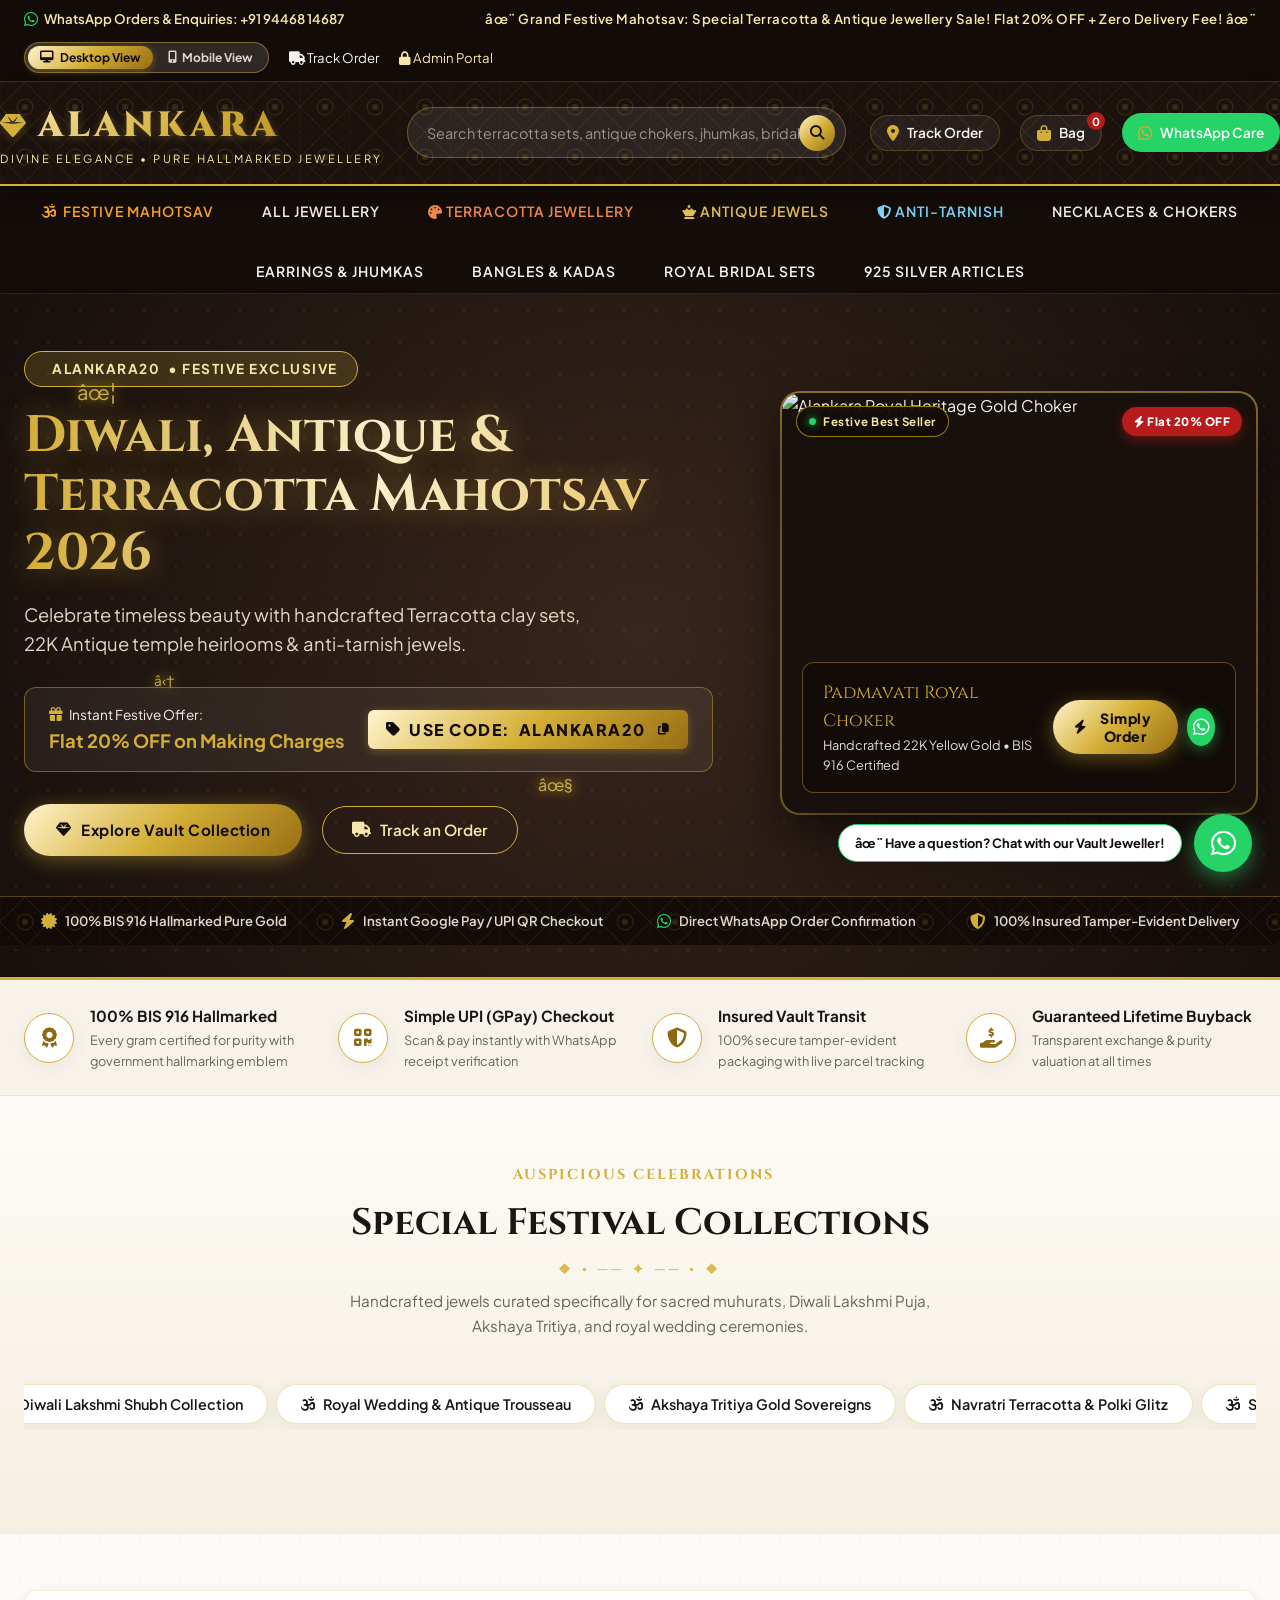
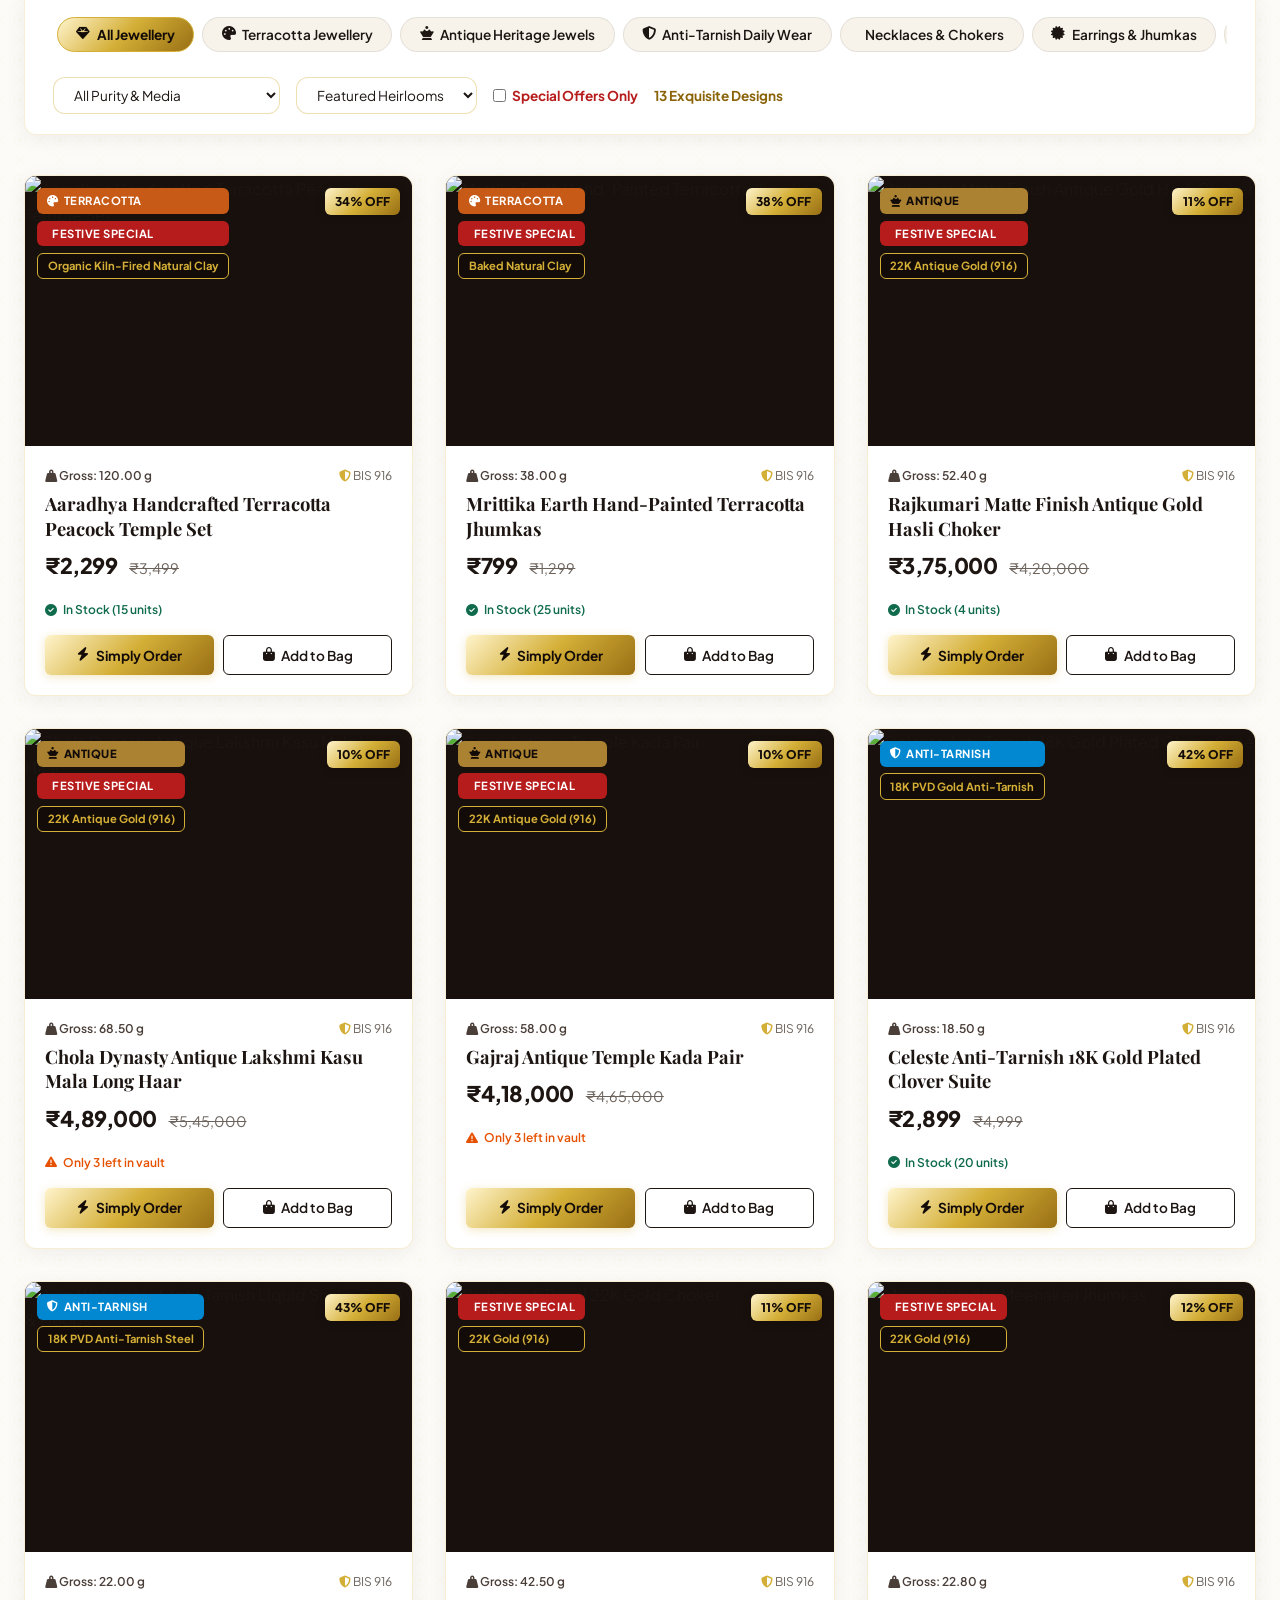
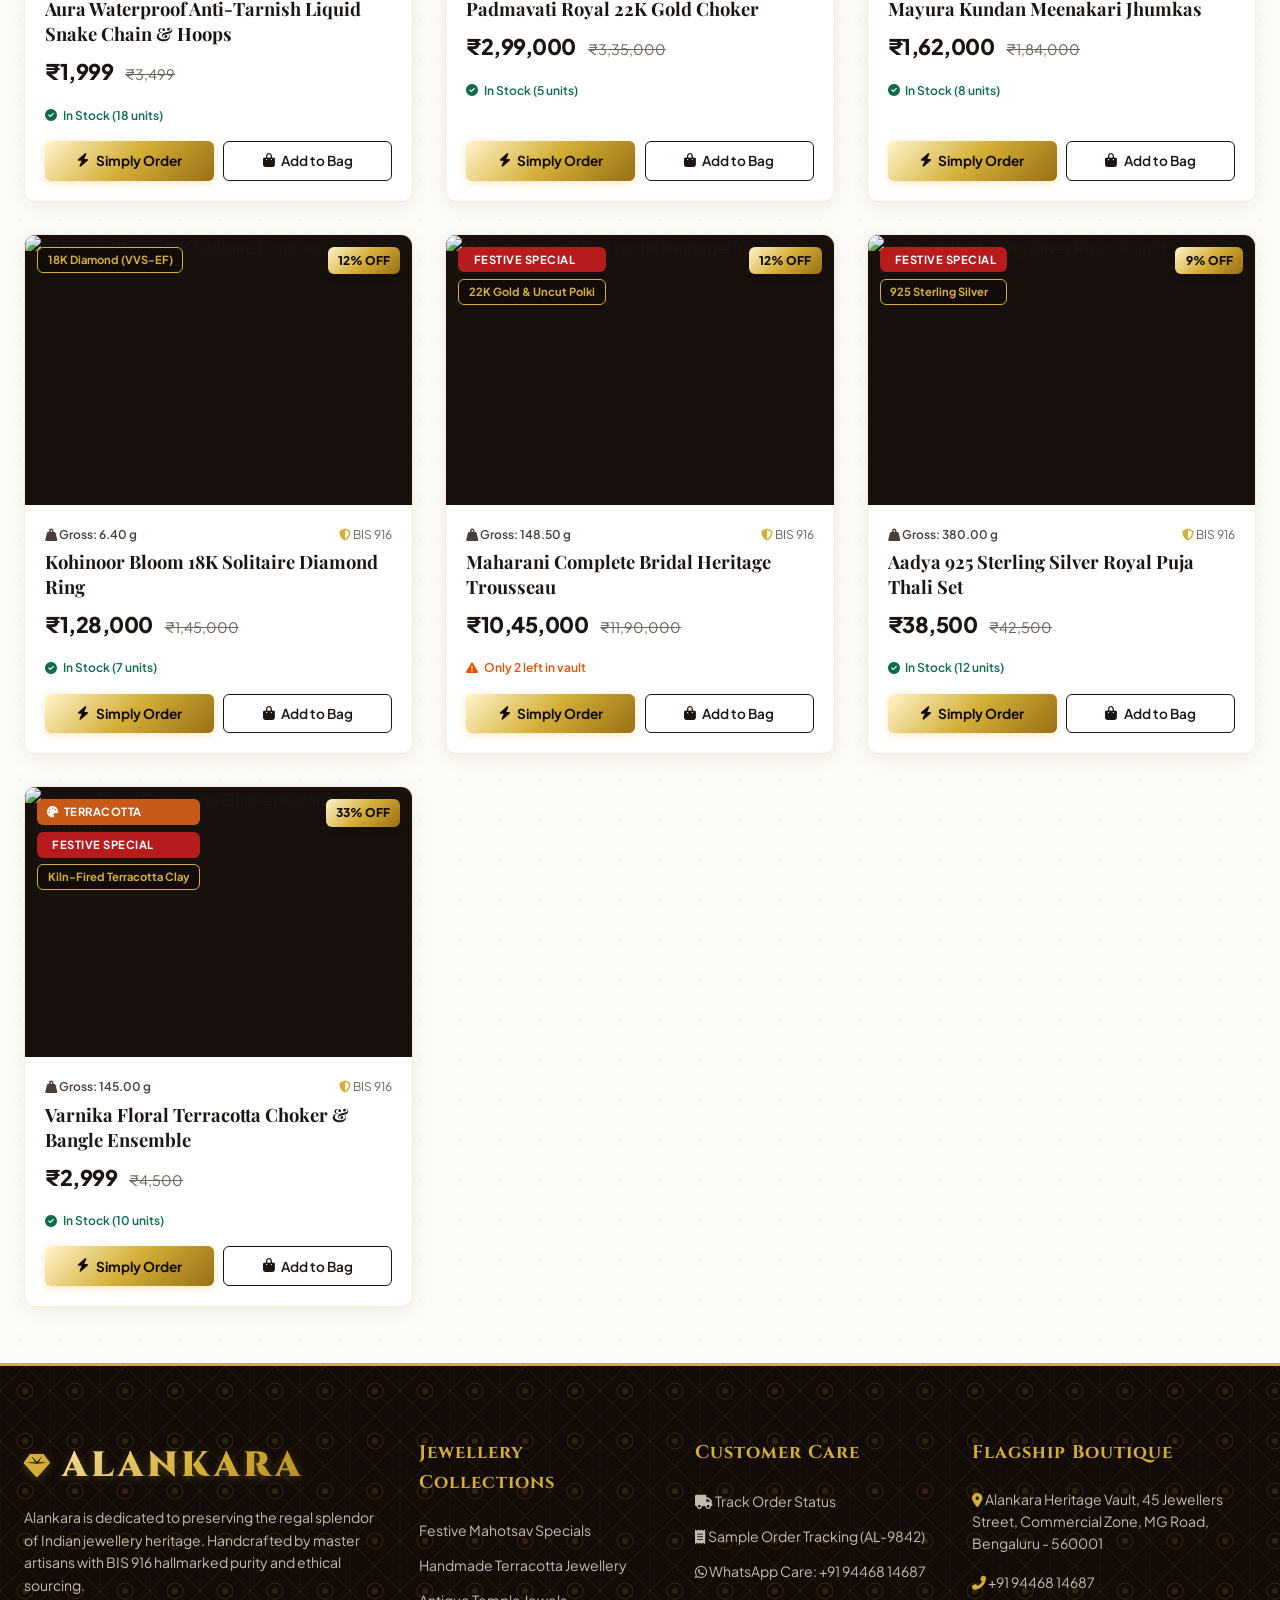
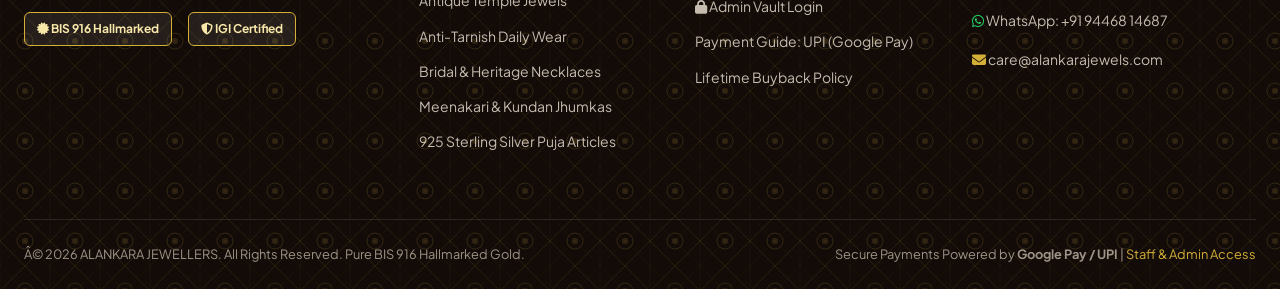
==== ALANKARA/index.html @ 3093a934 "Add files via upload" ====
﻿<!DOCTYPE html>
<html lang="en">
<head>
  <meta charset="UTF-8">
  <meta name="viewport" content="width=device-width, initial-scale=1.0">
  <title>ALANKARA | Divine Elegance • Pure Hallmarked Jewellery & Festive Specials</title>
  <meta name="description" content="Discover handcrafted 22K hallmarked gold jewellery, uncut polki diamonds, temple heritage chokers, and special festival collections at ALANKARA. Simply order via UPI (GPay) with instant WhatsApp confirmation.">
  
  <!-- Font Awesome 6 Icons -->
  <link rel="stylesheet" href="https://cdnjs.cloudflare.com/ajax/libs/font-awesome/6.4.0/css/all.min.css">
  
  <!-- Main Stylesheet -->
  <link rel="stylesheet" href="css/style.css">
  <!-- Mobile Professional Stylesheet -->
  <link rel="stylesheet" href="css/mobile.css">
</head>
<body>

  <!-- Top Announcement & Boutique Info Bar -->
  <div class="top-bar">
    <div class="container top-bar-inner">
      <div class="top-contact-info">
        <a href="https://wa.me/919446814687" target="_blank" style="color: var(--gold-light); font-weight: 600; display: inline-flex; align-items: center; gap: 0.4rem;">
          <i class="fab fa-whatsapp" style="color: #25D366; font-size: 1rem;"></i> WhatsApp Orders & Enquiries: +91 94468 14687
        </a>
      </div>

      <div class="top-announcement" id="topAnnouncementText">
        âœ¨ Grand Festive Mahotsav: Special Terracotta & Antique Jewellery Sale! Flat 20% OFF + Free Insured Delivery! âœ¨
      </div>

      <div class="top-links">
        <!-- Device View Mode Switcher -->
        <div class="device-switcher-pill" id="deviceSwitcherBar">
          <button class="switcher-btn active" id="btnViewDesktop" onclick="AlankaraStore.switchViewMode('desktop')" title="Switch to Full Desktop View">
            <i class="fas fa-desktop"></i> Desktop View
          </button>
          <button class="switcher-btn" id="btnViewMobile" onclick="AlankaraStore.switchViewMode('mobile')" title="Interactive Mobile App Simulation (390px)">
            <i class="fas fa-mobile-alt"></i> Mobile View
          </button>
        </div>

        <a href="#tracking" onclick="AlankaraStore.openTrackingModal(); return false;">
          <i class="fas fa-truck"></i> Track Order
        </a>
        <a href="admin.html" class="btn-admin-nav" title="Store Vault & Order Control Panel">
          <i class="fas fa-lock"></i> Admin Portal
        </a>
      </div>
    </div>
  </div>

  <!-- Main Luxury Sticky Header -->
  <header class="main-header">
    <div class="container header-inner">
      <div class="header-left-group">
        <!-- Mobile Hamburger Toggle Button (Mobile Only) -->
        <button class="mobile-nav-toggle-btn" onclick="AlankaraStore.toggleMobileDrawer()" title="Open Categories Menu">
          <i class="fas fa-bars"></i>
        </button>

        <!-- Brand Logo -->
        <a href="index.html" class="brand-identity">
          <div class="brand-logo">
            <i class="fas fa-gem"></i> ALANKARA
          </div>
          <div class="brand-tagline">Divine Elegance • Pure Hallmarked Jewellery</div>
        </a>
      </div>

      <!-- Search Bar -->
      <div class="header-search">
        <div class="search-box">
          <input type="text" id="headerSearchInput" placeholder="Search terracotta sets, antique chokers, jhumkas, bridal, 22K gold...">
          <button class="search-btn" type="button" onclick="AlankaraStore.renderProducts()" title="Search Catalog">
            <i class="fas fa-search"></i>
          </button>
        </div>
      </div>

      <!-- Header Actions (Desktop View) -->
      <div class="header-actions">
        <!-- Order Tracking -->
        <button class="action-btn" onclick="AlankaraStore.openTrackingModal()" title="Track Your Jewellery Delivery">
          <i class="fas fa-map-marker-alt"></i>
          <span>Track Order</span>
        </button>

        <!-- Quick Bag / Cart -->
        <button class="action-btn" onclick="AlankaraStore.openCartDrawer()" title="View Jewellery Bag">
          <i class="fas fa-shopping-bag"></i>
          <span>Bag</span>
          <span class="badge-count cart-badge-count">0</span>
        </button>

        <!-- Instant WhatsApp Connect -->
        <a href="#" id="floatingWhatsAppLink" target="_blank" class="action-btn btn-whatsapp-header" title="Chat with Jewellery Vault Specialist">
          <i class="fab fa-whatsapp"></i>
          <span>WhatsApp Care</span>
        </a>
      </div>

      <!-- Mobile Quick Bag Action (Mobile Only) -->
      <button class="mobile-quick-bag-btn" onclick="AlankaraStore.openCartDrawer()" title="View Bag">
        <i class="fas fa-shopping-bag"></i>
        <span class="badge-count cart-badge-count">0</span>
      </button>
    </div>
  </header>

  <!-- Navigation Menu Bar -->
  <nav class="nav-bar">
    <div class="container">
      <ul class="nav-links">
        <li><a href="#festive" class="festive-link"><i class="fas fa-om"></i> Festive Mahotsav</a></li>
        <li><a href="#catalog" onclick="AlankaraStore.activeCategory='all'; AlankaraStore.renderCategoryNav(); AlankaraStore.renderProducts();">All Jewellery</a></li>
        <li><a href="#catalog" onclick="AlankaraStore.activeCategory='terracotta'; AlankaraStore.renderCategoryNav(); AlankaraStore.renderProducts();" style="color: #F28C4B;"><i class="fas fa-palette"></i> Terracotta Jewellery</a></li>
        <li><a href="#catalog" onclick="AlankaraStore.activeCategory='antique'; AlankaraStore.renderCategoryNav(); AlankaraStore.renderProducts();" style="color: #E5C158;"><i class="fas fa-chess-queen"></i> Antique Jewels</a></li>
        <li><a href="#catalog" onclick="AlankaraStore.activeCategory='anti_tarnish'; AlankaraStore.renderCategoryNav(); AlankaraStore.renderProducts();" style="color: #80D8FF;"><i class="fas fa-shield-alt"></i> Anti-Tarnish</a></li>
        <li><a href="#catalog" onclick="AlankaraStore.activeCategory='necklaces'; AlankaraStore.renderCategoryNav(); AlankaraStore.renderProducts();">Necklaces & Chokers</a></li>
        <li><a href="#catalog" onclick="AlankaraStore.activeCategory='earrings'; AlankaraStore.renderCategoryNav(); AlankaraStore.renderProducts();">Earrings & Jhumkas</a></li>
        <li><a href="#catalog" onclick="AlankaraStore.activeCategory='bangles'; AlankaraStore.renderCategoryNav(); AlankaraStore.renderProducts();">Bangles & Kadas</a></li>
        <li><a href="#catalog" onclick="AlankaraStore.activeCategory='bridal'; AlankaraStore.renderCategoryNav(); AlankaraStore.renderProducts();">Royal Bridal Sets</a></li>
        <li><a href="#catalog" onclick="AlankaraStore.activeCategory='silver'; AlankaraStore.renderCategoryNav(); AlankaraStore.renderProducts();">925 Silver Articles</a></li>
      </ul>
    </div>
  </nav>

  <!-- MOBILE STORY DISCOVERY CAROUSEL (Top of Mobile First View) -->
  <section class="mobile-story-bar" id="mobileStoryBar" aria-label="Popular Jewellery Categories">
    <div class="story-scroll-container">
      <button type="button" class="story-item" onclick="AlankaraStore.activeCategory='terracotta'; AlankaraStore.renderCategoryNav(); AlankaraStore.renderProducts(); document.getElementById('catalog').scrollIntoView({behavior:'smooth'});" title="View Terracotta Jewellery">
        <div class="story-ring story-ring-terracotta">
          <div class="story-icon-inner" style="background: linear-gradient(135deg, #E65100, #BF360C);">
            <i class="fas fa-palette"></i>
          </div>
        </div>
        <span class="story-label">Terracotta</span>
        <span class="story-sub-tag" style="background: #C85A17;">Handmade</span>
      </button>

      <button type="button" class="story-item" onclick="AlankaraStore.activeCategory='antique'; AlankaraStore.renderCategoryNav(); AlankaraStore.renderProducts(); document.getElementById('catalog').scrollIntoView({behavior:'smooth'});" title="View Antique Jewels">
        <div class="story-ring story-ring-antique">
          <div class="story-icon-inner" style="background: linear-gradient(135deg, #D4AF37, #8A6208);">
            <i class="fas fa-chess-queen"></i>
          </div>
        </div>
        <span class="story-label">Antique</span>
        <span class="story-sub-tag" style="background: #AA8232;">22K Matte</span>
      </button>

      <button type="button" class="story-item" onclick="AlankaraStore.activeCategory='anti_tarnish'; AlankaraStore.renderCategoryNav(); AlankaraStore.renderProducts(); document.getElementById('catalog').scrollIntoView({behavior:'smooth'});" title="View Anti-Tarnish Daily Wear">
        <div class="story-ring story-ring-antitarnish">
          <div class="story-icon-inner" style="background: linear-gradient(135deg, #0288D1, #01579B);">
            <i class="fas fa-shield-alt"></i>
          </div>
        </div>
        <span class="story-label">Anti-Tarnish</span>
        <span class="story-sub-tag" style="background: #0288D1;">Waterproof</span>
      </button>

      <button type="button" class="story-item" onclick="AlankaraStore.activeCategory='bridal'; AlankaraStore.renderCategoryNav(); AlankaraStore.renderProducts(); document.getElementById('catalog').scrollIntoView({behavior:'smooth'});" title="View Royal Bridal Sets">
        <div class="story-ring story-ring-bridal">
          <div class="story-icon-inner" style="background: linear-gradient(135deg, #B71C1C, #4A0E0E);">
            <i class="fas fa-crown"></i>
          </div>
        </div>
        <span class="story-label">Royal Bridal</span>
        <span class="story-sub-tag" style="background: #B71C1C;">Heritage</span>
      </button>

      <button type="button" class="story-item" onclick="AlankaraStore.activeCategory='necklaces'; AlankaraStore.renderCategoryNav(); AlankaraStore.renderProducts(); document.getElementById('catalog').scrollIntoView({behavior:'smooth'});" title="View Chokers & Necklaces">
        <div class="story-ring story-ring-gold">
          <div class="story-icon-inner" style="background: linear-gradient(135deg, #F39C12, #B7950B);">
            <i class="fas fa-necklace"></i>
          </div>
        </div>
        <span class="story-label">Chokers</span>
        <span class="story-sub-tag" style="background: #D4AF37; color: #120B08;">Gold 916</span>
      </button>

      <button type="button" class="story-item" onclick="AlankaraStore.activeCategory='earrings'; AlankaraStore.renderCategoryNav(); AlankaraStore.renderProducts(); document.getElementById('catalog').scrollIntoView({behavior:'smooth'});" title="View Jhumkas & Earrings">
        <div class="story-ring story-ring-gold">
          <div class="story-icon-inner" style="background: linear-gradient(135deg, #E67E22, #935116);">
            <i class="fas fa-certificate"></i>
          </div>
        </div>
        <span class="story-label">Jhumkas</span>
        <span class="story-sub-tag" style="background: #AA8232;">Polki</span>
      </button>

      <button type="button" class="story-item" onclick="AlankaraStore.activeCategory='silver'; AlankaraStore.renderCategoryNav(); AlankaraStore.renderProducts(); document.getElementById('catalog').scrollIntoView({behavior:'smooth'});" title="View 925 Silver Articles">
        <div class="story-ring story-ring-silver">
          <div class="story-icon-inner" style="background: linear-gradient(135deg, #78909C, #37474F);">
            <i class="fas fa-coins"></i>
          </div>
        </div>
        <span class="story-label">925 Silver</span>
        <span class="story-sub-tag" style="background: #607D8B;">Pure Puja</span>
      </button>

      <button type="button" class="story-item" onclick="document.getElementById('offersOnlyToggle').checked = true; AlankaraStore.offersOnly = true; AlankaraStore.renderProducts(); document.getElementById('catalog').scrollIntoView({behavior:'smooth'});" title="View Festive Offers">
        <div class="story-ring story-ring-offer">
          <div class="story-icon-inner" style="background: linear-gradient(135deg, #FF1744, #C51162);">
            <i class="fas fa-bolt"></i>
          </div>
        </div>
        <span class="story-label" style="color: #FF5252; font-weight: 700;">Offers 20%</span>
        <span class="story-sub-tag" style="background: #FF1744;">Save Big</span>
      </button>
    </div>
  </section>

  <!-- Hero Festive Grand Showcase -->
  <section class="hero-section" id="hero">
    <!-- Animated Twinkling Luxury Sparkles -->
    <div class="hero-sparkles-wrap" aria-hidden="true">
      <span class="sparkle-star s1">âœ¦</span>
      <span class="sparkle-star s2">âœ§</span>
      <span class="sparkle-star s3">â‹†</span>
      <span class="sparkle-star s4">âœ¦</span>
      <span class="sparkle-star s5">âœ§</span>
      <span class="sparkle-star s6">â˜…</span>
    </div>

    <div class="container hero-grid">
      <div class="hero-text-content">
        <div class="hero-badge">
          <i class="fas fa-sparkles"></i> <span id="heroBannerCode">ALANKARA20</span> • Festive Exclusive
        </div>
        <h1 class="hero-title" id="heroBannerTitle">
          Diwali & Wedding Mahotsav 2026
        </h1>
        <p class="hero-subtitle" id="heroBannerSub">
          Grace your divine moments with handcrafted 22K pure hallmarked gold heirlooms, antique temple sets, and certified uncut polki solitaires.
        </p>

        <div class="hero-offer-box">
          <div class="offer-box-content">
            <div class="offer-label"><i class="fas fa-gift" style="color: var(--primary-gold);"></i> Instant Festive Offer:</div>
            <strong style="color: var(--primary-gold); font-size: 1.15rem;">Flat 20% OFF on Making Charges</strong>
          </div>
          <div class="offer-code-pill" onclick="navigator.clipboard.writeText('ALANKARA20'); AlankaraStore.showToast('Promo Code ALANKARA20 Copied!', 'success');" title="Click to copy code">
            <i class="fas fa-tag"></i> USE CODE: <span>ALANKARA20</span> <i class="fas fa-copy" style="font-size: 0.75rem; margin-left: 0.25rem;"></i>
          </div>
        </div>

        <div class="hero-cta-group">
          <a href="#catalog" class="btn-primary btn-hero-cta">
            <i class="fas fa-gem"></i> Explore Vault Collection
          </a>
          <button class="btn-outline-gold" onclick="AlankaraStore.openTrackingModal()">
            <i class="fas fa-truck"></i> Track an Order
          </button>
        </div>
      </div>

      <!-- Hero Visual Card with Live Badges & Quick Action Row -->
      <div class="hero-visual-card">
        <div class="hero-card-top-badges">
          <span class="live-pill"><span class="live-pulse-dot"></span> Festive Best Seller</span>
          <span class="discount-pill"><i class="fas fa-bolt"></i> Flat 20% OFF</span>
        </div>

        <img src="https://images.unsplash.com/photo-1599643478518-a784e5dc4c8f?auto=format&fit=crop&w=1200&q=80" 
             alt="Alankara Royal Heritage Gold Choker"
             onerror="this.onerror=null; this.src=JewelVisuals.getFallbackImage('bridal', 'Padmavati Royal Choker', '22K Gold (916)');">
        
        <div class="hero-tag-overlay">
          <div>
            <div class="tag-title">Padmavati Royal Choker</div>
            <div class="tag-sub">Handcrafted 22K Yellow Gold • BIS 916 Certified</div>
          </div>
          <div class="hero-card-cta-row">
            <button class="btn-primary btn-simply-order-hero" onclick="AlankaraStore.startSingleCheckout('AL-NK-101')" title="Instant UPI Checkout">
              <i class="fas fa-bolt"></i> Simply Order
            </button>
            <a href="https://wa.me/919446814687?text=Namaste%20ALANKARA!%20I%20would%20like%20to%20order%20Padmavati%20Royal%20Choker." target="_blank" class="btn-hero-card-whatsapp" title="Chat with Jeweller on WhatsApp">
              <i class="fab fa-whatsapp"></i>
            </a>
          </div>
        </div>
      </div>
    </div>

    <!-- Quick Trust Badges Strip (Visible on Mobile & Desktop) -->
    <div class="hero-quick-trust-strip">
      <div class="container hero-trust-flex">
        <div class="hero-trust-item">
          <i class="fas fa-certificate"></i>
          <span>100% BIS 916 Hallmarked Pure Gold</span>
        </div>
        <div class="hero-trust-item">
          <i class="fas fa-bolt"></i>
          <span>Instant Google Pay / UPI QR Checkout</span>
        </div>
        <div class="hero-trust-item">
          <i class="fab fa-whatsapp" style="color: #25D366;"></i>
          <span>Direct WhatsApp Order Confirmation</span>
        </div>
        <div class="hero-trust-item">
          <i class="fas fa-shield-alt"></i>
          <span>100% Insured Tamper-Evident Delivery</span>
        </div>
      </div>
    </div>
  </section>

  <!-- Trust & Authenticity Pillars -->
  <section class="trust-strip">
    <div class="container trust-grid">
      <div class="trust-item">
        <div class="trust-icon"><i class="fas fa-award"></i></div>
        <div class="trust-text">
          <h4>100% BIS 916 Hallmarked</h4>
          <p>Every gram certified for purity with government hallmarking emblem</p>
        </div>
      </div>
      <div class="trust-item">
        <div class="trust-icon"><i class="fas fa-qrcode"></i></div>
        <div class="trust-text">
          <h4>Simple UPI (GPay) Checkout</h4>
          <p>Scan & pay instantly with WhatsApp receipt verification</p>
        </div>
      </div>
      <div class="trust-item">
        <div class="trust-icon"><i class="fas fa-shield-alt"></i></div>
        <div class="trust-text">
          <h4>Insured Vault Transit</h4>
          <p>100% secure tamper-evident packaging with live parcel tracking</p>
        </div>
      </div>
      <div class="trust-item">
        <div class="trust-icon"><i class="fas fa-hand-holding-usd"></i></div>
        <div class="trust-text">
          <h4>Guaranteed Lifetime Buyback</h4>
          <p>Transparent exchange & purity valuation at all times</p>
        </div>
      </div>
    </div>
  </section>

  <!-- Festive Special Collections Section -->
  <section class="section-festive" id="festive">
    <div class="container">
      <div class="section-header">
        <span class="section-tag"><i class="fas fa-sparkles"></i> Auspicious Celebrations</span>
        <h2 class="section-title">Special Festival Collections</h2>
        <p class="section-desc">Handcrafted jewels curated specifically for sacred muhurats, Diwali Lakshmi Puja, Akshaya Tritiya, and royal wedding ceremonies.</p>
      </div>

      <!-- Festive Filter Pills Row -->
      <div class="festive-pills-row" id="festivePillsContainer">
        <!-- Rendered dynamically by app.js -->
      </div>
    </div>
  </section>

  <!-- Mobile Offer Strip (shows below hero on mobile only) -->
  <div class="mobile-offer-strip" id="mobileOfferStrip">
    <span class="mobile-offer-code" onclick="navigator.clipboard.writeText('ALANKARA20'); AlankaraStore.showToast('Code ALANKARA20 Copied!','success');">
      <i class="fas fa-tag"></i> FLAT 20% OFF — Use Code: <strong>ALANKARA20</strong> <i class="fas fa-copy" style="font-size:0.65rem;opacity:0.7;"></i>
    </span>
    <a href="https://wa.me/919446814687" target="_blank" class="mobile-offer-wa">
      <i class="fab fa-whatsapp"></i> Chat
    </a>
  </div>

  <!-- Main Jewellery Catalog Section -->
  <section class="section-catalog" id="catalog">
    <div class="container">
      <!-- Catalog Filter Controls Bar -->
      <div class="catalog-filter-bar">
        <!-- Category Tab Buttons -->
        <div class="category-tabs" id="categoryTabsContainer">
          <!-- Rendered dynamically by app.js -->
        </div>

        <!-- Filter & Sorting Controls -->
        <div class="filter-sort-controls">
          <!-- Purity & Type Selector -->
          <select class="sort-select" id="puritySelect">
            <option value="all">All Purity & Media</option>
            <option value="Terracotta">Terracotta Clay Art</option>
            <option value="Antique">Antique Heritage Gold (916)</option>
            <option value="Anti-Tarnish">Anti-Tarnish Daily Wear</option>
            <option value="22K">22K Gold (916)</option>
            <option value="Diamond">Real Certified Diamond</option>
            <option value="925">925 Sterling Silver</option>
          </select>

          <!-- Sorting Selector -->
          <select class="sort-select" id="sortSelect">
            <option value="featured">Featured Heirlooms</option>
            <option value="price-asc">Price: Low to High</option>
            <option value="price-desc">Price: High to Low</option>
            <option value="discount">Highest Discount</option>
          </select>

          <!-- Offers Only Checkbox -->
          <label style="display: flex; align-items: center; gap: 0.4rem; font-size: 0.85rem; font-weight: 700; cursor: pointer; color: var(--color-ruby);">
            <input type="checkbox" id="offersOnlyToggle">
            <span>Special Offers Only</span>
          </label>

          <!-- Badge Count -->
          <span style="font-size: 0.85rem; font-weight: 700; color: #8A6208;" id="productsCountBadge">12 Exquisite Designs</span>
        </div>
      </div>

      <!-- Products Grid -->
      <div class="products-grid" id="productsGrid">
        <!-- Products populated dynamically by app.js -->
      </div>
    </div>
  </section>

  <!-- MODAL: Product Quick View & Detailed Specifications -->
  <div class="modal-backdrop" id="productDetailModal">
    <div class="modal-window" style="max-width: 780px;">
      <button class="modal-close-btn" onclick="AlankaraStore.closeModal('productDetailModal')">
        <i class="fas fa-times"></i>
      </button>
      <div class="modal-body" id="productDetailContent">
        <!-- Injected via app.js -->
      </div>
    </div>
  </div>

  <!-- MODAL: SIMPLY ORDER & UPI (GPAY) PAYMENT FLOW WITH WHATSAPP CONFIRMATION -->
  <div class="modal-backdrop" id="checkoutModal">
    <div class="modal-window">
      <button class="modal-close-btn" onclick="AlankaraStore.closeModal('checkoutModal')">
        <i class="fas fa-times"></i>
      </button>

      <div class="modal-header">
        <h3><i class="fas fa-bolt" style="color: var(--primary-gold);"></i> Simply Order Jewellery</h3>
        <p>Direct fast checkout with UPI (Google Pay) & Instant WhatsApp Receipt Confirmation</p>
      </div>

      <div class="modal-body">
        <!-- Step Indicator -->
        <div class="checkout-steps">
          <div class="step-indicator active" id="stepIndicator1">
            <div class="step-num">1</div>
            <span>Delivery Info</span>
          </div>
          <div class="step-indicator" id="stepIndicator2">
            <div class="step-num">2</div>
            <span>UPI (GPay) Payment</span>
          </div>
          <div class="step-indicator" id="stepIndicator3">
            <div class="step-num">3</div>
            <span>Confirmed</span>
          </div>
        </div>

        <!-- Step 1: Customer Details Form -->
        <div class="checkout-step-pane" id="checkoutStep1">
          <!-- Order Summary Item Breakdown -->
          <div class="order-summary-box" id="checkoutSummaryContent">
            <!-- Populated dynamically -->
          </div>

          <!-- Promo Code Box -->
          <div style="display: flex; gap: 0.5rem; margin-bottom: 1.25rem;">
            <input type="text" class="form-input" id="promoCodeInput" placeholder="Enter Promo Code (e.g. ALANKARA20)" style="text-transform: uppercase;">
            <button class="btn-primary" style="padding: 0.65rem 1.25rem; font-size: 0.85rem;" type="button" onclick="AlankaraStore.applyPromoCode()">
              Apply
            </button>
          </div>
          <div id="promoCodeMsg" style="font-size: 0.8rem; font-weight: 600; margin-top: -0.75rem; margin-bottom: 1.25rem;"></div>

          <h4 style="font-family: var(--font-serif); font-size: 1.1rem; margin-bottom: 0.75rem;">
            <i class="fas fa-map-marker-alt" style="color: var(--primary-gold);"></i> Delivery & Contact Details
          </h4>

          <div class="form-grid">
            <div class="form-group">
              <label class="form-label">Full Name *</label>
              <input type="text" class="form-input" id="custName" placeholder="e.g. Priya Sharma" required>
            </div>
            <div class="form-group">
              <label class="form-label">WhatsApp Mobile Number *</label>
              <input type="tel" class="form-input" id="custPhone" placeholder="e.g. 9446814687 (for WhatsApp confirmation)" required>
            </div>
            <div class="form-group full-width">
              <label class="form-label">Delivery Street Address *</label>
              <input type="text" class="form-input" id="custAddress" placeholder="Flat No, Building, Road, Landmark" required>
            </div>
            <div class="form-group">
              <label class="form-label">City / Town *</label>
              <input type="text" class="form-input" id="custCity" placeholder="e.g. Bengaluru" value="Bengaluru" required>
            </div>
            <div class="form-group">
              <label class="form-label">Postal Pincode *</label>
              <input type="text" class="form-input" id="custPincode" placeholder="e.g. 560001" required>
            </div>
            <div class="form-group full-width">
              <label class="form-label">Email Address (Optional for e-invoice)</label>
              <input type="email" class="form-input" id="custEmail" placeholder="e.g. priya@example.com">
            </div>
          </div>

          <div style="margin-top: 1.5rem;">
            <button class="btn-primary" style="width: 100%; justify-content: center; font-size: 1rem;" onclick="AlankaraStore.proceedToPayment()">
              Proceed to UPI (GPay) Payment <i class="fas fa-arrow-right"></i>
            </button>
          </div>
        </div>

        <!-- Step 2: UPI (Google Pay) Payment Screen -->
        <div class="checkout-step-pane" id="checkoutStep2" style="display: none;">
          <div class="upi-payment-box">
            <div class="upi-header-logo">
              <span class="gpay-badge" style="background: linear-gradient(135deg, #004C97, #0070CC);">&#127968; HDFC Bank UPI</span>
              <span>• UPI Payment Gateway</span>
            </div>
            
            <p style="font-size: 0.85rem; color: var(--text-muted); margin-bottom: 0.5rem;">
              Pay securely to Verified Merchant: <strong id="merchantNameDisplay">ALANKARA JEWELLERS</strong>
            </p>

            <div style="font-size: 1.85rem; font-weight: 900; color: var(--text-dark); margin: 0.5rem 0;" id="upiPayableAmount">
              ₹0
            </div>

            <!-- Real Scannable UPI QR Code -->
            <div class="qr-canvas-wrap">
              <div id="upiQrCode" style="display:inline-block; padding:8px; background:#fff; border-radius:8px; border:2px solid #D4AF37;"></div>
            </div>
            
            <p style="font-size: 0.8rem; color: #666; margin-bottom: 0.75rem;">
              Scan using <strong>PhonePe</strong>, Paytm, Google Pay, or any UPI app
            </p>

            <!-- UPI ID Copy Bar -->
            <div class="upi-id-copy-row">
              <span id="upiIdDisplay">maheshmaakgardens@okhdfcbank</span>
              <button class="btn-copy-upi" onclick="AlankaraStore.copyUpiId()">
                <i class="fas fa-copy"></i> Copy
              </button>
            </div>

            <!-- Deep Link for Mobile Devices -->
            <a href="#" id="gpayDeepLinkBtn" class="btn-gpay-deeplink" style="background: linear-gradient(135deg, #1a73e8, #0d47a1);">
              <i class="fas fa-mobile-alt" style="font-size: 1.2rem;"></i> Tap to Pay via Any UPI App
            </a>

            <!-- Step to verify / enter UTR -->
            <div style="background: #FDFBF7; border: 1px solid rgba(212,175,55,0.4); border-radius: 8px; padding: 1rem; margin: 1.25rem 0; text-align: left;">
              <label class="form-label" style="font-size: 0.8rem;">
                <i class="fas fa-receipt" style="color: var(--primary-gold);"></i> 
                Enter 12-Digit UPI Reference Number (UTR)
              </label>
              <input type="text" class="form-input" id="upiUtrInput" placeholder="e.g. 431872910482 (from your UPI app payment details)" style="font-family: monospace; font-size: 1rem; letter-spacing: 1px;">
              <small style="color: #777; font-size: 0.75rem; display: block; margin-top: 0.25rem;">
                * Or simply take a screenshot of your GPay payment and send it via WhatsApp below.
              </small>
            </div>

            <!-- WhatsApp Confirmation Trigger -->
            <button class="btn-whatsapp-confirm" onclick="AlankaraStore.confirmOrderOnWhatsApp()">
              <i class="fab fa-whatsapp" style="font-size: 1.4rem;"></i>
              Confirm Payment & Send Slip on WhatsApp
            </button>
          </div>
        </div>

        <!-- Step 3: Order Confirmation Screen -->
        <div class="checkout-step-pane" id="checkoutStep3" style="display: none;">
          <div id="confirmationDetails">
            <!-- Injected via app.js -->
          </div>
        </div>
      </div>
    </div>
  </div>

  <!-- MODAL: ORDER TRACKING ("track the product") -->
  <div class="modal-backdrop" id="trackingModal">
    <div class="modal-window">
      <button class="modal-close-btn" onclick="AlankaraStore.closeModal('trackingModal')">
        <i class="fas fa-times"></i>
      </button>

      <div class="modal-header">
        <h3><i class="fas fa-truck" style="color: var(--primary-gold);"></i> Track Your Jewellery Parcel</h3>
        <p>Enter your unique Alankara Order ID (from WhatsApp or receipt) to inspect transit progress</p>
      </div>

      <div class="modal-body">
        <div class="track-search-box">
          <input type="text" class="form-input" id="trackOrderIdInput" placeholder="Enter Order ID (e.g. AL-9842, AL-9841)" style="font-family: monospace; font-weight: 700; text-transform: uppercase;">
          <button class="btn-primary" style="padding: 0.65rem 1.5rem;" onclick="AlankaraStore.performOrderTrack()">
            <i class="fas fa-search"></i> Track
          </button>
        </div>

        <div id="trackingResultBox">
          <div style="background: #FAF8F5; border: 1px dashed rgba(212,175,55,0.4); padding: 2rem; border-radius: 8px; text-align: center; color: var(--text-muted);">
            <i class="fas fa-box-open" style="font-size: 2.5rem; color: #D4AF37; margin-bottom: 0.75rem;"></i>
            <p>Enter your <strong>Order ID</strong> above to view real-time UPI payment reconciliation, vault hallmarking, and insured courier tracking status.</p>
          </div>
        </div>
      </div>
    </div>
  </div>

  <!-- CART SLIDE-OUT DRAWER -->
  <div class="cart-drawer" id="cartDrawer">
    <div class="cart-drawer-header">
      <h3><i class="fas fa-shopping-bag"></i> Your Jewellery Bag</h3>
      <button style="background: none; border: none; color: #FFF; font-size: 1.25rem;" onclick="AlankaraStore.closeCartDrawer()">
        <i class="fas fa-times"></i>
      </button>
    </div>

    <div class="cart-drawer-body" id="cartDrawerItems">
      <!-- Injected via app.js -->
    </div>

    <div class="cart-drawer-footer">
      <div style="display: flex; justify-content: space-between; font-weight: 800; font-size: 1.15rem; margin-bottom: 1rem;">
        <span>Bag Total:</span>
        <span id="cartDrawerTotal">₹0</span>
      </div>
      <button class="btn-primary" style="width: 100%; justify-content: center; font-size: 1rem;" onclick="AlankaraStore.startCartCheckout()">
        <i class="fas fa-bolt"></i> Simply Order Bag via UPI GPay
      </button>
    </div>
  </div>
  <div class="modal-backdrop" id="cartDrawerBackdrop" onclick="AlankaraStore.closeCartDrawer()"></div>

  <!-- Floating WhatsApp Chat Widget -->
  <div class="floating-whatsapp">
    <div class="whatsapp-pulse-msg">
      âœ¨ Have a question? Chat with our Vault Jeweller!
    </div>
    <a href="#" id="floatingWhatsAppWidgetLink" target="_blank" class="whatsapp-bubble-btn" title="Chat on WhatsApp">
      <i class="fab fa-whatsapp"></i>
    </a>
  </div>

  <!-- MOBILE SIDE DRAWER NAVIGATION PANEL -->
  <aside class="mobile-nav-drawer" id="mobileNavDrawer">
    <div class="mobile-drawer-header">
      <div>
        <div class="mobile-drawer-brand">
          <i class="fas fa-gem" style="color: var(--primary-gold);"></i> ALANKARA
        </div>
        <div class="mobile-drawer-sub">Divine Heritage Jewellery</div>
      </div>
      <button class="mobile-drawer-close" onclick="AlankaraStore.closeMobileDrawer()" title="Close Drawer">
        <i class="fas fa-times"></i>
      </button>
    </div>

    <div class="mobile-drawer-body">
      <!-- Quick User Action Pills -->
      <div class="drawer-action-pills">
        <button class="drawer-pill-btn" onclick="AlankaraStore.closeMobileDrawer(); AlankaraStore.openCartDrawer();">
          <i class="fas fa-shopping-bag" style="color: var(--primary-gold);"></i> Bag (<span class="cart-badge-count">0</span>)
        </button>
        <button class="drawer-pill-btn" onclick="AlankaraStore.closeMobileDrawer(); AlankaraStore.openTrackingModal();">
          <i class="fas fa-truck" style="color: var(--primary-gold);"></i> Track Parcel
        </button>
      </div>

      <!-- Section: Featured Collections -->
      <div class="drawer-section-title">Special Collections</div>
      <ul class="drawer-nav-list">
        <li>
          <a href="#catalog" onclick="AlankaraStore.closeMobileDrawer(); AlankaraStore.activeCategory='terracotta'; AlankaraStore.renderCategoryNav(); AlankaraStore.renderProducts();">
            <span class="drawer-nav-icon" style="color: #F28C4B;"><i class="fas fa-palette"></i></span>
            <span>Terracotta Jewellery</span>
            <span class="drawer-tag" style="background: #C85A17;">Handmade Clay</span>
          </a>
        </li>
        <li>
          <a href="#catalog" onclick="AlankaraStore.closeMobileDrawer(); AlankaraStore.activeCategory='antique'; AlankaraStore.renderCategoryNav(); AlankaraStore.renderProducts();">
            <span class="drawer-nav-icon" style="color: #E5C158;"><i class="fas fa-chess-queen"></i></span>
            <span>Antique Heritage Jewels</span>
            <span class="drawer-tag" style="background: #AA8232;">22K Matte</span>
          </a>
        </li>
        <li>
          <a href="#catalog" onclick="AlankaraStore.closeMobileDrawer(); AlankaraStore.activeCategory='anti_tarnish'; AlankaraStore.renderCategoryNav(); AlankaraStore.renderProducts();">
            <span class="drawer-nav-icon" style="color: #80D8FF;"><i class="fas fa-shield-alt"></i></span>
            <span>Anti-Tarnish Daily Wear</span>
            <span class="drawer-tag" style="background: #0288D1;">Waterproof</span>
          </a>
        </li>
        <li>
          <a href="#festive" onclick="AlankaraStore.closeMobileDrawer();">
            <span class="drawer-nav-icon" style="color: #FFA726;"><i class="fas fa-om"></i></span>
            <span>Festive Mahotsav 2026</span>
            <span class="drawer-tag" style="background: #B71C1C;">Special Offer</span>
          </a>
        </li>
      </ul>

      <!-- Section: Vault Categories -->
      <div class="drawer-section-title">Jewellery Categories</div>
      <ul class="drawer-nav-list">
        <li>
          <a href="#catalog" onclick="AlankaraStore.closeMobileDrawer(); AlankaraStore.activeCategory='all'; AlankaraStore.renderCategoryNav(); AlankaraStore.renderProducts();">
            <span class="drawer-nav-icon"><i class="fas fa-gem"></i></span>
            <span>All Jewellery Designs</span>
          </a>
        </li>
        <li>
          <a href="#catalog" onclick="AlankaraStore.closeMobileDrawer(); AlankaraStore.activeCategory='necklaces'; AlankaraStore.renderCategoryNav(); AlankaraStore.renderProducts();">
            <span class="drawer-nav-icon"><i class="fas fa-necklace"></i></span>
            <span>Necklaces & Chokers</span>
          </a>
        </li>
        <li>
          <a href="#catalog" onclick="AlankaraStore.closeMobileDrawer(); AlankaraStore.activeCategory='earrings'; AlankaraStore.renderCategoryNav(); AlankaraStore.renderProducts();">
            <span class="drawer-nav-icon"><i class="fas fa-certificate"></i></span>
            <span>Earrings & Jhumkas</span>
          </a>
        </li>
        <li>
          <a href="#catalog" onclick="AlankaraStore.closeMobileDrawer(); AlankaraStore.activeCategory='bangles'; AlankaraStore.renderCategoryNav(); AlankaraStore.renderProducts();">
            <span class="drawer-nav-icon"><i class="fas fa-circle-notch"></i></span>
            <span>Bangles & Kadas</span>
          </a>
        </li>
        <li>
          <a href="#catalog" onclick="AlankaraStore.closeMobileDrawer(); AlankaraStore.activeCategory='rings'; AlankaraStore.renderCategoryNav(); AlankaraStore.renderProducts();">
            <span class="drawer-nav-icon"><i class="fas fa-ring"></i></span>
            <span>Rings & Solitaires</span>
          </a>
        </li>
        <li>
          <a href="#catalog" onclick="AlankaraStore.closeMobileDrawer(); AlankaraStore.activeCategory='bridal'; AlankaraStore.renderCategoryNav(); AlankaraStore.renderProducts();">
            <span class="drawer-nav-icon"><i class="fas fa-crown"></i></span>
            <span>Royal Bridal Sets</span>
          </a>
        </li>
        <li>
          <a href="#catalog" onclick="AlankaraStore.closeMobileDrawer(); AlankaraStore.activeCategory='silver'; AlankaraStore.renderCategoryNav(); AlankaraStore.renderProducts();">
            <span class="drawer-nav-icon"><i class="fas fa-coins"></i></span>
            <span>925 Silver Articles</span>
          </a>
        </li>
      </ul>

      <!-- Section: Direct Contact & Helpline -->
      <div class="drawer-section-title">Boutique Assistance</div>
      <div class="drawer-contact-box">
        <a href="https://wa.me/919446814687?text=Namaste%20ALANKARA!%20I%20would%20like%20to%20order%20jewellery." target="_blank" class="btn-drawer-whatsapp">
          <i class="fab fa-whatsapp"></i> WhatsApp: +91 94468 14687
        </a>
        <a href="tel:+919446814687" class="btn-drawer-call">
          <i class="fas fa-phone-alt"></i> Call: +91 94468 14687
        </a>
        <a href="admin.html" class="btn-drawer-admin">
          <i class="fas fa-lock"></i> Staff & Admin Vault Access
        </a>
      </div>
    </div>
  </aside>

  <!-- Mobile Drawer Backdrop Overlay -->
  <div class="mobile-nav-backdrop" id="mobileNavBackdrop" onclick="AlankaraStore.closeMobileDrawer()"></div>

  <!-- Toast Notification Container -->
  <div class="toast-container" id="toastContainer"></div>

  <!-- Luxury Footer -->
  <footer class="main-footer">
    <div class="container">
      <div class="footer-grid">
        <!-- Col 1: Brand Info -->
        <div class="footer-col">
          <div class="brand-logo" style="margin-bottom: 0.75rem;">
            <i class="fas fa-gem"></i> ALANKARA
          </div>
          <p>
            Alankara is dedicated to preserving the regal splendor of Indian jewellery heritage. Handcrafted by master artisans with BIS 916 hallmarked purity and ethical sourcing.
          </p>
          <div class="hallmark-cert-row">
            <span class="cert-badge"><i class="fas fa-certificate"></i> BIS 916 Hallmarked</span>
            <span class="cert-badge"><i class="fas fa-shield-alt"></i> IGI Certified</span>
          </div>
        </div>

        <!-- Col 2: Quick Links -->
        <div class="footer-col">
          <h4>Jewellery Collections</h4>
          <ul>
            <li><a href="#festive">Festive Mahotsav Specials</a></li>
            <li><a href="#catalog" onclick="AlankaraStore.activeCategory='terracotta'; AlankaraStore.renderCategoryNav(); AlankaraStore.renderProducts();">Handmade Terracotta Jewellery</a></li>
            <li><a href="#catalog" onclick="AlankaraStore.activeCategory='antique'; AlankaraStore.renderCategoryNav(); AlankaraStore.renderProducts();">Antique Temple Jewels</a></li>
            <li><a href="#catalog" onclick="AlankaraStore.activeCategory='anti_tarnish'; AlankaraStore.renderCategoryNav(); AlankaraStore.renderProducts();">Anti-Tarnish Daily Wear</a></li>
            <li><a href="#catalog">Bridal & Heritage Necklaces</a></li>
            <li><a href="#catalog">Meenakari & Kundan Jhumkas</a></li>
            <li><a href="#catalog">925 Sterling Silver Puja Articles</a></li>
          </ul>
        </div>

        <!-- Col 3: Customer Care & Tracking -->
        <div class="footer-col">
          <h4>Customer Care</h4>
          <ul>
            <li><a href="#tracking" onclick="AlankaraStore.openTrackingModal(); return false;"><i class="fas fa-truck"></i> Track Order Status</a></li>
            <li><a href="#" onclick="AlankaraStore.openTrackingModal('AL-9842'); return false;"><i class="fas fa-receipt"></i> Sample Order Tracking (AL-9842)</a></li>
            <li><a href="https://wa.me/919446814687" target="_blank"><i class="fab fa-whatsapp"></i> WhatsApp Care: +91 94468 14687</a></li>
            <li><a href="admin.html"><i class="fas fa-lock"></i> Admin Vault Login</a></li>
            <li><a href="#catalog">Payment Guide: UPI (Google Pay)</a></li>
            <li><a href="#catalog">Lifetime Buyback Policy</a></li>
          </ul>
        </div>

        <!-- Col 4: Contact & Flagship Address -->
        <div class="footer-col">
          <h4>Flagship Boutique</h4>
          <p>
            <i class="fas fa-map-marker-alt" style="color: var(--primary-gold);"></i> 
            Alankara Heritage Vault, 45 Jewellers Street, Commercial Zone, MG Road, Bengaluru - 560001
          </p>
          <p>
            <i class="fas fa-phone-alt" style="color: var(--primary-gold);"></i> <a href="tel:+919446814687">+91 94468 14687</a>
          </p>
          <p>
            <i class="fab fa-whatsapp" style="color: #25D366;"></i> WhatsApp: <a href="https://wa.me/919446814687" target="_blank">+91 94468 14687</a>
          </p>
          <p>
            <i class="fas fa-envelope" style="color: var(--primary-gold);"></i> care@alankarajewels.com
          </p>
        </div>
      </div>

      <div class="footer-bottom">
        <div>
          Â© 2026 ALANKARA JEWELLERS. All Rights Reserved. Pure BIS 916 Hallmarked Gold.
        </div>
        <div>
          <span>Secure Payments Powered by <strong>Google Pay / UPI</strong></span> | 
          <a href="admin.html">Staff & Admin Access</a>
        </div>
      </div>
    </div>
  </footer>

  <!-- INTERACTIVE MOBILE DEVICE SIMULATOR MODAL (Phone Chassis Preview) -->
  <div class="mobile-simulator-overlay" id="mobileSimulatorModal">
    <div class="sim-top-controls">
      <div style="display: flex; align-items: center; gap: 0.5rem; font-weight: 700; color: var(--gold-light);">
        <i class="fas fa-mobile-alt"></i> ALANKARA Mobile View (390 x 844 iPhone/Android)
      </div>
      <div style="display: flex; gap: 0.5rem;">
        <button class="btn-outline-gold" style="padding: 0.25rem 0.75rem; font-size: 0.75rem; border-radius: 20px;" onclick="AlankaraStore.switchViewMode('desktop')">
          <i class="fas fa-desktop"></i> Exit to Desktop View
        </button>
        <button style="background: rgba(255,255,255,0.15); border: none; color: #FFF; width: 28px; height: 28px; border-radius: 50%; cursor: pointer;" onclick="AlankaraStore.switchViewMode('desktop')">
          <i class="fas fa-times"></i>
        </button>
      </div>
    </div>

    <!-- Phone Chassis Frame -->
    <div class="phone-mockup-frame">
      <div class="phone-island-notch"></div>
      <iframe id="mobileSimIframe" src="" title="ALANKARA Mobile Viewport"></iframe>
      <div class="phone-home-indicator"></div>
    </div>
  </div>

  <!-- Scripts -->
  <script src="js/qrcode.min.js"></script>
  <script src="js/store-data.js"></script>
  <script src="js/svg-jewels.js"></script>
  <script src="js/app.js"></script>
  <script>
    // Ensure floating widget link uses store WhatsApp number
    document.addEventListener('DOMContentLoaded', () => {
      const sett = AlankaraDB.getSettings();
      const widget = document.getElementById('floatingWhatsAppWidgetLink');
      if (widget && sett.whatsappNumber) {
        widget.href = `https://wa.me/${sett.whatsappNumber}?text=${encodeURIComponent('Namaste ALANKARA! I would like to inquire about your jewellery collections and festive offers.')}`;
      }
    });
  </script>
</body>
</html>
---- ALANKARA/css/style.css ----
/* ==========================================================================
   ALANKARA JEWELLERY - LUXURY STYLESHEET
   Palettes: Royal Obsidian (#110B09), Imperial Gold (#D4AF37),
             Emerald (#0F6B4C), Ruby Red (#B31B1B), Cream Pearl (#FDFBF7)
   ========================================================================== */

@import url('https://fonts.googleapis.com/css2?family=Cinzel:wght@400;600;700;800;900&family=Plus+Jakarta+Sans:wght@300;400;500;600;700&family=Playfair+Display:ital,wght@0,500;0,700;1,400&display=swap');

:root {
  --primary-gold: #D4AF37;
  --gold-light: #F7E7A9;
  --gold-dark: #8C6A15;
  --gold-gradient: linear-gradient(135deg, #FFF4CC 0%, #D4AF37 50%, #996F14 100%);
  --gold-border-gradient: linear-gradient(135deg, #D4AF37, #FDF0CD, #8C6A15);
  
  --bg-dark: #120B08;
  --bg-surface-dark: #1B120E;
  --bg-card: #FFFFFF;
  --bg-cream: #FDFBF7;
  --bg-cream-alt: #F7F3EA;
  
  --text-dark: #1C1512;
  --text-muted: #6B625B;
  --text-light: #F7F3EA;
  --text-gold: #C5A059;
  
  --color-emerald: #0F6B4C;
  --color-ruby: #B71C1C;
  --color-whatsapp: #25D366;
  
  --shadow-subtle: 0 4px 20px rgba(18, 11, 8, 0.06);
  --shadow-medium: 0 10px 30px rgba(18, 11, 8, 0.12);
  --shadow-luxury: 0 16px 40px rgba(140, 106, 21, 0.22);
  
  --radius-sm: 6px;
  --radius-md: 12px;
  --radius-lg: 18px;
  --radius-full: 9999px;
  
  --font-serif: 'Cinzel', 'Playfair Display', Georgia, serif;
  --font-serif-soft: 'Playfair Display', Georgia, serif;
  --font-sans: 'Plus Jakarta Sans', system-ui, -apple-system, sans-serif;
  
  --transition: all 0.3s cubic-bezier(0.25, 0.8, 0.25, 1);

  /* Royal Indian Heritage Theme Patterns */
  --pattern-gold-jali: url("data:image/svg+xml,%3Csvg width='50' height='50' viewBox='0 0 50 50' xmlns='http://www.w3.org/2000/svg'%3E%3Cpath d='M25 0 L50 25 L25 50 L0 25 Z' fill='none' stroke='%23D4AF37' stroke-width='0.75' stroke-opacity='0.16'/%3E%3Ccircle cx='25' cy='25' r='8' fill='none' stroke='%23D4AF37' stroke-width='0.75' stroke-opacity='0.22'/%3E%3Ccircle cx='25' cy='25' r='3' fill='%23D4AF37' fill-opacity='0.15'/%3E%3Cpath d='M0 0 L25 25 L0 50 Z' fill='none' stroke='%23D4AF37' stroke-width='0.35' stroke-opacity='0.1'/%3E%3Cpath d='M50 0 L25 25 L50 50 Z' fill='none' stroke='%23D4AF37' stroke-width='0.35' stroke-opacity='0.1'/%3E%3C/svg%3E");
  
  --pattern-cream-damask: url("data:image/svg+xml,%3Csvg width='40' height='40' viewBox='0 0 40 40' xmlns='http://www.w3.org/2000/svg'%3E%3Cpath d='M20 0 L40 20 L20 40 L0 20 Z' fill='none' stroke='%23D4AF37' stroke-width='0.5' stroke-opacity='0.08'/%3E%3Ccircle cx='20' cy='20' r='6' fill='none' stroke='%23D4AF37' stroke-width='0.5' stroke-opacity='0.07'/%3E%3Ccircle cx='20' cy='20' r='2' fill='%23D4AF37' fill-opacity='0.05'/%3E%3C/svg%3E");
}

/* Reset & Base */
*, *::before, *::after {
  box-sizing: border-box;
  margin: 0;
  padding: 0;
}

html {
  scroll-behavior: smooth;
  font-size: 16px;
  overflow-x: hidden;
  width: 100%;
  max-width: 100%;
  touch-action: pan-y;
}

body {
  font-family: var(--font-sans);
  background-color: var(--bg-cream);
  background-image: var(--pattern-cream-damask);
  background-repeat: repeat;
  background-size: 40px 40px;
  color: var(--text-dark);
  line-height: 1.6;
  overflow-x: hidden;
  width: 100%;
  max-width: 100%;
  position: relative;
  touch-action: pan-y;
  -webkit-font-smoothing: antialiased;
}

a {
  color: inherit;
  text-decoration: none;
  transition: var(--transition);
}

button {
  cursor: pointer;
  font-family: inherit;
  border: none;
  outline: none;
  transition: var(--transition);
}

img {
  max-width: 100%;
  height: auto;
  display: block;
}

.container {
  width: 100%;
  max-width: 1320px;
  margin: 0 auto;
  padding: 0 1.5rem;
}

/* Top Announcement & Live Metal Rates Bar */
.top-bar {
  background: var(--bg-dark);
  color: var(--text-light);
  font-size: 0.825rem;
  padding: 0.5rem 0;
  border-bottom: 1px solid rgba(212, 175, 55, 0.25);
}

.top-bar-inner {
  display: flex;
  justify-content: space-between;
  align-items: center;
  flex-wrap: wrap;
  gap: 0.75rem;
}

.metal-ticker {
  display: flex;
  align-items: center;
  gap: 1.25rem;
  font-weight: 500;
}

.ticker-item {
  display: flex;
  align-items: center;
  gap: 0.35rem;
}

.ticker-item .rate-badge {
  color: var(--primary-gold);
  font-weight: 700;
}

.top-announcement {
  color: var(--gold-light);
  font-weight: 600;
  letter-spacing: 0.5px;
  display: flex;
  align-items: center;
  gap: 0.5rem;
}

.top-links {
  display: flex;
  align-items: center;
  gap: 1.25rem;
}

.top-links a:hover {
  color: var(--primary-gold);
}

/* Device View Switcher (Desktop & Mobile Simulation) */
.device-switcher-pill {
  display: inline-flex;
  align-items: center;
  background: rgba(255, 255, 255, 0.12);
  border: 1px solid rgba(212, 175, 55, 0.5);
  border-radius: var(--radius-full);
  padding: 3px;
  gap: 3px;
}

.switcher-btn {
  background: transparent;
  color: #DDD6CA;
  border: none;
  padding: 0.25rem 0.75rem;
  border-radius: var(--radius-full);
  font-size: 0.75rem;
  font-weight: 700;
  display: flex;
  align-items: center;
  gap: 0.35rem;
  cursor: pointer;
  transition: var(--transition);
}

.switcher-btn.active {
  background: var(--gold-gradient);
  color: #120B08;
  box-shadow: 0 2px 8px rgba(212, 175, 55, 0.4);
}

.switcher-btn:hover:not(.active) {
  color: var(--gold-light);
  background: rgba(255, 255, 255, 0.1);
}

/* Mobile Simulator Modal Frame */
.mobile-simulator-overlay {
  position: fixed;
  top: 0;
  left: 0;
  right: 0;
  bottom: 0;
  background: rgba(10, 6, 4, 0.94);
  backdrop-filter: blur(12px);
  z-index: 5000;
  display: none; /* Never take layout space when closed */
  flex-direction: column;
  align-items: center;
  justify-content: center;
  padding: 1rem;
  opacity: 0;
  visibility: hidden;
  transition: opacity 0.3s ease, visibility 0.3s ease;
}

.mobile-simulator-overlay.open {
  display: flex;
  opacity: 1;
  visibility: visible;
}

.sim-top-controls {
  display: flex;
  align-items: center;
  justify-content: space-between;
  width: 100%;
  max-width: 420px;
  margin-bottom: 0.85rem;
  color: var(--text-light);
  font-size: 0.85rem;
}

.phone-mockup-frame {
  width: 390px;
  height: 820px;
  max-height: 86vh;
  background: #120B08;
  border-radius: 46px;
  border: 10px solid #2B1D14;
  box-shadow: 0 0 0 2px #D4AF37, 0 25px 60px rgba(0, 0, 0, 0.85);
  position: relative;
  display: flex;
  flex-direction: column;
  overflow: hidden;
}

.phone-island-notch {
  position: absolute;
  top: 8px;
  left: 50%;
  transform: translateX(-50%);
  width: 110px;
  height: 24px;
  background: #000;
  border-radius: 20px;
  z-index: 100;
  display: flex;
  align-items: center;
  justify-content: center;
  pointer-events: none;
}

.phone-island-notch::after {
  content: '';
  width: 9px;
  height: 9px;
  border-radius: 50%;
  background: #1C2331;
  margin-left: 55px;
}

.phone-mockup-frame iframe {
  width: 100%;
  height: 100%;
  border: none;
  background: #FFF;
}

.phone-home-indicator {
  position: absolute;
  bottom: 6px;
  left: 50%;
  transform: translateX(-50%);
  width: 120px;
  height: 4px;
  background: rgba(255, 255, 255, 0.45);
  border-radius: 10px;
  z-index: 100;
  pointer-events: none;
}

/* Main Luxury Header */
.main-header {
  background: #1B120E;
  background-image: var(--pattern-gold-jali);
  position: sticky;
  top: 0;
  z-index: 1000;
  border-bottom: 2px solid var(--primary-gold);
  box-shadow: 0 8px 24px rgba(0, 0, 0, 0.4);
}

.header-inner {
  display: flex;
  align-items: center;
  justify-content: space-between;
  padding: 1rem 0;
  gap: 1.5rem;
}

/* Brand Identity */
.brand-identity {
  display: flex;
  flex-direction: column;
}

.brand-logo {
  font-family: var(--font-serif);
  font-size: 2.2rem;
  font-weight: 900;
  letter-spacing: 4px;
  background: var(--gold-gradient);
  -webkit-background-clip: text;
  -webkit-text-fill-color: transparent;
  text-shadow: 0 2px 10px rgba(212, 175, 55, 0.3);
  display: flex;
  align-items: center;
  gap: 0.5rem;
}

.brand-logo i {
  font-size: 1.6rem;
  color: var(--primary-gold);
  -webkit-text-fill-color: initial;
}

.brand-tagline {
  font-size: 0.7rem;
  color: var(--gold-light);
  letter-spacing: 2.5px;
  text-transform: uppercase;
  margin-top: -4px;
}

/* Search Bar */
.header-search {
  flex: 1;
  max-width: 460px;
  position: relative;
}

.search-box {
  display: flex;
  align-items: center;
  background: rgba(255, 255, 255, 0.08);
  border: 1px solid rgba(212, 175, 55, 0.4);
  border-radius: var(--radius-full);
  padding: 0.4rem 0.6rem 0.4rem 1.2rem;
  transition: var(--transition);
}

.search-box:focus-within {
  background: rgba(255, 255, 255, 0.15);
  border-color: var(--primary-gold);
  box-shadow: 0 0 12px rgba(212, 175, 55, 0.35);
}

.search-box input {
  flex: 1;
  background: transparent;
  border: none;
  outline: none;
  color: var(--text-light);
  font-size: 0.9rem;
  font-family: inherit;
}

.search-box input::placeholder {
  color: rgba(247, 243, 234, 0.55);
}

.search-btn {
  background: var(--gold-gradient);
  color: var(--bg-dark);
  width: 36px;
  height: 36px;
  border-radius: 50%;
  display: flex;
  align-items: center;
  justify-content: center;
  font-size: 0.9rem;
}

/* Header Actions */
.header-actions {
  display: flex;
  align-items: center;
  gap: 1.25rem;
}

.action-btn {
  display: flex;
  align-items: center;
  gap: 0.5rem;
  color: var(--text-light);
  background: rgba(255, 255, 255, 0.06);
  border: 1px solid rgba(212, 175, 55, 0.25);
  padding: 0.55rem 1rem;
  border-radius: var(--radius-full);
  font-size: 0.85rem;
  font-weight: 600;
  position: relative;
}

.action-btn:hover {
  background: rgba(212, 175, 55, 0.15);
  border-color: var(--primary-gold);
  color: var(--gold-light);
}

.action-btn i {
  color: var(--primary-gold);
  font-size: 1rem;
}

.badge-count {
  background: var(--color-ruby);
  color: #FFF;
  font-size: 0.7rem;
  font-weight: 700;
  width: 18px;
  height: 18px;
  border-radius: 50%;
  display: flex;
  align-items: center;
  justify-content: center;
  position: absolute;
  top: -4px;
  right: -4px;
}

.btn-whatsapp-header {
  background: #25D366 !important;
  color: #FFF !important;
  border: none !important;
}

.btn-whatsapp-header:hover {
  background: #1EBE5D !important;
  box-shadow: 0 4px 15px rgba(37, 211, 102, 0.35);
}

.btn-admin-nav {
  border-color: var(--primary-gold) !important;
  color: var(--gold-light) !important;
}

/* Header Left Group & Mobile Navigation Controls (Desktop Defaults) */
.header-left-group {
  display: flex;
  align-items: center;
  gap: 1rem;
}

.mobile-nav-toggle-btn {
  display: none; /* Hidden on desktop view */
}

.mobile-quick-bag-btn {
  display: none; /* Hidden on desktop view */
}

/* Mobile Side Drawer Navigation Panel */
.mobile-nav-drawer {
  position: fixed;
  top: 0;
  left: 0;
  bottom: 0;
  width: 310px;
  max-width: 84vw;
  background: #140C09;
  border-right: 2px solid var(--primary-gold);
  box-shadow: 10px 0 35px rgba(0, 0, 0, 0.75);
  z-index: 4000;
  display: flex;
  flex-direction: column;
  transform: translateX(-105%);
  transition: transform 0.35s cubic-bezier(0.16, 1, 0.3, 1), visibility 0.35s ease;
  overflow: hidden;
  visibility: hidden;
  pointer-events: none;
}

.mobile-nav-drawer.open {
  transform: translateX(0);
  visibility: visible;
  pointer-events: auto;
}

.mobile-nav-backdrop {
  position: fixed;
  inset: 0;
  background: rgba(0, 0, 0, 0.72);
  backdrop-filter: blur(4px);
  z-index: 3950;
  opacity: 0;
  visibility: hidden;
  transition: opacity 0.3s ease, visibility 0.3s ease;
}

.mobile-nav-backdrop.open {
  opacity: 1;
  visibility: visible;
}

.mobile-drawer-header {
  display: flex;
  align-items: center;
  justify-content: space-between;
  padding: 1.25rem 1.25rem 1rem;
  background: #1E120D;
  border-bottom: 1px solid rgba(212, 175, 55, 0.3);
}

.mobile-drawer-brand {
  font-family: var(--font-serif);
  font-size: 1.35rem;
  font-weight: 800;
  letter-spacing: 2px;
  color: var(--primary-gold);
  display: flex;
  align-items: center;
  gap: 0.5rem;
}

.mobile-drawer-sub {
  font-size: 0.65rem;
  color: var(--gold-light);
  letter-spacing: 1.5px;
  text-transform: uppercase;
  margin-top: 2px;
}

.mobile-drawer-close {
  background: rgba(255, 255, 255, 0.08);
  border: 1px solid rgba(212, 175, 55, 0.3);
  color: #FFF;
  width: 36px;
  height: 36px;
  border-radius: 50%;
  display: flex;
  align-items: center;
  justify-content: center;
  cursor: pointer;
  transition: var(--transition);
  font-size: 1rem;
}

.mobile-drawer-close:hover {
  background: rgba(212, 175, 55, 0.25);
  color: var(--primary-gold);
}

.mobile-drawer-body {
  flex: 1;
  overflow-y: auto;
  padding: 1rem 1.15rem 2.5rem;
  -webkit-overflow-scrolling: touch;
}

.drawer-action-pills {
  display: grid;
  grid-template-columns: 1fr 1fr;
  gap: 0.6rem;
  margin-bottom: 1.25rem;
}

.drawer-pill-btn {
  background: rgba(255, 255, 255, 0.06);
  border: 1px solid rgba(212, 175, 55, 0.35);
  color: var(--text-light);
  padding: 0.65rem 0.75rem;
  border-radius: var(--radius-md);
  font-size: 0.82rem;
  font-weight: 600;
  display: flex;
  align-items: center;
  justify-content: center;
  gap: 0.45rem;
  cursor: pointer;
  transition: var(--transition);
}

.drawer-pill-btn:hover {
  background: rgba(212, 175, 55, 0.15);
  border-color: var(--primary-gold);
  color: var(--gold-light);
}

.drawer-section-title {
  font-size: 0.7rem;
  font-weight: 800;
  text-transform: uppercase;
  letter-spacing: 1.5px;
  color: var(--primary-gold);
  margin: 1.25rem 0 0.5rem;
  padding-bottom: 0.35rem;
  border-bottom: 1px solid rgba(212, 175, 55, 0.2);
}

.drawer-nav-list {
  list-style: none;
  padding: 0;
  margin: 0;
  display: flex;
  flex-direction: column;
  gap: 0.3rem;
}

.drawer-nav-list li a {
  display: flex;
  align-items: center;
  gap: 0.75rem;
  padding: 0.65rem 0.85rem;
  border-radius: 8px;
  color: #E2D9CC;
  font-size: 0.88rem;
  font-weight: 500;
  transition: var(--transition);
  text-decoration: none;
}

.drawer-nav-list li a:hover,
.drawer-nav-list li a:active {
  background: rgba(212, 175, 55, 0.15);
  color: var(--gold-light);
  padding-left: 1.05rem;
}

.drawer-nav-icon {
  width: 22px;
  text-align: center;
  font-size: 1rem;
  color: var(--primary-gold);
}

.drawer-tag {
  margin-left: auto;
  font-size: 0.62rem;
  font-weight: 700;
  text-transform: uppercase;
  letter-spacing: 0.5px;
  padding: 0.15rem 0.45rem;
  border-radius: var(--radius-full);
  color: #FFF;
}

.drawer-contact-box {
  margin-top: 1.5rem;
  display: flex;
  flex-direction: column;
  gap: 0.6rem;
}

.btn-drawer-whatsapp {
  background: #25D366;
  color: #FFF !important;
  font-weight: 700;
  font-size: 0.85rem;
  padding: 0.7rem 1rem;
  border-radius: 8px;
  display: flex;
  align-items: center;
  justify-content: center;
  gap: 0.5rem;
  text-decoration: none;
  box-shadow: 0 4px 12px rgba(37, 211, 102, 0.3);
}

.btn-drawer-call {
  background: rgba(255, 255, 255, 0.08);
  border: 1px solid rgba(212, 175, 55, 0.4);
  color: var(--text-light) !important;
  font-size: 0.82rem;
  font-weight: 600;
  padding: 0.6rem 1rem;
  border-radius: 8px;
  display: flex;
  align-items: center;
  justify-content: center;
  gap: 0.5rem;
  text-decoration: none;
}

.btn-drawer-admin {
  background: transparent;
  color: rgba(212, 175, 55, 0.7) !important;
  font-size: 0.75rem;
  padding: 0.4rem;
  display: flex;
  align-items: center;
  justify-content: center;
  gap: 0.4rem;
  text-decoration: none;
}

.btn-drawer-admin:hover {
  color: var(--primary-gold) !important;
}

/* Navigation Links Bar */
.nav-bar {
  background: #140C09;
  border-bottom: 1px solid rgba(212, 175, 55, 0.15);
  padding: 0.6rem 0;
}

.nav-links {
  display: flex;
  align-items: center;
  justify-content: center;
  gap: 2rem;
  list-style: none;
  flex-wrap: wrap;
}

.nav-links li a {
  color: var(--text-light);
  font-size: 0.875rem;
  font-weight: 600;
  text-transform: uppercase;
  letter-spacing: 1px;
  padding: 0.25rem 0.5rem;
  position: relative;
}

.nav-links li a:hover,
.nav-links li a.active {
  color: var(--primary-gold);
}

.nav-links li a::after {
  content: '';
  position: absolute;
  bottom: -4px;
  left: 50%;
  transform: translateX(-50%);
  width: 0;
  height: 2px;
  background: var(--primary-gold);
  transition: var(--transition);
}

.nav-links li a:hover::after,
.nav-links li a.active::after {
  width: 100%;
}

.nav-links .festive-link {
  color: #FFA726 !important;
  display: flex;
  align-items: center;
  gap: 0.35rem;
}

/* Mobile Story Discovery Bar (Instagram & Luxury Jewellery App Style) */
.mobile-story-bar {
  display: none; /* Only rendered on mobile devices */
}

@media (max-width: 768px) {
  .mobile-story-bar {
    display: block;
    background: #18100C;
    background-image: var(--pattern-gold-jali);
    border-bottom: 1.5px solid rgba(212, 175, 55, 0.35);
    padding: 0.75rem 0.5rem 0.55rem;
    width: 100%;
    max-width: 100vw;
    overflow: hidden;
    box-sizing: border-box;
    position: relative;
    z-index: 10;
  }
}

.story-scroll-container {
  display: flex;
  align-items: center;
  gap: 0.9rem;
  overflow-x: auto;
  overflow-y: hidden;
  white-space: nowrap;
  -webkit-overflow-scrolling: touch;
  scrollbar-width: none;
  padding: 0.15rem 0.35rem;
  touch-action: pan-x;
  overscroll-behavior-x: contain;
}

.story-scroll-container::-webkit-scrollbar {
  display: none;
}

.story-item {
  display: flex;
  flex-direction: column;
  align-items: center;
  gap: 0.3rem;
  background: transparent;
  border: none;
  cursor: pointer;
  padding: 0;
  flex-shrink: 0;
  text-align: center;
  outline: none;
  transition: transform 0.25s ease;
}

.story-item:active {
  transform: scale(0.92);
}

.story-ring {
  width: 58px;
  height: 58px;
  border-radius: 50%;
  padding: 2.5px;
  background: linear-gradient(135deg, #D4AF37, #FFF5D1, #8C6A15);
  box-shadow: 0 0 10px rgba(212, 175, 55, 0.45);
  display: flex;
  align-items: center;
  justify-content: center;
  position: relative;
  animation: storyRingPulse 2.8s infinite;
}

@keyframes storyRingPulse {
  0% {
    box-shadow: 0 0 0 0 rgba(212, 175, 55, 0.75), 0 0 10px rgba(212, 175, 55, 0.4);
    transform: scale(1);
  }
  50% {
    box-shadow: 0 0 0 6px rgba(212, 175, 55, 0), 0 0 16px rgba(255, 230, 140, 0.7);
    transform: scale(1.03);
  }
  100% {
    box-shadow: 0 0 0 0 rgba(212, 175, 55, 0), 0 0 10px rgba(212, 175, 55, 0.4);
    transform: scale(1);
  }
}

.story-ring-terracotta {
  background: linear-gradient(135deg, #FF6F00, #FFE082, #D84315);
  box-shadow: 0 0 10px rgba(230, 81, 0, 0.45);
}

.story-ring-antique {
  background: linear-gradient(135deg, #D4AF37, #FFF8E1, #6D4C41);
  box-shadow: 0 0 10px rgba(212, 175, 55, 0.5);
}

.story-ring-antitarnish {
  background: linear-gradient(135deg, #00B0FF, #E1F5FE, #0277BD);
  box-shadow: 0 0 10px rgba(2, 136, 209, 0.45);
}

.story-ring-bridal {
  background: linear-gradient(135deg, #D50000, #FFCDD2, #880E4F);
  box-shadow: 0 0 10px rgba(183, 28, 28, 0.45);
}

.story-ring-gold {
  background: linear-gradient(135deg, #FFD54F, #FFFDE7, #FFA000);
  box-shadow: 0 0 10px rgba(255, 193, 7, 0.45);
}

.story-ring-silver {
  background: linear-gradient(135deg, #CFD8DC, #ECEFF1, #546E7A);
  box-shadow: 0 0 8px rgba(176, 190, 197, 0.4);
}

.story-ring-offer {
  background: linear-gradient(135deg, #FF1744, #FF80AB, #C51162);
  box-shadow: 0 0 12px rgba(255, 23, 68, 0.55);
}

.story-icon-inner {
  width: 100%;
  height: 100%;
  border-radius: 50%;
  display: flex;
  align-items: center;
  justify-content: center;
  color: #FFF;
  font-size: 1.25rem;
  border: 1.5px solid #18100C;
}

.story-label {
  font-size: 0.68rem;
  font-weight: 700;
  color: var(--text-light);
  letter-spacing: 0.3px;
  white-space: nowrap;
}

.story-sub-tag {
  font-size: 0.52rem;
  font-weight: 800;
  color: #FFF;
  text-transform: uppercase;
  letter-spacing: 0.5px;
  padding: 0.12rem 0.4rem;
  border-radius: 4px;
  line-height: 1;
}

/* Hero Festive Grand Showcase (With Indian Heritage Motif & Animations) */
.hero-section {
  position: relative;
  background: radial-gradient(circle at center, #2C180E 0%, #120B08 100%);
  background-image: radial-gradient(circle at center, rgba(44, 24, 14, 0.94) 0%, rgba(18, 11, 8, 0.98) 100%), var(--pattern-gold-jali);
  color: var(--text-light);
  padding: 3.5rem 0 2rem;
  border-bottom: 3px solid var(--primary-gold);
  overflow: hidden;
}

.hero-section::before {
  content: '';
  position: absolute;
  top: 0;
  left: 0;
  right: 0;
  bottom: 0;
  background-image: radial-gradient(rgba(212, 175, 55, 0.14) 1px, transparent 1px);
  background-size: 32px 32px;
  pointer-events: none;
}

/* Animated Twinkling Luxury Sparkles */
.hero-sparkles-wrap {
  position: absolute;
  inset: 0;
  pointer-events: none;
  overflow: hidden;
  z-index: 2;
}

.sparkle-star {
  position: absolute;
  color: #FFDF73;
  opacity: 0.75;
  filter: drop-shadow(0 0 6px #FFD700);
}

.sparkle-star.s1 { top: 12%; left: 6%; font-size: 1.25rem; animation: sparkleFloat 4s ease-in-out infinite, sparkleTwinkle 2.5s ease-in-out infinite alternate; }
.sparkle-star.s2 { top: 22%; right: 10%; font-size: 0.95rem; animation: sparkleFloat 5.2s ease-in-out infinite 1s, sparkleTwinkle 3s ease-in-out infinite alternate 0.5s; }
.sparkle-star.s3 { top: 55%; left: 12%; font-size: 0.85rem; animation: sparkleFloat 4.6s ease-in-out infinite 2s, sparkleTwinkle 2.2s ease-in-out infinite alternate 1s; }
.sparkle-star.s4 { bottom: 18%; right: 15%; font-size: 1.35rem; animation: sparkleFloat 5.8s ease-in-out infinite 1.5s, sparkleTwinkle 2.8s ease-in-out infinite alternate 1.5s; }
.sparkle-star.s5 { top: 70%; left: 42%; font-size: 1rem; animation: sparkleFloat 4.2s ease-in-out infinite 0.5s, sparkleTwinkle 3.2s ease-in-out infinite alternate 2s; }
.sparkle-star.s6 { top: 38%; right: 4%; font-size: 1.15rem; animation: sparkleFloat 6s ease-in-out infinite 2.5s, sparkleTwinkle 2.4s ease-in-out infinite alternate 0.8s; }

@keyframes sparkleFloat {
  0%, 100% { transform: translateY(0) scale(1); }
  50% { transform: translateY(-12px) scale(1.22); }
}

@keyframes sparkleTwinkle {
  0% { opacity: 0.35; filter: drop-shadow(0 0 2px #FFD700); }
  100% { opacity: 1; filter: drop-shadow(0 0 12px #FFF3A8); }
}

.hero-grid {
  display: grid;
  grid-template-columns: 1.2fr 0.8fr;
  align-items: center;
  gap: 3rem;
  position: relative;
  z-index: 3;
}

/* Pulsing Badge with Halo Glow */
.hero-badge {
  display: inline-flex;
  align-items: center;
  gap: 0.5rem;
  background: rgba(212, 175, 55, 0.18);
  border: 1px solid var(--primary-gold);
  padding: 0.4rem 1.2rem;
  border-radius: var(--radius-full);
  font-size: 0.85rem;
  font-weight: 700;
  color: var(--gold-light);
  letter-spacing: 1.5px;
  text-transform: uppercase;
  margin-bottom: 1.25rem;
  animation: badgePulseHalo 3s infinite;
}

@keyframes badgePulseHalo {
  0% { box-shadow: 0 0 0 0 rgba(212, 175, 55, 0.6), 0 0 12px rgba(212, 175, 55, 0.3); }
  50% { box-shadow: 0 0 0 7px rgba(212, 175, 55, 0), 0 0 20px rgba(212, 175, 55, 0.65); }
  100% { box-shadow: 0 0 0 0 rgba(212, 175, 55, 0), 0 0 12px rgba(212, 175, 55, 0.3); }
}

/* Shimmering Animated Golden Title */
.hero-title {
  font-family: var(--font-serif);
  font-size: 3.2rem;
  line-height: 1.15;
  margin-bottom: 1rem;
  background: linear-gradient(90deg, #D4AF37 0%, #FFF8E1 25%, #E5C158 50%, #FFF3B0 75%, #D4AF37 100%);
  background-size: 200% auto;
  animation: goldShineText 5s linear infinite;
  -webkit-background-clip: text;
  -webkit-text-fill-color: transparent;
  text-shadow: 0 0 30px rgba(212, 175, 55, 0.45);
}

@keyframes goldShineText {
  to {
    background-position: 200% center;
  }
}

.hero-subtitle {
  font-size: 1.15rem;
  color: #E2D7C3;
  margin-bottom: 1.75rem;
  max-width: 580px;
}

/* Animated Flowing Offer Box */
.hero-offer-box {
  background: rgba(255, 255, 255, 0.06);
  border: 1.5px solid rgba(212, 175, 55, 0.45);
  border-radius: var(--radius-md);
  padding: 1rem 1.5rem;
  display: inline-flex;
  align-items: center;
  gap: 1.5rem;
  margin-bottom: 2rem;
  backdrop-filter: blur(8px);
  animation: borderGlowRun 4s ease-in-out infinite;
}

@keyframes borderGlowRun {
  0%, 100% { border-color: rgba(212, 175, 55, 0.4); box-shadow: 0 4px 20px rgba(0, 0, 0, 0.3); }
  50% { border-color: rgba(255, 235, 160, 0.95); box-shadow: 0 4px 25px rgba(212, 175, 55, 0.4); }
}

.offer-label {
  font-size: 0.85rem;
  color: var(--text-light);
  display: flex;
  align-items: center;
  gap: 0.4rem;
}

.offer-code-pill {
  background: var(--gold-gradient);
  color: var(--bg-dark);
  font-weight: 800;
  padding: 0.4rem 1.1rem;
  border-radius: var(--radius-sm);
  letter-spacing: 1.5px;
  display: flex;
  align-items: center;
  gap: 0.5rem;
  cursor: pointer;
  transition: var(--transition);
  box-shadow: 0 2px 10px rgba(212, 175, 55, 0.35);
}

.offer-code-pill:hover {
  transform: scale(1.05);
  box-shadow: 0 4px 15px rgba(212, 175, 55, 0.6);
}

.hero-cta-group {
  display: flex;
  align-items: center;
  gap: 1.25rem;
  flex-wrap: wrap;
}

.btn-primary {
  background: var(--gold-gradient);
  color: var(--bg-dark);
  font-weight: 700;
  padding: 0.85rem 2rem;
  border-radius: var(--radius-full);
  font-size: 0.95rem;
  letter-spacing: 0.5px;
  box-shadow: 0 4px 20px rgba(212, 175, 55, 0.4);
  display: inline-flex;
  align-items: center;
  gap: 0.6rem;
}

.btn-primary:hover {
  transform: translateY(-2px);
  box-shadow: 0 8px 25px rgba(212, 175, 55, 0.6);
}

.btn-outline-gold {
  border: 1.5px solid var(--primary-gold);
  color: var(--gold-light);
  background: transparent;
  padding: 0.85rem 1.8rem;
  border-radius: var(--radius-full);
  font-weight: 600;
  font-size: 0.95rem;
  display: inline-flex;
  align-items: center;
  gap: 0.6rem;
}

.btn-outline-gold:hover {
  background: rgba(212, 175, 55, 0.15);
  color: #FFF;
}

/* Hero Visual Card Live Badges & Ornate Border */
.hero-visual-card {
  position: relative;
  border-radius: var(--radius-lg);
  overflow: hidden;
  box-shadow: 0 20px 50px rgba(0, 0, 0, 0.6), 0 0 0 2px rgba(212, 175, 55, 0.65);
  background: #18100C;
}

.hero-card-top-badges {
  position: absolute;
  top: 0.85rem;
  left: 0.85rem;
  right: 0.85rem;
  display: flex;
  justify-content: space-between;
  align-items: center;
  z-index: 5;
  pointer-events: none;
}

.live-pill {
  background: rgba(18, 11, 8, 0.88);
  backdrop-filter: blur(8px);
  border: 1px solid rgba(255, 215, 0, 0.55);
  color: var(--gold-light);
  font-size: 0.72rem;
  font-weight: 700;
  padding: 0.32rem 0.75rem;
  border-radius: var(--radius-full);
  display: inline-flex;
  align-items: center;
  gap: 0.45rem;
  letter-spacing: 0.5px;
}

.live-pulse-dot {
  width: 7px;
  height: 7px;
  border-radius: 50%;
  background: #25D366;
  box-shadow: 0 0 8px #25D366;
  animation: liveDotPulse 1.8s infinite;
}

@keyframes liveDotPulse {
  0% { transform: scale(0.95); box-shadow: 0 0 0 0 rgba(37, 211, 102, 0.7); }
  70% { transform: scale(1.15); box-shadow: 0 0 0 6px rgba(37, 211, 102, 0); }
  100% { transform: scale(0.95); box-shadow: 0 0 0 0 rgba(37, 211, 102, 0); }
}

.discount-pill {
  background: var(--color-ruby);
  color: #FFF;
  font-size: 0.72rem;
  font-weight: 800;
  padding: 0.32rem 0.75rem;
  border-radius: var(--radius-full);
  letter-spacing: 0.5px;
  box-shadow: 0 4px 12px rgba(183, 28, 28, 0.5);
}

.hero-visual-card img {
  width: 100%;
  height: 420px;
  object-fit: cover;
  transition: transform 0.8s ease;
}

.hero-card-cta-row {
  display: flex;
  align-items: center;
  gap: 0.55rem;
}

.btn-simply-order-hero {
  background: var(--gold-gradient) !important;
  color: #120B08 !important;
  font-weight: 800 !important;
  font-size: 0.88rem !important;
  padding: 0.55rem 1.3rem !important;
  border-radius: var(--radius-full) !important;
  border: none !important;
  display: inline-flex !important;
  align-items: center !important;
  gap: 0.4rem !important;
  animation: ctaGlowWave 2.8s infinite;
}

@keyframes ctaGlowWave {
  0% { box-shadow: 0 4px 15px rgba(212, 175, 55, 0.4); }
  50% { box-shadow: 0 4px 28px rgba(212, 175, 55, 0.9), 0 0 14px rgba(255, 235, 150, 0.5); transform: translateY(-2px); }
  100% { box-shadow: 0 4px 15px rgba(212, 175, 55, 0.4); }
}

.btn-hero-card-whatsapp {
  background: #25D366;
  color: #FFF;
  width: 38px;
  height: 38px;
  border-radius: 50%;
  display: flex;
  align-items: center;
  justify-content: center;
  font-size: 1.2rem;
  box-shadow: 0 4px 14px rgba(37, 211, 102, 0.45);
  transition: transform 0.2s ease;
}

.btn-hero-card-whatsapp:hover {
  transform: scale(1.1);
}

/* Quick Trust Strip below Hero */
.hero-quick-trust-strip {
  background: rgba(18, 11, 8, 0.96);
  background-image: var(--pattern-gold-jali);
  border-top: 1px solid rgba(212, 175, 55, 0.35);
  padding: 0.85rem 0;
  margin-top: 2.5rem;
  position: relative;
  z-index: 3;
}

.hero-trust-flex {
  display: flex;
  align-items: center;
  justify-content: space-around;
  flex-wrap: wrap;
  gap: 1.25rem;
}

.hero-trust-item {
  display: flex;
  align-items: center;
  gap: 0.55rem;
  color: #E2D9CC;
  font-size: 0.82rem;
  font-weight: 600;
}

.hero-trust-item i {
  color: var(--primary-gold);
  font-size: 1rem;
}
}

.hero-visual-card:hover img {
  transform: scale(1.05);
}

.hero-tag-overlay {
  position: absolute;
  bottom: 1.25rem;
  left: 1.25rem;
  right: 1.25rem;
  background: rgba(18, 11, 8, 0.85);
  backdrop-filter: blur(8px);
  padding: 1rem 1.25rem;
  border-radius: var(--radius-md);
  border: 1px solid rgba(212, 175, 55, 0.4);
  display: flex;
  justify-content: space-between;
  align-items: center;
}

.tag-title {
  font-family: var(--font-serif);
  font-size: 1.1rem;
  color: var(--primary-gold);
}

.tag-sub {
  font-size: 0.8rem;
  color: #DDD;
}

/* Trust Pillar Badges */
.trust-strip {
  background: var(--bg-cream-alt);
  border-bottom: 1px solid rgba(0, 0, 0, 0.06);
  padding: 1.5rem 0;
}

.trust-grid {
  display: grid;
  grid-template-columns: repeat(4, 1fr);
  gap: 1.5rem;
}

.trust-item {
  display: flex;
  align-items: center;
  gap: 1rem;
}

.trust-icon {
  width: 50px;
  height: 50px;
  border-radius: 50%;
  background: #FFF;
  border: 1.5px solid var(--primary-gold);
  color: var(--gold-dark);
  font-size: 1.25rem;
  display: flex;
  align-items: center;
  justify-content: center;
  flex-shrink: 0;
  box-shadow: var(--shadow-subtle);
}

.trust-text h4 {
  font-size: 0.95rem;
  font-weight: 700;
  color: var(--text-dark);
  margin-bottom: 0.15rem;
}

.trust-text p {
  font-size: 0.8rem;
  color: var(--text-muted);
}

/* Festive Special Collection Showcase */
.section-festive {
  padding: 4rem 0;
  background: linear-gradient(180deg, #FDFBF7 0%, #F5EFE0 100%);
  position: relative;
}

.section-header {
  text-align: center;
  margin-bottom: 2.5rem;
}

.section-tag {
  color: var(--primary-gold);
  font-family: var(--font-serif);
  font-size: 0.9rem;
  font-weight: 700;
  letter-spacing: 2px;
  text-transform: uppercase;
  margin-bottom: 0.5rem;
  display: inline-block;
}

.section-title {
  font-family: var(--font-serif);
  font-size: 2.3rem;
  color: var(--text-dark);
  margin-bottom: 0.5rem;
  position: relative;
}

.section-title::after {
  content: '❖ • ── ✦ ── • ❖';
  display: block;
  font-size: 0.85rem;
  color: var(--primary-gold);
  letter-spacing: 4px;
  margin: 0.4rem auto 0;
  opacity: 0.85;
}

.section-desc {
  color: var(--text-muted);
  max-width: 620px;
  margin: 0 auto;
  font-size: 0.95rem;
}

.festive-pills-row {
  display: flex;
  justify-content: center;
  gap: 1rem;
  flex-wrap: wrap;
  margin-bottom: 2.5rem;
}

.festive-pill {
  padding: 0.65rem 1.5rem;
  border-radius: var(--radius-full);
  background: #FFF;
  border: 1.5px solid rgba(212, 175, 55, 0.35);
  font-size: 0.9rem;
  font-weight: 600;
  color: var(--text-dark);
  display: flex;
  align-items: center;
  gap: 0.5rem;
  box-shadow: var(--shadow-subtle);
}

.festive-pill:hover,
.festive-pill.active {
  background: var(--bg-dark);
  color: var(--gold-light);
  border-color: var(--primary-gold);
}

.festive-pill.active i {
  color: var(--primary-gold);
}

/* Category Filter Bar */
.section-catalog {
  padding: 3.5rem 0;
}

.catalog-filter-bar {
  display: flex;
  justify-content: space-between;
  align-items: center;
  flex-wrap: wrap;
  gap: 1.25rem;
  background: #FFF;
  padding: 1.25rem 1.75rem;
  border-radius: var(--radius-md);
  border: 1px solid rgba(212, 175, 55, 0.2);
  box-shadow: var(--shadow-subtle);
  margin-bottom: 2.5rem;
}

.category-tabs {
  display: flex;
  align-items: center;
  gap: 0.6rem;
  flex-wrap: wrap;
}

.cat-tab-btn {
  background: var(--bg-cream-alt);
  border: 1px solid rgba(0, 0, 0, 0.08);
  padding: 0.5rem 1.15rem;
  border-radius: var(--radius-full);
  font-size: 0.85rem;
  font-weight: 600;
  color: var(--text-dark);
  display: flex;
  align-items: center;
  gap: 0.4rem;
}

.cat-tab-btn:hover,
.cat-tab-btn.active {
  background: var(--gold-gradient);
  color: var(--bg-dark);
  border-color: var(--primary-gold);
  font-weight: 700;
}

.filter-sort-controls {
  display: flex;
  align-items: center;
  gap: 1rem;
}

.sort-select {
  padding: 0.5rem 1rem;
  border-radius: var(--radius-md);
  border: 1px solid rgba(212, 175, 55, 0.4);
  background: #FFF;
  font-family: inherit;
  font-size: 0.85rem;
  color: var(--text-dark);
  outline: none;
}

/* Product Grid */
.products-grid {
  display: grid;
  grid-template-columns: repeat(auto-fill, minmax(290px, 1fr));
  gap: 2rem;
}

/* Product Card */
.product-card {
  background: #FFF;
  border-radius: var(--radius-md);
  overflow: hidden;
  border: 1px solid rgba(212, 175, 55, 0.22);
  box-shadow: var(--shadow-subtle);
  transition: var(--transition);
  display: flex;
  flex-direction: column;
  position: relative;
}

.product-card:hover {
  transform: translateY(-6px);
  box-shadow: var(--shadow-luxury);
  border-color: var(--primary-gold);
}

.product-img-wrap {
  position: relative;
  width: 100%;
  height: 270px;
  background: #18100C;
  overflow: hidden;
}

.product-img-wrap img {
  width: 100%;
  height: 100%;
  object-fit: cover;
  transition: transform 0.6s ease;
}

.product-card:hover .product-img-wrap img {
  transform: scale(1.08);
}

/* Card Badges */
.card-badges {
  position: absolute;
  top: 0.75rem;
  left: 0.75rem;
  display: flex;
  flex-direction: column;
  gap: 0.4rem;
  z-index: 2;
}

.badge-festive {
  background: var(--color-ruby);
  color: #FFF;
  font-size: 0.7rem;
  font-weight: 700;
  text-transform: uppercase;
  letter-spacing: 0.5px;
  padding: 0.25rem 0.65rem;
  border-radius: var(--radius-sm);
  display: inline-flex;
  align-items: center;
  gap: 0.3rem;
}

.badge-terracotta {
  background: #C85A17;
  color: #FFF;
  font-size: 0.7rem;
  font-weight: 700;
  text-transform: uppercase;
  letter-spacing: 0.5px;
  padding: 0.25rem 0.65rem;
  border-radius: var(--radius-sm);
  display: inline-flex;
  align-items: center;
  gap: 0.3rem;
}

.badge-antique {
  background: #AA8232;
  color: #120B08;
  font-size: 0.7rem;
  font-weight: 800;
  text-transform: uppercase;
  letter-spacing: 0.5px;
  padding: 0.25rem 0.65rem;
  border-radius: var(--radius-sm);
  display: inline-flex;
  align-items: center;
  gap: 0.3rem;
}

.badge-anti-tarnish {
  background: #0288D1;
  color: #FFF;
  font-size: 0.7rem;
  font-weight: 700;
  text-transform: uppercase;
  letter-spacing: 0.5px;
  padding: 0.25rem 0.65rem;
  border-radius: var(--radius-sm);
  display: inline-flex;
  align-items: center;
  gap: 0.3rem;
}

.badge-purity {
  background: rgba(18, 11, 8, 0.85);
  color: var(--primary-gold);
  border: 1px solid var(--primary-gold);
  font-size: 0.7rem;
  font-weight: 700;
  padding: 0.2rem 0.6rem;
  border-radius: var(--radius-sm);
}

.badge-discount {
  position: absolute;
  top: 0.75rem;
  right: 0.75rem;
  background: var(--gold-gradient);
  color: var(--bg-dark);
  font-weight: 800;
  font-size: 0.75rem;
  padding: 0.25rem 0.65rem;
  border-radius: var(--radius-sm);
  box-shadow: 0 2px 8px rgba(0, 0, 0, 0.2);
  z-index: 2;
}

.card-quick-actions {
  position: absolute;
  bottom: 0.75rem;
  right: 0.75rem;
  display: flex;
  gap: 0.5rem;
  z-index: 2;
  opacity: 0;
  transform: translateY(10px);
  transition: var(--transition);
}

.product-card:hover .card-quick-actions {
  opacity: 1;
  transform: translateY(0);
}

.btn-icon-action {
  width: 36px;
  height: 36px;
  border-radius: 50%;
  background: #FFF;
  color: var(--text-dark);
  display: flex;
  align-items: center;
  justify-content: center;
  font-size: 0.9rem;
  box-shadow: 0 4px 10px rgba(0,0,0,0.25);
}

.btn-icon-action:hover {
  background: var(--primary-gold);
  color: #FFF;
}

/* Card Content */
.product-content {
  padding: 1.25rem;
  display: flex;
  flex-direction: column;
  flex: 1;
}

.product-meta {
  display: flex;
  justify-content: space-between;
  align-items: center;
  font-size: 0.75rem;
  color: var(--text-muted);
  margin-bottom: 0.4rem;
}

.weight-tag {
  font-weight: 600;
  color: #4A3E38;
}

.product-title {
  font-family: var(--font-serif-soft);
  font-size: 1.15rem;
  font-weight: 700;
  color: var(--text-dark);
  line-height: 1.35;
  margin-bottom: 0.5rem;
  display: -webkit-box;
  -webkit-line-clamp: 2;
  -webkit-box-orient: vertical;
  overflow: hidden;
}

.product-pricing {
  display: flex;
  align-items: baseline;
  gap: 0.75rem;
  margin-bottom: 1rem;
}

.current-price {
  font-size: 1.35rem;
  font-weight: 800;
  color: var(--text-dark);
  letter-spacing: -0.5px;
}

.original-price {
  font-size: 0.9rem;
  color: var(--text-muted);
  text-decoration: line-through;
}

.stock-status {
  font-size: 0.75rem;
  font-weight: 600;
  display: flex;
  align-items: center;
  gap: 0.35rem;
  margin-bottom: 1rem;
}

.stock-in {
  color: var(--color-emerald);
}

.stock-low {
  color: #E65100;
}

.stock-out {
  color: var(--color-ruby);
}

/* Card Buttons */
.card-btn-group {
  margin-top: auto;
  display: grid;
  grid-template-columns: 1fr 1fr;
  gap: 0.6rem;
}

.btn-simply-order {
  background: var(--gold-gradient);
  color: var(--bg-dark);
  font-weight: 700;
  font-size: 0.85rem;
  padding: 0.65rem 0.75rem;
  border-radius: var(--radius-sm);
  display: flex;
  align-items: center;
  justify-content: center;
  gap: 0.4rem;
  box-shadow: 0 2px 10px rgba(212, 175, 55, 0.3);
}

.btn-simply-order:hover {
  transform: translateY(-2px);
  box-shadow: 0 4px 15px rgba(212, 175, 55, 0.45);
}

.btn-add-cart {
  background: #FFF;
  border: 1px solid var(--text-dark);
  color: var(--text-dark);
  font-weight: 600;
  font-size: 0.85rem;
  padding: 0.65rem 0.75rem;
  border-radius: var(--radius-sm);
  display: flex;
  align-items: center;
  justify-content: center;
  gap: 0.4rem;
}

.btn-add-cart:hover {
  background: var(--text-dark);
  color: #FFF;
}

/* Modals System (Quick Order, Tracking, Product Detail, Cart Drawer) */
.modal-backdrop {
  position: fixed;
  top: 0;
  left: 0;
  right: 0;
  bottom: 0;
  background: rgba(18, 11, 8, 0.75);
  backdrop-filter: blur(5px);
  z-index: 2000;
  display: flex;
  align-items: center;
  justify-content: center;
  padding: 1.5rem;
  opacity: 0;
  visibility: hidden;
  transition: opacity 0.3s ease, visibility 0.3s ease;
}

.modal-backdrop.open {
  opacity: 1;
  visibility: visible;
}

.modal-window {
  background: #FFF;
  border-radius: var(--radius-lg);
  max-width: 680px;
  width: 100%;
  max-height: 90vh;
  overflow-y: auto;
  box-shadow: 0 20px 50px rgba(0, 0, 0, 0.4);
  border: 1.5px solid var(--primary-gold);
  position: relative;
  transform: scale(0.95);
  transition: transform 0.3s ease;
}

.modal-backdrop.open .modal-window {
  transform: scale(1);
}

.modal-close-btn {
  position: absolute;
  top: 1rem;
  right: 1.25rem;
  background: #F0EDE6;
  border: none;
  width: 32px;
  height: 32px;
  border-radius: 50%;
  display: flex;
  align-items: center;
  justify-content: center;
  font-size: 1rem;
  color: var(--text-dark);
  z-index: 10;
}

.modal-close-btn:hover {
  background: var(--color-ruby);
  color: #FFF;
}

.modal-header {
  padding: 1.5rem 1.75rem 1rem;
  border-bottom: 1px solid rgba(212, 175, 55, 0.25);
  background: var(--bg-cream);
}

.modal-header h3 {
  font-family: var(--font-serif);
  font-size: 1.45rem;
  color: var(--text-dark);
  display: flex;
  align-items: center;
  gap: 0.5rem;
}

.modal-header p {
  font-size: 0.85rem;
  color: var(--text-muted);
}

.modal-body {
  padding: 1.75rem;
}

/* Simply Order & UPI Payment Flow */
.checkout-steps {
  display: flex;
  justify-content: space-between;
  margin-bottom: 1.75rem;
  position: relative;
}

.checkout-steps::before {
  content: '';
  position: absolute;
  top: 14px;
  left: 20%;
  right: 20%;
  height: 2px;
  background: #E0DACB;
  z-index: 0;
}

.step-indicator {
  position: relative;
  z-index: 1;
  text-align: center;
  font-size: 0.75rem;
  font-weight: 700;
  color: var(--text-muted);
}

.step-num {
  width: 30px;
  height: 30px;
  border-radius: 50%;
  background: #E0DACB;
  color: #FFF;
  display: flex;
  align-items: center;
  justify-content: center;
  margin: 0 auto 0.35rem;
  font-weight: 700;
}

.step-indicator.active .step-num {
  background: var(--primary-gold);
  color: var(--bg-dark);
  box-shadow: 0 0 10px rgba(212, 175, 55, 0.5);
}

.step-indicator.completed .step-num {
  background: var(--color-emerald);
}

.order-summary-box {
  background: var(--bg-cream);
  border: 1px solid rgba(212, 175, 55, 0.3);
  border-radius: var(--radius-md);
  padding: 1rem 1.25rem;
  margin-bottom: 1.5rem;
}

.summary-item-row {
  display: flex;
  justify-content: space-between;
  font-size: 0.9rem;
  margin-bottom: 0.4rem;
}

.summary-item-row.total-row {
  border-top: 1px dashed rgba(212, 175, 55, 0.5);
  padding-top: 0.6rem;
  margin-top: 0.6rem;
  font-weight: 800;
  font-size: 1.15rem;
  color: var(--text-dark);
}

/* Form Groups */
.form-grid {
  display: grid;
  grid-template-columns: 1fr 1fr;
  gap: 1rem;
}

.form-group {
  margin-bottom: 1rem;
}

.form-group.full-width {
  grid-column: 1 / -1;
}

.form-label {
  display: block;
  font-size: 0.8rem;
  font-weight: 700;
  text-transform: uppercase;
  letter-spacing: 0.5px;
  color: var(--text-dark);
  margin-bottom: 0.35rem;
}

.form-input,
.form-select,
.form-textarea {
  width: 100%;
  padding: 0.65rem 0.9rem;
  border: 1px solid #D5CBB9;
  border-radius: var(--radius-sm);
  font-family: inherit;
  font-size: 0.9rem;
  outline: none;
  transition: var(--transition);
}

.form-input:focus,
.form-select:focus,
.form-textarea:focus {
  border-color: var(--primary-gold);
  box-shadow: 0 0 8px rgba(212, 175, 55, 0.25);
}

/* UPI Payment Box */
.upi-payment-box {
  background: #FFF;
  border: 2px solid var(--primary-gold);
  border-radius: var(--radius-md);
  padding: 1.5rem;
  text-align: center;
  box-shadow: var(--shadow-subtle);
  margin-bottom: 1.5rem;
}

.upi-header-logo {
  display: flex;
  align-items: center;
  justify-content: center;
  gap: 0.5rem;
  font-size: 1.1rem;
  font-weight: 800;
  color: var(--text-dark);
  margin-bottom: 0.5rem;
}

.gpay-badge {
  background: #4285F4;
  color: #FFF;
  padding: 0.2rem 0.6rem;
  border-radius: 4px;
  font-size: 0.75rem;
  font-weight: 700;
}

.qr-canvas-wrap {
  display: inline-block;
  padding: 8px;
  background: #FFF;
  border-radius: var(--radius-md);
  box-shadow: 0 4px 15px rgba(0, 0, 0, 0.08);
  margin: 0.85rem 0;
  border: 1px solid rgba(212, 175, 55, 0.4);
}

.upi-id-copy-row {
  display: flex;
  align-items: center;
  justify-content: center;
  gap: 0.5rem;
  background: var(--bg-cream);
  padding: 0.5rem 1rem;
  border-radius: var(--radius-full);
  margin: 0.75rem auto 1.25rem;
  max-width: 380px;
  font-family: monospace;
  font-size: 1rem;
  font-weight: 700;
}

.btn-copy-upi {
  background: var(--primary-gold);
  color: var(--bg-dark);
  padding: 0.25rem 0.65rem;
  border-radius: var(--radius-sm);
  font-size: 0.75rem;
  font-weight: 700;
}

.btn-gpay-deeplink {
  background: #1A73E8;
  color: #FFF;
  font-weight: 700;
  padding: 0.65rem 1.5rem;
  border-radius: var(--radius-full);
  display: inline-flex;
  align-items: center;
  gap: 0.5rem;
  margin-bottom: 1rem;
  font-size: 0.9rem;
}

.btn-gpay-deeplink:hover {
  background: #1557B0;
}

/* WhatsApp Confirmation Button */
.btn-whatsapp-confirm {
  background: #25D366;
  color: #FFF;
  font-weight: 800;
  font-size: 1.05rem;
  padding: 0.85rem 1.8rem;
  border-radius: var(--radius-full);
  display: flex;
  align-items: center;
  justify-content: center;
  gap: 0.75rem;
  box-shadow: 0 4px 16px rgba(37, 211, 102, 0.4);
  width: 100%;
}

.btn-whatsapp-confirm:hover {
  background: #1EBE5D;
  transform: translateY(-2px);
  box-shadow: 0 6px 20px rgba(37, 211, 102, 0.55);
}

/* Order Tracking Modal & Progress Bar */
.track-search-box {
  display: flex;
  gap: 0.75rem;
  margin-bottom: 1.75rem;
}

.tracking-timeline {
  list-style: none;
  position: relative;
  padding-left: 2.5rem;
  margin: 1.5rem 0;
}

.tracking-timeline::before {
  content: '';
  position: absolute;
  top: 10px;
  bottom: 10px;
  left: 14px;
  width: 3px;
  background: #E0DACB;
}

.tracking-step {
  position: relative;
  margin-bottom: 1.75rem;
}

.tracking-step:last-child {
  margin-bottom: 0;
}

.step-marker {
  position: absolute;
  left: -2.5rem;
  top: 0;
  width: 30px;
  height: 30px;
  border-radius: 50%;
  background: #E0DACB;
  color: #FFF;
  display: flex;
  align-items: center;
  justify-content: center;
  font-size: 0.85rem;
}

.tracking-step.active .step-marker {
  background: var(--primary-gold);
  box-shadow: 0 0 12px rgba(212, 175, 55, 0.6);
}

.tracking-step.done .step-marker {
  background: var(--color-emerald);
}

.tracking-content h5 {
  font-size: 1rem;
  font-weight: 700;
  color: var(--text-dark);
  margin-bottom: 0.2rem;
}

.tracking-content p {
  font-size: 0.8rem;
  color: var(--text-muted);
}

/* Cart Slide Drawer */
.cart-drawer {
  position: fixed;
  top: 0;
  right: 0;
  width: 380px;
  max-width: 88vw;
  height: 100vh;
  background: #FFF;
  z-index: 2100;
  box-shadow: -8px 0 30px rgba(0, 0, 0, 0.35);
  display: flex;
  flex-direction: column;
  transform: translateX(105%);
  transition: transform 0.35s cubic-bezier(0.25, 0.8, 0.25, 1), visibility 0.35s ease;
  border-left: 2px solid var(--primary-gold);
  visibility: hidden;
  pointer-events: none;
}

.cart-drawer.open {
  transform: translateX(0);
  visibility: visible;
  pointer-events: auto;
}

.cart-drawer-header {
  padding: 1.25rem 1.5rem;
  background: var(--bg-surface-dark);
  color: var(--text-light);
  display: flex;
  justify-content: space-between;
  align-items: center;
}

.cart-drawer-header h3 {
  font-family: var(--font-serif);
  font-size: 1.2rem;
  color: var(--primary-gold);
}

.cart-drawer-body {
  flex: 1;
  overflow-y: auto;
  padding: 1.25rem;
}

.cart-item-card {
  display: flex;
  gap: 0.85rem;
  border-bottom: 1px solid #EBE5D8;
  padding-bottom: 1rem;
  margin-bottom: 1rem;
}

.cart-item-img {
  width: 70px;
  height: 70px;
  border-radius: var(--radius-sm);
  object-fit: cover;
  border: 1px solid rgba(212, 175, 55, 0.3);
}

.cart-item-info {
  flex: 1;
}

.cart-item-title {
  font-size: 0.9rem;
  font-weight: 700;
  margin-bottom: 0.25rem;
}

.cart-item-price {
  font-size: 0.95rem;
  font-weight: 800;
  color: var(--text-dark);
}

.cart-drawer-footer {
  padding: 1.25rem 1.5rem;
  background: var(--bg-cream);
  border-top: 1px solid rgba(212, 175, 55, 0.3);
}

/* Floating WhatsApp Chat Widget */
.floating-whatsapp {
  position: fixed;
  bottom: 1.75rem;
  right: 1.75rem;
  z-index: 999;
  display: flex;
  align-items: center;
  gap: 0.75rem;
}

.whatsapp-bubble-btn {
  width: 58px;
  height: 58px;
  border-radius: 50%;
  background: #25D366;
  color: #FFF;
  display: flex;
  align-items: center;
  justify-content: center;
  font-size: 1.8rem;
  box-shadow: 0 6px 20px rgba(37, 211, 102, 0.5);
  transition: var(--transition);
}

.whatsapp-bubble-btn:hover {
  transform: scale(1.1);
  box-shadow: 0 8px 25px rgba(37, 211, 102, 0.7);
}

.whatsapp-pulse-msg {
  background: #FFF;
  padding: 0.5rem 1rem;
  border-radius: var(--radius-full);
  font-size: 0.8rem;
  font-weight: 700;
  color: #120B08;
  box-shadow: var(--shadow-medium);
  border: 1px solid #25D366;
  display: none;
}

@media (min-width: 768px) {
  .whatsapp-pulse-msg {
    display: block;
  }
}

/* Luxury Footer */
.main-footer {
  background: var(--bg-dark);
  background-image: var(--pattern-gold-jali);
  color: var(--text-light);
  padding: 4.5rem 0 1.5rem;
  border-top: 3px solid var(--primary-gold);
}

.footer-grid {
  display: grid;
  grid-template-columns: 1.5fr 1fr 1fr 1.2fr;
  gap: 2.5rem;
  margin-bottom: 3.5rem;
}

.footer-col h4 {
  font-family: var(--font-serif);
  font-size: 1.15rem;
  color: var(--primary-gold);
  margin-bottom: 1.25rem;
  letter-spacing: 1px;
}

.footer-col p {
  color: #C5BBAF;
  font-size: 0.875rem;
  line-height: 1.6;
  margin-bottom: 1rem;
}

.footer-col ul {
  list-style: none;
}

.footer-col ul li {
  margin-bottom: 0.6rem;
}

.footer-col ul li a {
  color: #C5BBAF;
  font-size: 0.875rem;
}

.footer-col ul li a:hover {
  color: var(--primary-gold);
  padding-left: 4px;
}

.hallmark-cert-row {
  display: flex;
  align-items: center;
  gap: 1rem;
  margin-top: 1rem;
}

.cert-badge {
  background: rgba(255, 255, 255, 0.08);
  border: 1px solid var(--primary-gold);
  border-radius: var(--radius-sm);
  padding: 0.4rem 0.75rem;
  font-size: 0.75rem;
  font-weight: 700;
  color: var(--gold-light);
}

.footer-bottom {
  border-top: 1px solid rgba(255, 255, 255, 0.1);
  padding-top: 1.5rem;
  display: flex;
  justify-content: space-between;
  align-items: center;
  flex-wrap: wrap;
  gap: 1rem;
  font-size: 0.8rem;
  color: #9E9387;
}

.footer-bottom a {
  color: var(--primary-gold);
}

/* Toast Notifications */
.toast-container {
  position: fixed;
  top: 1.5rem;
  right: 1.5rem;
  z-index: 3000;
  display: flex;
  flex-direction: column;
  gap: 0.75rem;
}

.toast {
  background: var(--bg-dark);
  color: var(--text-light);
  border-left: 4px solid var(--primary-gold);
  padding: 0.85rem 1.25rem;
  border-radius: var(--radius-sm);
  box-shadow: 0 6px 20px rgba(0, 0, 0, 0.3);
  font-size: 0.875rem;
  display: flex;
  align-items: center;
  gap: 0.75rem;
  min-width: 280px;
  animation: slideInRight 0.3s ease;
}

.toast.success {
  border-left-color: var(--color-emerald);
}

.toast.error {
  border-left-color: var(--color-ruby);
}

@keyframes slideInRight {
  from {
    transform: translateX(100%);
    opacity: 0;
  }
  to {
    transform: translateX(0);
    opacity: 1;
  }
}

/* ==========================================================================
   MOBILE & RESPONSIVE DESIGN ENHANCEMENTS
   Optimized for smartphones, tablets, touch interactions, 2-column mobile cards,
   smooth horizontal carousels, bottom sheets, and app-like navigation.
   ========================================================================== */

/* Product Detail Grid Layout */
.product-detail-grid {
  display: grid;
  grid-template-columns: 1fr 1.1fr;
  gap: 2rem;
  align-items: start;
}

/* Mobile Sticky App-Style Bottom Navigation */
.mobile-bottom-bar {
  display: none;
}

/* Category & Festive horizontal smooth scrollbars (Contained, non-leaking) */
.category-tabs,
.festive-pills-row {
  display: flex;
  overflow-x: auto;
  overflow-y: hidden;
  flex-wrap: nowrap;
  -webkit-overflow-scrolling: touch;
  scrollbar-width: none;
  padding: 0.35rem 0.25rem;
  gap: 0.5rem;
  max-width: 100%;
  min-width: 0;
  overscroll-behavior-x: contain;
  touch-action: pan-x;
}

.category-tabs::-webkit-scrollbar,
.festive-pills-row::-webkit-scrollbar {
  display: none;
}

.cat-tab-btn,
.festive-pill {
  flex-shrink: 0;
  white-space: nowrap;
}

/* Tablets (max-width: 992px) */
@media (max-width: 992px) {
  .hero-grid {
    grid-template-columns: 1fr;
    text-align: center;
    gap: 2rem;
  }
  .hero-subtitle {
    margin: 0 auto 1.5rem;
  }
  .hero-cta-group {
    justify-content: center;
  }
  .hero-visual-card img {
    height: 320px;
  }
  .trust-grid {
    grid-template-columns: repeat(2, 1fr);
  }
  .footer-grid {
    grid-template-columns: repeat(2, 1fr);
  }
}

/* Mobile Devices (max-width: 768px) */
@media (max-width: 768px) {
  html, body {
    overflow-x: hidden !important;
    width: 100% !important;
    max-width: 100vw !important;
    position: relative !important;
    touch-action: pan-y !important;
  }

  body {
    padding-bottom: 0 !important; /* No bottom menu bar needed; navigation is in the Side Drawer */
  }

  /* Completely disable simulator modal frame on actual mobile viewports */
  .mobile-simulator-overlay {
    display: none !important;
  }

  .container {
    width: 100% !important;
    max-width: 100vw !important;
    padding: 0 0.85rem !important;
    box-sizing: border-box !important;
  }

  /* ── MOBILE: TOP BAR — single slim line ── */
  .top-bar {
    width: 100% !important;
    max-width: 100vw !important;
    overflow-x: hidden !important;
    padding: 0.3rem 0 !important;
  }
  .top-bar-inner {
    flex-direction: row !important;
    align-items: center !important;
    justify-content: center !important;
    gap: 0.25rem !important;
    width: 100% !important;
    max-width: 100% !important;
  }
  .top-contact-info {
    display: none !important;
  }
  .metal-ticker {
    display: none !important;
  }
  .top-announcement {
    font-size: 0.68rem !important;
    text-align: center !important;
    display: block !important;
    width: 100% !important;
    max-width: 100% !important;
    min-width: 0 !important;
    white-space: nowrap !important;
    overflow: hidden !important;
    text-overflow: ellipsis !important;
    padding: 0 0.5rem !important;
  }
  .top-links {
    display: none !important;
  }

  /* ── MOBILE STORY BAR — hidden on mobile, too cluttered ── */
  .mobile-story-bar {
    display: none !important;
  }

  /* ── TRUST STRIP — hidden on mobile ── */
  .trust-strip {
    display: none !important;
  }

  /* ── FESTIVE SECTION — hidden on mobile (accessible via drawer nav) ── */
  .section-festive {
    display: none !important;
  }

  /* Mobile Sticky Header with Hamburger, Centered Logo, Quick Bag */
  .main-header {
    padding: 0.45rem 0 !important;
    width: 100% !important;
    max-width: 100vw !important;
    overflow-x: hidden !important;
  }
  .header-inner {
    display: flex !important;
    flex-direction: row !important;
    flex-wrap: wrap !important;
    align-items: center !important;
    justify-content: space-between !important;
    gap: 0.5rem !important;
    width: 100% !important;
    max-width: 100% !important;
    box-sizing: border-box !important;
  }
  .header-left-group {
    display: flex !important;
    align-items: center !important;
    gap: 0.6rem !important;
    flex: 1 !important;
    min-width: 0 !important;
    overflow: hidden !important;
  }
  .mobile-nav-toggle-btn {
    display: flex !important;
    align-items: center !important;
    justify-content: center !important;
    width: 38px !important;
    height: 38px !important;
    min-width: 38px !important;
    border-radius: 8px !important;
    background: rgba(255, 255, 255, 0.08) !important;
    border: 1px solid rgba(212, 175, 55, 0.4) !important;
    color: var(--primary-gold) !important;
    font-size: 1.15rem !important;
    cursor: pointer !important;
    transition: var(--transition) !important;
  }
  .mobile-nav-toggle-btn:active {
    background: rgba(212, 175, 55, 0.25) !important;
  }
  .brand-identity {
    min-width: 0 !important;
    overflow: hidden !important;
    display: flex !important;
    flex-direction: column !important;
  }
  .brand-logo {
    font-size: 1.35rem !important;
    letter-spacing: 1.5px !important;
    justify-content: flex-start !important;
    white-space: nowrap !important;
    overflow: hidden !important;
    text-overflow: ellipsis !important;
  }
  .brand-tagline {
    font-size: 0.52rem !important;
    letter-spacing: 0.8px !important;
    text-align: left !important;
    white-space: nowrap !important;
    overflow: hidden !important;
    text-overflow: ellipsis !important;
  }
  .mobile-quick-bag-btn {
    display: flex !important;
    align-items: center !important;
    justify-content: center !important;
    width: 38px !important;
    height: 38px !important;
    min-width: 38px !important;
    border-radius: 8px !important;
    background: rgba(255, 255, 255, 0.08) !important;
    border: 1px solid rgba(212, 175, 55, 0.4) !important;
    color: var(--primary-gold) !important;
    font-size: 1.15rem !important;
    cursor: pointer !important;
    position: relative !important;
    transition: var(--transition) !important;
  }
  .mobile-quick-bag-btn:active {
    background: rgba(212, 175, 55, 0.25) !important;
  }
  .header-search {
    width: 100% !important;
    max-width: 100% !important;
    min-width: 0 !important;
    order: 3 !important;
    box-sizing: border-box !important;
  }
  .search-box {
    padding: 0.35rem 0.5rem 0.35rem 0.85rem !important;
    width: 100% !important;
    max-width: 100% !important;
    box-sizing: border-box !important;
  }
  .search-box input {
    min-width: 0 !important;
    width: 100% !important;
  }
  .header-actions {
    display: none !important; /* Mobile actions are in the Side Drawer */
  }

  /* Desktop Navigation Bar is hidden on mobile - completely replaced by the Side Drawer Panel */
  .nav-bar {
    display: none !important;
  }

  /* Mobile First View Hero Section — Clean & Professional */
  .hero-section {
    padding: 0 !important;
    background: linear-gradient(160deg, #1A0A00 0%, #2D1500 50%, #120B08 100%) !important;
    width: 100% !important;
    max-width: 100vw !important;
    overflow: hidden !important;
    box-sizing: border-box !important;
    min-height: 88vh !important;
    display: flex !important;
    flex-direction: column !important;
    justify-content: flex-end !important;
    position: relative !important;
    border-bottom: none !important;
  }

  /* Full-bleed hero background image */
  .hero-visual-card {
    position: absolute !important;
    inset: 0 !important;
    width: 100% !important;
    height: 100% !important;
    border-radius: 0 !important;
    box-shadow: none !important;
    z-index: 0 !important;
  }
  .hero-visual-card img {
    width: 100% !important;
    height: 100% !important;
    object-fit: cover !important;
    object-position: center top !important;
    display: block !important;
  }
  /* Gradient overlay over the image */
  .hero-visual-card::after {
    content: '' !important;
    position: absolute !important;
    inset: 0 !important;
    background: linear-gradient(to top,
      rgba(10,4,0,0.97) 0%,
      rgba(10,4,0,0.75) 40%,
      rgba(10,4,0,0.2) 70%,
      transparent 100%) !important;
    z-index: 1 !important;
  }
  /* Hide the old overlay from the visual card */
  .hero-tag-overlay {
    display: none !important;
  }
  .hero-card-top-badges {
    display: none !important;
  }

  /* Hero text sits at the bottom over the image */
  .hero-grid {
    position: relative !important;
    z-index: 2 !important;
    display: flex !important;
    flex-direction: column !important;
    padding: 0 1.25rem 2rem !important;
    gap: 0 !important;
    width: 100% !important;
    box-sizing: border-box !important;
  }
  .hero-text-content {
    text-align: left !important;
    display: flex !important;
    flex-direction: column !important;
    align-items: flex-start !important;
    width: 100% !important;
  }
  .hero-badge {
    font-size: 0.65rem !important;
    padding: 0.25rem 0.75rem !important;
    margin-bottom: 0.6rem !important;
    letter-spacing: 1.5px !important;
    border-radius: 20px !important;
    background: rgba(212,175,55,0.18) !important;
    border: 1px solid rgba(212,175,55,0.5) !important;
    color: var(--primary-gold) !important;
  }
  .hero-title {
    font-size: 1.9rem !important;
    line-height: 1.15 !important;
    margin-bottom: 0.5rem !important;
    color: #fff !important;
    text-shadow: 0 2px 12px rgba(0,0,0,0.6) !important;
  }
  .hero-subtitle {
    font-size: 0.8rem !important;
    line-height: 1.5 !important;
    margin-bottom: 1.25rem !important;
    color: rgba(220,205,185,0.85) !important;
    max-width: 280px !important;
  }
  /* Hide offer box on mobile — too cluttered */
  .hero-offer-box {
    display: none !important;
  }
  .hero-cta-group {
    flex-direction: row !important;
    width: 100% !important;
    gap: 0.6rem !important;
  }
  .hero-cta-group .btn-primary {
    flex: 1 !important;
    justify-content: center !important;
    padding: 0.8rem 1rem !important;
    font-size: 0.88rem !important;
    border-radius: 10px !important;
  }
  .hero-cta-group .btn-outline-gold {
    padding: 0.8rem 1rem !important;
    font-size: 0.88rem !important;
    border-radius: 10px !important;
    white-space: nowrap !important;
  }
  /* Sparkles — hidden on mobile for clean look */
  .hero-sparkles-wrap {
    display: none !important;
  }
  /* Trust strip below hero — compact single row */
  .hero-quick-trust-strip {
    display: none !important;
  }

  /* Trust Strip */
  .trust-strip {
    padding: 1.25rem 0 !important;
    width: 100% !important;
    max-width: 100vw !important;
    overflow-x: hidden !important;
  }
  .trust-grid {
    grid-template-columns: 1fr !important;
    gap: 0.85rem !important;
    width: 100% !important;
    box-sizing: border-box !important;
  }

  /* ── CATALOG on MOBILE: compact, starts right after hero ── */
  .section-catalog {
    padding: 1rem 0 2rem !important;
    width: 100% !important;
    max-width: 100vw !important;
    overflow-x: hidden !important;
  }
  /* Section header above catalog: compact on mobile */
  .section-catalog .section-header {
    display: none !important;
  }
  .catalog-filter-bar {
    padding: 0.65rem 0.85rem !important;
    flex-direction: column !important;
    align-items: stretch !important;
    gap: 0.6rem !important;
    width: 100% !important;
    max-width: 100% !important;
    min-width: 0 !important;
    overflow: hidden !important;
    box-sizing: border-box !important;
    background: #fff !important;
    border-radius: 0 !important;
    border-bottom: 1px solid #EDE8D8 !important;
    position: sticky !important;
    top: 56px !important;
    z-index: 90 !important;
  }
  .category-tabs {
    width: 100% !important;
    max-width: 100% !important;
    min-width: 0 !important;
    overflow-x: auto !important;
    overflow-y: hidden !important;
    -webkit-overflow-scrolling: touch !important;
    overscroll-behavior-x: contain !important;
    touch-action: pan-x !important;
  }
  .festive-pills-row {
    width: 100% !important;
    max-width: 100% !important;
    min-width: 0 !important;
    overflow-x: auto !important;
    overflow-y: hidden !important;
    -webkit-overflow-scrolling: touch !important;
    overscroll-behavior-x: contain !important;
    touch-action: pan-x !important;
  }
  /* Hide sort/filter dropdowns on mobile to keep it clean */
  .filter-sort-controls {
    display: none !important;
  }

  /* ── 2-Column Clean Product Grid on Mobile ── */
  .products-grid {
    grid-template-columns: repeat(2, minmax(0, 1fr)) !important;
    gap: 0.75rem !important;
    padding: 0.75rem !important;
    width: 100% !important;
    max-width: 100% !important;
    box-sizing: border-box !important;
  }
  .product-card {
    border-radius: 12px !important;
    min-width: 0 !important;
    max-width: 100% !important;
    overflow: hidden !important;
    box-sizing: border-box !important;
    box-shadow: 0 2px 12px rgba(0,0,0,0.08) !important;
  }
  .product-img-wrap {
    height: 190px !important;
  }
  /* Hide purity/festive badges — keep only discount badge */
  .badge-purity,
  .badge-festive,
  .badge-terracotta,
  .badge-antique,
  .badge-anti-tarnish {
    display: none !important;
  }
  .badge-discount {
    font-size: 0.65rem !important;
    padding: 0.2rem 0.5rem !important;
    top: 0.4rem !important;
    right: 0.4rem !important;
    border-radius: 6px !important;
  }
  .product-content {
    padding: 0.65rem 0.75rem !important;
  }
  .product-meta {
    display: none !important;
  }
  .product-title {
    font-size: 0.82rem !important;
    line-height: 1.3 !important;
    margin-bottom: 0.3rem !important;
    min-height: 2.2em !important;
    word-break: break-word !important;
    font-weight: 700 !important;
  }
  .product-pricing {
    gap: 0.25rem !important;
    margin-bottom: 0.5rem !important;
    flex-direction: column !important;
    align-items: flex-start !important;
  }
  .current-price {
    font-size: 1rem !important;
    font-weight: 800 !important;
  }
  .original-price {
    font-size: 0.68rem !important;
  }
  .stock-status {
    display: none !important;
  }
  /* Single CTA button — Simply Order */
  .card-btn-group {
    grid-template-columns: 1fr !important;
    gap: 0 !important;
  }
  .btn-simply-order {
    font-size: 0.78rem !important;
    padding: 0.5rem !important;
    border-radius: 8px !important;
    justify-content: center !important;
  }
  /* Hide Add to Cart button on mobile — keep flow simple */
  .btn-add-cart,
  .btn-wishlist {
    display: none !important;
  }

  /* Mobile Bottom Sheet Modals */
  .modal-backdrop {
    padding: 0 !important;
    align-items: flex-end !important;
    width: 100vw !important;
    max-width: 100vw !important;
    overflow-x: hidden !important;
  }
  .modal-window {
    width: 100% !important;
    max-width: 100% !important;
    max-height: 90vh !important;
    border-radius: 20px 20px 0 0 !important;
    border-bottom: none !important;
    margin: 0 !important;
    overflow-x: hidden !important;
    box-sizing: border-box !important;
  }
  .modal-header {
    padding: 1.15rem 1.25rem 0.75rem !important;
  }
  .modal-header h3 {
    font-size: 1.2rem !important;
  }
  .modal-body {
    padding: 1.25rem 1rem 2rem !important;
  }

  /* Product Detail Modal on Mobile */
  .product-detail-grid {
    grid-template-columns: 1fr !important;
    gap: 1.25rem !important;
  }
  .modal-detail-img-wrap img {
    height: 230px !important;
  }

  /* UPI Payment screen on mobile */
  .upi-payment-box {
    padding: 1rem !important;
    box-sizing: border-box !important;
  }
  .qr-canvas-wrap canvas {
    max-width: 170px !important;
    height: auto !important;
  }
  .btn-gpay-deeplink {
    width: 100% !important;
    justify-content: center !important;
    font-size: 0.95rem !important;
    padding: 0.8rem 1rem !important;
    box-sizing: border-box !important;
  }
  .btn-whatsapp-confirm {
    font-size: 0.95rem !important;
    padding: 0.85rem 1rem !important;
    box-sizing: border-box !important;
  }

  /* Cart Drawer on Mobile */
  .cart-drawer {
    width: 100% !important;
    max-width: 100vw !important;
    right: 0 !important;
    transform: translateX(105%) !important;
  }
  .cart-drawer.open {
    transform: translateX(0) !important;
    visibility: visible !important;
    pointer-events: auto !important;
  }

  /* Adjust Floating WhatsApp on mobile */
  .floating-whatsapp {
    bottom: 1.25rem !important;
    right: 1.1rem !important;
  }
  .whatsapp-pulse-msg {
    display: none !important;
  }
  .whatsapp-bubble-btn {
    width: 48px !important;
    height: 48px !important;
    font-size: 1.5rem !important;
    box-shadow: 0 4px 16px rgba(37, 211, 102, 0.4) !important;
  }

  /* Bottom menu bar completely disabled on mobile in favor of Side Drawer */
  .mobile-bottom-bar {
    display: none !important;
  }

  /* Footer */
  .main-footer {
    width: 100% !important;
    max-width: 100vw !important;
    overflow-x: hidden !important;
    padding: 3rem 0 1.5rem !important;
  }
  .footer-grid {
    grid-template-columns: 1fr !important;
    gap: 1.75rem !important;
  }
  .footer-bottom {
    flex-direction: column !important;
    text-align: center !important;
    gap: 0.5rem !important;
  }
}

/* Extra small devices (max-width: 380px) */
@media (max-width: 380px) {
  .product-img-wrap {
    height: 145px !important;
  }
  .product-title {
    font-size: 0.8rem !important;
  }
  .current-price {
    font-size: 0.92rem !important;
  }
}

/* ── MOBILE OFFER STRIP ── */
.mobile-offer-strip {
  display: none; /* hidden on desktop */
}
@media (max-width: 768px) {
  .mobile-offer-strip {
    display: flex !important;
    align-items: center !important;
    justify-content: space-between !important;
    background: #120B08 !important;
    border-bottom: 1px solid rgba(212,175,55,0.3) !important;
    padding: 0.5rem 1rem !important;
    gap: 0.5rem !important;
    width: 100% !important;
    box-sizing: border-box !important;
  }
  .mobile-offer-code {
    font-size: 0.72rem !important;
    color: var(--primary-gold) !important;
    font-weight: 600 !important;
    cursor: pointer !important;
    flex: 1 !important;
    white-space: nowrap !important;
    overflow: hidden !important;
    text-overflow: ellipsis !important;
    letter-spacing: 0.3px !important;
  }
  .mobile-offer-code strong {
    color: #FFD700 !important;
  }
  .mobile-offer-wa {
    display: flex !important;
    align-items: center !important;
    gap: 0.3rem !important;
    background: #25D366 !important;
    color: #fff !important;
    font-size: 0.72rem !important;
    font-weight: 700 !important;
    padding: 0.3rem 0.65rem !important;
    border-radius: 20px !important;
    text-decoration: none !important;
    white-space: nowrap !important;
    flex-shrink: 0 !important;
  }
}
---- ALANKARA/css/mobile.css ----
/* ==========================================================================
   ALANKARA — PROFESSIONAL MOBILE STYLESHEET
   Clean, minimal luxury app design (CaratLane / Tanishq inspired)
   Applied only on screens ≤ 768px
   ========================================================================== */

@media (max-width: 768px) {

  /* ── BASE ─────────────────────────────────────────────────────────── */
  html, body {
    overflow-x: hidden !important;
    width: 100% !important;
    max-width: 100vw !important;
    background: #F9F7F4 !important;
    background-image: none !important;
    touch-action: pan-y !important;
  }

  body {
    padding-bottom: 68px !important; /* space for bottom nav bar */
  }

  .container {
    width: 100% !important;
    max-width: 100vw !important;
    padding: 0 1rem !important;
    box-sizing: border-box !important;
  }

  /* ── HIDE DESKTOP ELEMENTS ────────────────────────────────────────── */
  .top-bar            { display: none !important; }
  .nav-bar            { display: none !important; }
  .mobile-story-bar   { display: none !important; }
  .trust-strip        { display: none !important; }
  .section-festive    { display: none !important; }
  .hero-sparkles-wrap { display: none !important; }
  .hero-quick-trust-strip { display: none !important; }
  .header-search      { display: none !important; }
  .header-actions     { display: none !important; }
  .mobile-simulator-overlay { display: none !important; }
  .floating-whatsapp  { display: none !important; }
  .mobile-bottom-bar  { display: none !important; }

  /* ── STICKY HEADER ────────────────────────────────────────────────── */
  .main-header {
    padding: 0 !important;
    background: #fff !important;
    border-bottom: 1px solid #EDE8DB !important;
    position: sticky !important;
    top: 0 !important;
    z-index: 200 !important;
    box-shadow: 0 1px 8px rgba(0,0,0,0.06) !important;
    width: 100% !important;
    max-width: 100vw !important;
  }
  .header-inner {
    display: flex !important;
    flex-direction: row !important;
    align-items: center !important;
    justify-content: space-between !important;
    padding: 0.6rem 1rem !important;
    gap: 0 !important;
    width: 100% !important;
    box-sizing: border-box !important;
  }
  .header-left-group {
    display: flex !important;
    align-items: center !important;
    gap: 0.6rem !important;
  }
  .mobile-nav-toggle-btn {
    display: flex !important;
    align-items: center !important;
    justify-content: center !important;
    width: 36px !important;
    height: 36px !important;
    border-radius: 8px !important;
    background: #F5F0E8 !important;
    border: none !important;
    color: #8A6208 !important;
    font-size: 1.1rem !important;
    cursor: pointer !important;
  }
  .brand-identity {
    text-decoration: none !important;
  }
  .brand-logo {
    font-family: 'Cinzel', Georgia, serif !important;
    font-size: 1.1rem !important;
    font-weight: 900 !important;
    letter-spacing: 2px !important;
    color: #8A6208 !important;
    display: flex !important;
    align-items: center !important;
    gap: 0.35rem !important;
  }
  .brand-logo i { color: #D4AF37 !important; font-size: 0.9rem !important; }
  .brand-tagline { display: none !important; }

  .mobile-quick-bag-btn {
    display: flex !important;
    align-items: center !important;
    justify-content: center !important;
    width: 36px !important;
    height: 36px !important;
    border-radius: 8px !important;
    background: #F5F0E8 !important;
    border: none !important;
    color: #8A6208 !important;
    font-size: 1.1rem !important;
    cursor: pointer !important;
    position: relative !important;
  }
  .mobile-quick-bag-btn .badge-count {
    position: absolute !important;
    top: -4px !important;
    right: -4px !important;
    background: #D4AF37 !important;
    color: #120B08 !important;
    font-size: 0.6rem !important;
    font-weight: 800 !important;
    width: 16px !important;
    height: 16px !important;
    border-radius: 50% !important;
    display: flex !important;
    align-items: center !important;
    justify-content: center !important;
  }

  /* ── HERO SECTION: Full-bleed with image + overlay text ─────────── */
  .hero-section {
    padding: 0 !important;
    background: #fff !important;
    width: 100% !important;
    max-width: 100vw !important;
    overflow: hidden !important;
    position: relative !important;
    min-height: 0 !important;
    border: none !important;
  }
  .hero-grid {
    display: block !important;
    padding: 0 !important;
    margin: 0 !important;
    position: relative !important;
    width: 100% !important;
  }

  /* Full-bleed hero image */
  .hero-visual-card {
    position: relative !important;
    width: 100% !important;
    height: 72vw !important;
    max-height: 320px !important;
    border-radius: 0 !important;
    overflow: hidden !important;
    box-shadow: none !important;
  }
  .hero-visual-card img {
    width: 100% !important;
    height: 100% !important;
    object-fit: cover !important;
    object-position: center 20% !important;
    display: block !important;
  }
  /* Gradient at bottom of image */
  .hero-visual-card::after {
    content: '' !important;
    position: absolute !important;
    bottom: 0 !important;
    left: 0 !important;
    right: 0 !important;
    height: 55% !important;
    background: linear-gradient(to top,
      rgba(10,5,0,0.88) 0%,
      rgba(10,5,0,0.4) 60%,
      transparent 100%) !important;
    pointer-events: none !important;
  }
  /* Text overlay at bottom of image */
  .hero-tag-overlay {
    position: absolute !important;
    bottom: 0 !important;
    left: 0 !important;
    right: 0 !important;
    padding: 1rem 1rem 0.85rem !important;
    display: block !important;
    background: none !important;
    z-index: 2 !important;
  }
  .tag-title {
    font-family: 'Cinzel', Georgia, serif !important;
    font-size: 1rem !important;
    font-weight: 700 !important;
    color: #fff !important;
    margin-bottom: 0.2rem !important;
    display: block !important;
  }
  .tag-sub {
    font-size: 0.72rem !important;
    color: rgba(255,255,255,0.8) !important;
    display: block !important;
    margin-bottom: 0.6rem !important;
  }
  .hero-card-cta-row {
    display: flex !important;
    gap: 0.5rem !important;
    align-items: center !important;
    margin-top: 0 !important;
  }
  .btn-simply-order-hero {
    flex: 1 !important;
    padding: 0.6rem 1rem !important;
    font-size: 0.82rem !important;
    border-radius: 8px !important;
    justify-content: center !important;
    background: #D4AF37 !important;
    color: #120B08 !important;
    font-weight: 700 !important;
    border: none !important;
    display: flex !important;
    align-items: center !important;
    gap: 0.35rem !important;
    cursor: pointer !important;
  }
  .btn-hero-card-whatsapp {
    width: 38px !important;
    height: 38px !important;
    border-radius: 8px !important;
    background: #25D366 !important;
    display: flex !important;
    align-items: center !important;
    justify-content: center !important;
    color: #fff !important;
    font-size: 1.15rem !important;
    text-decoration: none !important;
    flex-shrink: 0 !important;
  }
  .hero-card-top-badges {
    position: absolute !important;
    top: 0.65rem !important;
    left: 0.65rem !important;
    display: flex !important;
    gap: 0.35rem !important;
    z-index: 3 !important;
  }
  .live-pill {
    background: rgba(0,0,0,0.6) !important;
    color: #D4AF37 !important;
    border: 1px solid rgba(212,175,55,0.5) !important;
    padding: 0.2rem 0.6rem !important;
    font-size: 0.62rem !important;
    border-radius: 20px !important;
    font-weight: 700 !important;
    display: flex !important;
    align-items: center !important;
    gap: 0.25rem !important;
    backdrop-filter: blur(4px) !important;
  }
  .discount-pill {
    background: #B71C1C !important;
    color: #fff !important;
    padding: 0.2rem 0.6rem !important;
    font-size: 0.62rem !important;
    border-radius: 20px !important;
    font-weight: 700 !important;
    display: flex !important;
    align-items: center !important;
    gap: 0.2rem !important;
  }
  .live-pulse-dot {
    width: 5px !important;
    height: 5px !important;
    background: #25D366 !important;
    border-radius: 50% !important;
    display: inline-block !important;
    animation: pulse 1.4s infinite !important;
  }

  /* Text content block hidden on mobile (embedded in image overlay) */
  .hero-text-content { display: none !important; }

  /* ── OFFER PILL STRIP ─────────────────────────────────────────────── */
  .mobile-offer-strip {
    display: flex !important;
    align-items: center !important;
    justify-content: space-between !important;
    background: #fff8e1 !important;
    border-bottom: 1px solid #EDD87A !important;
    padding: 0.45rem 1rem !important;
    gap: 0.5rem !important;
    width: 100% !important;
    box-sizing: border-box !important;
  }
  .mobile-offer-code {
    font-size: 0.72rem !important;
    color: #7A5500 !important;
    font-weight: 600 !important;
    cursor: pointer !important;
    flex: 1 !important;
    white-space: nowrap !important;
    overflow: hidden !important;
    text-overflow: ellipsis !important;
  }
  .mobile-offer-code strong { color: #C67C00 !important; }
  .mobile-offer-wa {
    display: flex !important;
    align-items: center !important;
    gap: 0.3rem !important;
    background: #25D366 !important;
    color: #fff !important;
    font-size: 0.7rem !important;
    font-weight: 700 !important;
    padding: 0.28rem 0.65rem !important;
    border-radius: 20px !important;
    text-decoration: none !important;
    white-space: nowrap !important;
    flex-shrink: 0 !important;
  }

  /* ── HORIZONTAL CATEGORY SCROLL ───────────────────────────────────── */
  /* Inject a custom mobile category bar above the product grid */
  .mobile-cat-scroll {
    display: flex !important;
    overflow-x: auto !important;
    gap: 0.75rem !important;
    padding: 0.9rem 1rem !important;
    background: #fff !important;
    border-bottom: 1px solid #EDE8DB !important;
    -webkit-overflow-scrolling: touch !important;
    scrollbar-width: none !important;
    overscroll-behavior-x: contain !important;
  }
  .mobile-cat-scroll::-webkit-scrollbar { display: none !important; }
  .mobile-cat-item {
    display: flex !important;
    flex-direction: column !important;
    align-items: center !important;
    gap: 0.35rem !important;
    min-width: 60px !important;
    cursor: pointer !important;
    text-decoration: none !important;
    flex-shrink: 0 !important;
  }
  .mobile-cat-icon {
    width: 54px !important;
    height: 54px !important;
    border-radius: 50% !important;
    display: flex !important;
    align-items: center !important;
    justify-content: center !important;
    font-size: 1.3rem !important;
    border: 2px solid transparent !important;
    transition: all 0.2s !important;
  }
  .mobile-cat-item.active .mobile-cat-icon,
  .mobile-cat-item:active .mobile-cat-icon {
    border-color: #D4AF37 !important;
    box-shadow: 0 0 0 3px rgba(212,175,55,0.2) !important;
  }
  .mobile-cat-label {
    font-size: 0.62rem !important;
    font-weight: 600 !important;
    color: #444 !important;
    text-align: center !important;
    white-space: nowrap !important;
    max-width: 60px !important;
    overflow: hidden !important;
    text-overflow: ellipsis !important;
  }

  /* ── CATALOG SECTION ───────────────────────────────────────────────── */
  .section-catalog {
    padding: 0 0 1.5rem !important;
    background: #F9F7F4 !important;
    width: 100% !important;
    max-width: 100vw !important;
    overflow-x: hidden !important;
  }
  .section-catalog > .container { padding: 0 !important; }

  /* Slim sticky category tab bar */
  .catalog-filter-bar {
    padding: 0 !important;
    background: #fff !important;
    border-bottom: 1px solid #EDE8DB !important;
    box-shadow: 0 1px 4px rgba(0,0,0,0.04) !important;
    position: sticky !important;
    top: 57px !important;
    z-index: 100 !important;
    display: flex !important;
    flex-direction: column !important;
    gap: 0 !important;
    width: 100% !important;
    overflow: hidden !important;
  }
  .category-tabs {
    display: flex !important;
    overflow-x: auto !important;
    scrollbar-width: none !important;
    padding: 0.5rem 0.75rem !important;
    gap: 0.4rem !important;
    -webkit-overflow-scrolling: touch !important;
    overscroll-behavior-x: contain !important;
    touch-action: pan-x !important;
    width: 100% !important;
    box-sizing: border-box !important;
  }
  .category-tabs::-webkit-scrollbar { display: none !important; }
  /* Style the tab buttons */
  .category-tabs .cat-tab-btn {
    padding: 0.3rem 0.85rem !important;
    font-size: 0.72rem !important;
    border-radius: 20px !important;
    white-space: nowrap !important;
    flex-shrink: 0 !important;
    border: 1px solid #DDD !important;
    background: #fff !important;
    color: #555 !important;
    font-weight: 600 !important;
    cursor: pointer !important;
  }
  .category-tabs .cat-tab-btn.active {
    background: #D4AF37 !important;
    border-color: #D4AF37 !important;
    color: #120B08 !important;
  }
  /* Hide the complex sort/filter row */
  .filter-sort-controls { display: none !important; }
  .festive-pills-row    { display: none !important; }

  /* ── PRODUCT GRID ───────────────────────────────────────────────────── */
  .products-grid {
    display: grid !important;
    grid-template-columns: repeat(2, 1fr) !important;
    gap: 0.6rem !important;
    padding: 0.75rem !important;
    width: 100% !important;
    box-sizing: border-box !important;
  }
  .product-card {
    background: #fff !important;
    border-radius: 12px !important;
    overflow: hidden !important;
    box-shadow: 0 1px 8px rgba(0,0,0,0.07) !important;
    border: 1px solid #EDE8DB !important;
    display: flex !important;
    flex-direction: column !important;
  }
  .product-img-wrap {
    height: 180px !important;
    overflow: hidden !important;
    position: relative !important;
    background: #F5F0E8 !important;
  }
  .product-img-wrap img {
    width: 100% !important;
    height: 100% !important;
    object-fit: cover !important;
    transition: transform 0.3s !important;
  }
  /* Show only discount badge */
  .card-badges { display: none !important; }
  .badge-purity, .badge-festive,
  .badge-terracotta, .badge-antique,
  .badge-anti-tarnish { display: none !important; }
  .badge-discount {
    display: flex !important;
    position: absolute !important;
    top: 0.4rem !important;
    right: 0.4rem !important;
    background: #B71C1C !important;
    color: #fff !important;
    font-size: 0.6rem !important;
    font-weight: 800 !important;
    padding: 0.18rem 0.45rem !important;
    border-radius: 4px !important;
    letter-spacing: 0.3px !important;
    z-index: 2 !important;
  }
  /* Wishlist heart button */
  .btn-wishlist {
    position: absolute !important;
    top: 0.4rem !important;
    left: 0.4rem !important;
    width: 28px !important;
    height: 28px !important;
    border-radius: 50% !important;
    background: rgba(255,255,255,0.9) !important;
    border: none !important;
    display: flex !important;
    align-items: center !important;
    justify-content: center !important;
    font-size: 0.8rem !important;
    color: #ccc !important;
    cursor: pointer !important;
    z-index: 2 !important;
    box-shadow: 0 1px 4px rgba(0,0,0,0.12) !important;
  }
  .btn-wishlist.active { color: #E53935 !important; }

  .product-content {
    padding: 0.6rem 0.65rem 0.65rem !important;
    display: flex !important;
    flex-direction: column !important;
    flex: 1 !important;
  }
  .product-meta { display: none !important; }
  .product-title {
    font-size: 0.78rem !important;
    line-height: 1.3 !important;
    font-weight: 700 !important;
    color: #1A0A00 !important;
    margin-bottom: 0.3rem !important;
    display: -webkit-box !important;
    -webkit-line-clamp: 2 !important;
    -webkit-box-orient: vertical !important;
    overflow: hidden !important;
    min-height: 2em !important;
  }
  /* Purity tag */
  .product-purity-tag {
    font-size: 0.6rem !important;
    color: #8A6208 !important;
    font-weight: 600 !important;
    margin-bottom: 0.3rem !important;
  }
  .product-pricing {
    display: flex !important;
    flex-direction: column !important;
    gap: 0.1rem !important;
    margin-bottom: 0.5rem !important;
    align-items: flex-start !important;
  }
  .current-price {
    font-size: 0.95rem !important;
    font-weight: 800 !important;
    color: #1A0A00 !important;
  }
  .original-price {
    font-size: 0.65rem !important;
    color: #999 !important;
    text-decoration: line-through !important;
  }
  .stock-status { display: none !important; }

  /* Single "Simply Order" CTA */
  .card-btn-group {
    display: flex !important;
    flex-direction: column !important;
    gap: 0 !important;
    margin-top: auto !important;
  }
  .btn-simply-order {
    display: flex !important;
    align-items: center !important;
    justify-content: center !important;
    gap: 0.3rem !important;
    width: 100% !important;
    padding: 0.5rem !important;
    font-size: 0.75rem !important;
    font-weight: 700 !important;
    border-radius: 8px !important;
    background: linear-gradient(135deg, #D4AF37, #B8911A) !important;
    color: #120B08 !important;
    border: none !important;
    cursor: pointer !important;
  }
  .btn-add-cart { display: none !important; }

  /* ── BOTTOM NAV BAR ─────────────────────────────────────────────────── */
  .mobile-bottom-nav {
    display: flex !important;
    position: fixed !important;
    bottom: 0 !important;
    left: 0 !important;
    right: 0 !important;
    width: 100% !important;
    background: #fff !important;
    border-top: 1px solid #EDE8DB !important;
    box-shadow: 0 -2px 12px rgba(0,0,0,0.08) !important;
    z-index: 300 !important;
    padding: 0 !important;
    height: 60px !important;
  }
  .mobile-bottom-nav-item {
    flex: 1 !important;
    display: flex !important;
    flex-direction: column !important;
    align-items: center !important;
    justify-content: center !important;
    gap: 0.2rem !important;
    padding: 0.4rem 0 !important;
    cursor: pointer !important;
    text-decoration: none !important;
    border: none !important;
    background: none !important;
    color: #888 !important;
    font-size: 0.58rem !important;
    font-weight: 600 !important;
    transition: color 0.2s !important;
    position: relative !important;
  }
  .mobile-bottom-nav-item i {
    font-size: 1.1rem !important;
    display: block !important;
  }
  .mobile-bottom-nav-item.active {
    color: #D4AF37 !important;
  }
  .mobile-bottom-nav-item.active::after {
    content: '' !important;
    position: absolute !important;
    top: 0 !important;
    left: 25% !important;
    right: 25% !important;
    height: 2px !important;
    background: #D4AF37 !important;
    border-radius: 0 0 2px 2px !important;
  }
  .mobile-bottom-nav-item .nav-badge {
    position: absolute !important;
    top: 4px !important;
    right: calc(50% - 18px) !important;
    background: #B71C1C !important;
    color: #fff !important;
    font-size: 0.55rem !important;
    font-weight: 800 !important;
    min-width: 15px !important;
    height: 15px !important;
    border-radius: 8px !important;
    display: flex !important;
    align-items: center !important;
    justify-content: center !important;
    padding: 0 3px !important;
  }

  /* ── MODALS: Bottom sheet style ─────────────────────────────────────── */
  .modal-backdrop {
    padding: 0 !important;
    align-items: flex-end !important;
    width: 100vw !important;
    max-width: 100vw !important;
    overflow-x: hidden !important;
  }
  .modal-window {
    width: 100% !important;
    max-width: 100% !important;
    max-height: 92vh !important;
    border-radius: 20px 20px 0 0 !important;
    border-bottom: none !important;
    margin: 0 !important;
    overflow-x: hidden !important;
    box-sizing: border-box !important;
  }
  .modal-header {
    padding: 1rem 1.25rem 0.65rem !important;
  }
  .modal-header h3 { font-size: 1.1rem !important; }
  .modal-body { padding: 1rem 1rem 1.5rem !important; }

  /* Product Detail Modal on Mobile */
  .product-detail-grid {
    grid-template-columns: 1fr !important;
    gap: 1rem !important;
  }
  .modal-detail-img-wrap img { height: 220px !important; }

  /* ── UPI PAYMENT SCREEN ─────────────────────────────────────────────── */
  .upi-payment-box {
    padding: 1rem !important;
    box-sizing: border-box !important;
  }
  .qr-canvas-wrap canvas { max-width: 170px !important; height: auto !important; }
  .btn-gpay-deeplink {
    width: 100% !important;
    justify-content: center !important;
    font-size: 0.95rem !important;
    padding: 0.8rem 1rem !important;
    box-sizing: border-box !important;
  }
  .btn-whatsapp-confirm {
    font-size: 0.95rem !important;
    padding: 0.85rem 1rem !important;
    box-sizing: border-box !important;
  }

  /* ── CART DRAWER ────────────────────────────────────────────────────── */
  .cart-drawer {
    width: 100% !important;
    max-width: 100vw !important;
    right: 0 !important;
    transform: translateX(105%) !important;
    top: 0 !important;
    border-radius: 0 !important;
  }
  .cart-drawer.open {
    transform: translateX(0) !important;
    visibility: visible !important;
    pointer-events: auto !important;
  }

  /* ── FOOTER ─────────────────────────────────────────────────────────── */
  .main-footer {
    padding: 2rem 0 1rem !important;
    width: 100% !important;
    max-width: 100vw !important;
    overflow-x: hidden !important;
  }
  .footer-grid {
    grid-template-columns: 1fr !important;
    gap: 1.5rem !important;
  }
  .footer-bottom {
    flex-direction: column !important;
    text-align: center !important;
    gap: 0.4rem !important;
  }

  /* ── MOBILE NAV DRAWER ─────────────────────────────────────────────── */
  .mobile-nav-drawer {
    width: 82vw !important;
    max-width: 300px !important;
  }
}

/* ── Extra Small ───────────────────────────────────────────────────────── */
@media (max-width: 380px) {
  .product-img-wrap { height: 155px !important; }
  .product-title { font-size: 0.74rem !important; }
  .current-price { font-size: 0.88rem !important; }
}
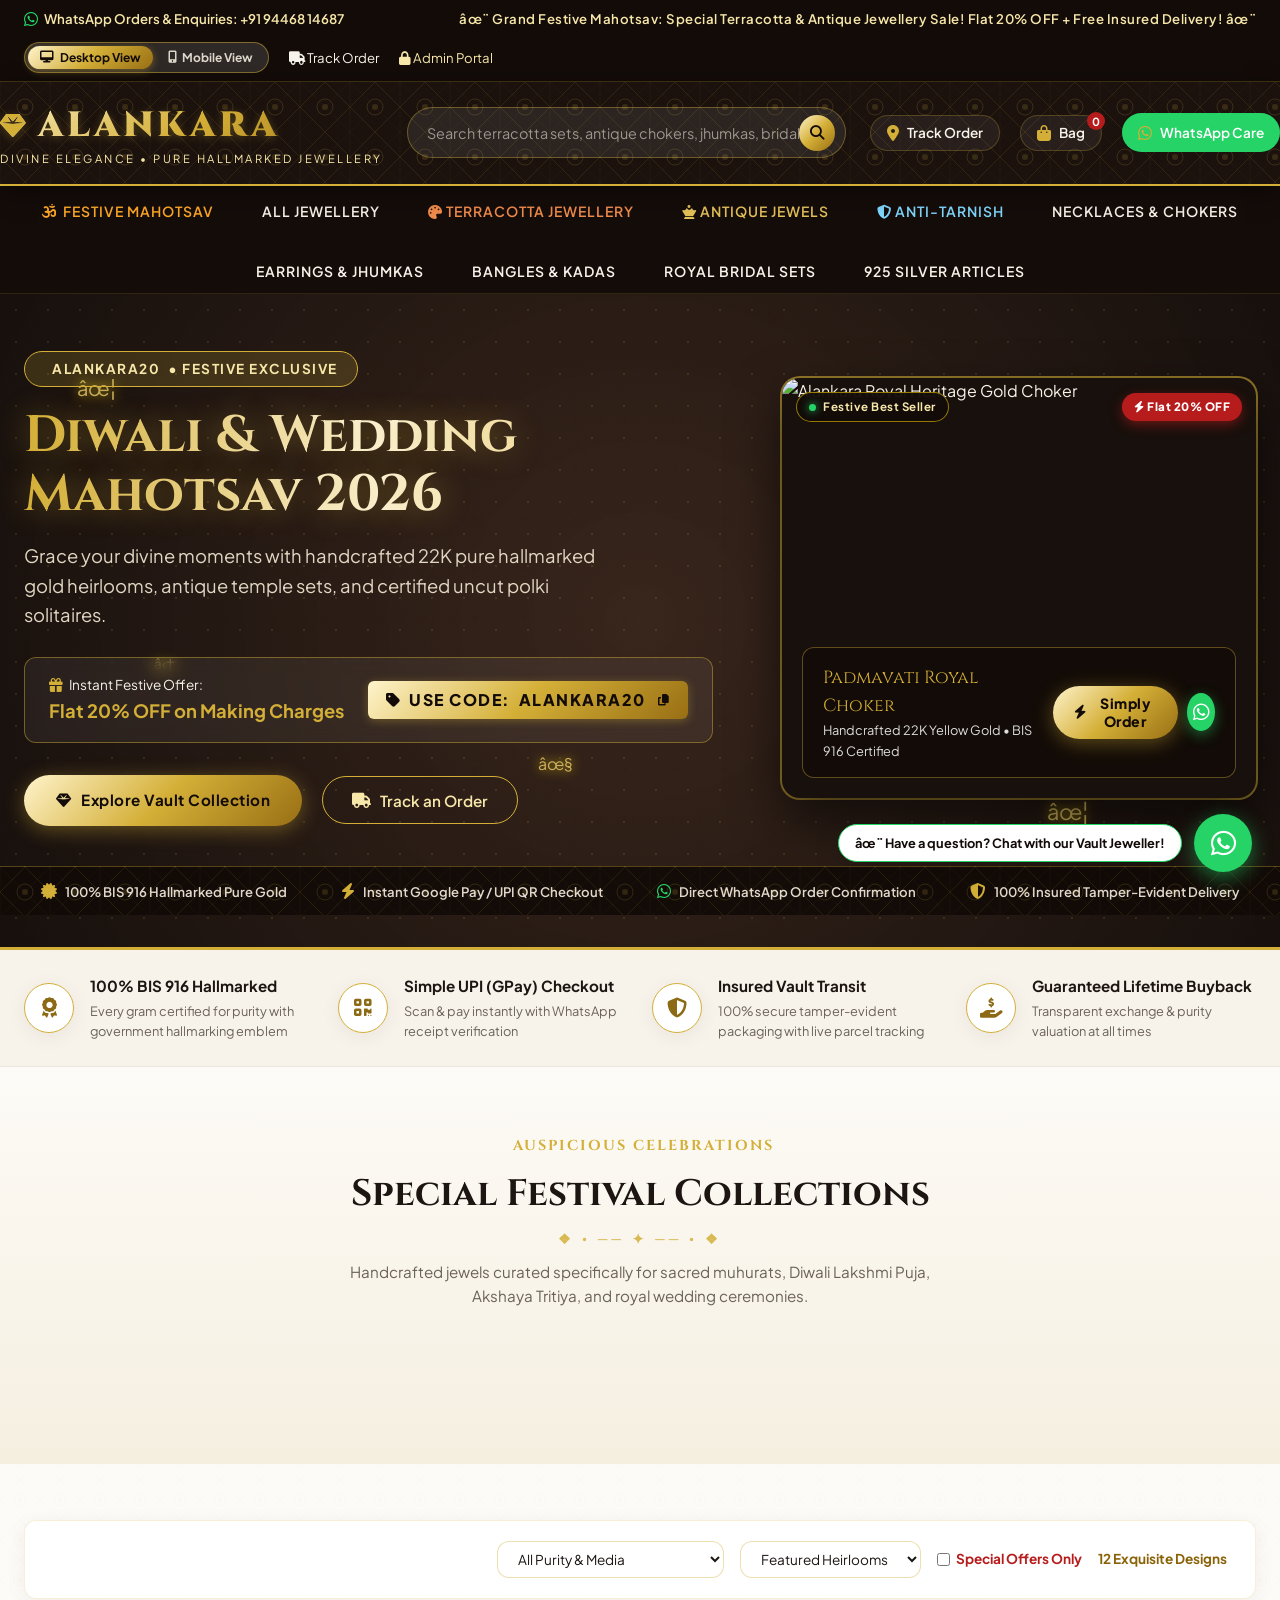
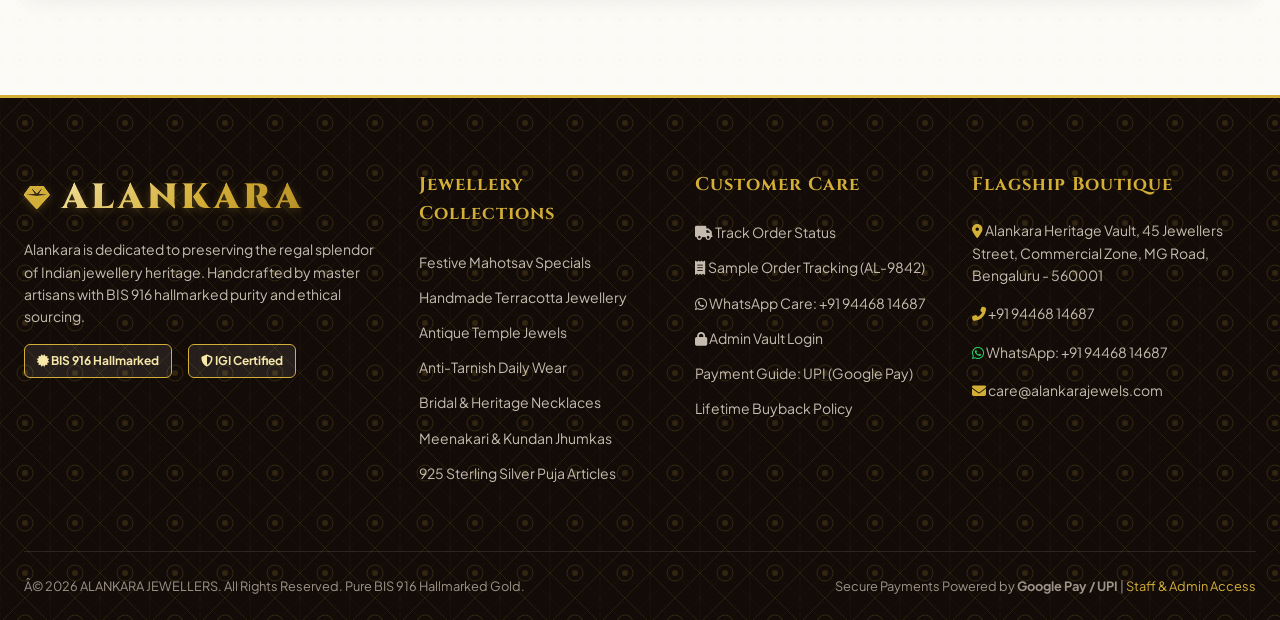
==== commit 3aefe686: "Add Supabase JS SDK script to index.html Added Supabase JS SDK script to the HTML file." ====
--- a/ALANKARA/index.html
+++ b/ALANKARA/index.html
@@ -1,891 +1,892 @@
-﻿<!DOCTYPE html>
-<html lang="en">
-<head>
-  <meta charset="UTF-8">
-  <meta name="viewport" content="width=device-width, initial-scale=1.0">
-  <title>ALANKARA | Divine Elegance • Pure Hallmarked Jewellery & Festive Specials</title>
-  <meta name="description" content="Discover handcrafted 22K hallmarked gold jewellery, uncut polki diamonds, temple heritage chokers, and special festival collections at ALANKARA. Simply order via UPI (GPay) with instant WhatsApp confirmation.">
-  
-  <!-- Font Awesome 6 Icons -->
-  <link rel="stylesheet" href="https://cdnjs.cloudflare.com/ajax/libs/font-awesome/6.4.0/css/all.min.css">
-  
-  <!-- Main Stylesheet -->
-  <link rel="stylesheet" href="css/style.css">
-  <!-- Mobile Professional Stylesheet -->
-  <link rel="stylesheet" href="css/mobile.css">
-</head>
-<body>
-
-  <!-- Top Announcement & Boutique Info Bar -->
-  <div class="top-bar">
-    <div class="container top-bar-inner">
-      <div class="top-contact-info">
-        <a href="https://wa.me/919446814687" target="_blank" style="color: var(--gold-light); font-weight: 600; display: inline-flex; align-items: center; gap: 0.4rem;">
-          <i class="fab fa-whatsapp" style="color: #25D366; font-size: 1rem;"></i> WhatsApp Orders & Enquiries: +91 94468 14687
-        </a>
-      </div>
-
-      <div class="top-announcement" id="topAnnouncementText">
-        âœ¨ Grand Festive Mahotsav: Special Terracotta & Antique Jewellery Sale! Flat 20% OFF + Free Insured Delivery! âœ¨
-      </div>
-
-      <div class="top-links">
-        <!-- Device View Mode Switcher -->
-        <div class="device-switcher-pill" id="deviceSwitcherBar">
-          <button class="switcher-btn active" id="btnViewDesktop" onclick="AlankaraStore.switchViewMode('desktop')" title="Switch to Full Desktop View">
-            <i class="fas fa-desktop"></i> Desktop View
-          </button>
-          <button class="switcher-btn" id="btnViewMobile" onclick="AlankaraStore.switchViewMode('mobile')" title="Interactive Mobile App Simulation (390px)">
-            <i class="fas fa-mobile-alt"></i> Mobile View
-          </button>
-        </div>
-
-        <a href="#tracking" onclick="AlankaraStore.openTrackingModal(); return false;">
-          <i class="fas fa-truck"></i> Track Order
-        </a>
-        <a href="admin.html" class="btn-admin-nav" title="Store Vault & Order Control Panel">
-          <i class="fas fa-lock"></i> Admin Portal
-        </a>
-      </div>
-    </div>
-  </div>
-
-  <!-- Main Luxury Sticky Header -->
-  <header class="main-header">
-    <div class="container header-inner">
-      <div class="header-left-group">
-        <!-- Mobile Hamburger Toggle Button (Mobile Only) -->
-        <button class="mobile-nav-toggle-btn" onclick="AlankaraStore.toggleMobileDrawer()" title="Open Categories Menu">
-          <i class="fas fa-bars"></i>
-        </button>
-
-        <!-- Brand Logo -->
-        <a href="index.html" class="brand-identity">
-          <div class="brand-logo">
-            <i class="fas fa-gem"></i> ALANKARA
-          </div>
-          <div class="brand-tagline">Divine Elegance • Pure Hallmarked Jewellery</div>
-        </a>
-      </div>
-
-      <!-- Search Bar -->
-      <div class="header-search">
-        <div class="search-box">
-          <input type="text" id="headerSearchInput" placeholder="Search terracotta sets, antique chokers, jhumkas, bridal, 22K gold...">
-          <button class="search-btn" type="button" onclick="AlankaraStore.renderProducts()" title="Search Catalog">
-            <i class="fas fa-search"></i>
-          </button>
-        </div>
-      </div>
-
-      <!-- Header Actions (Desktop View) -->
-      <div class="header-actions">
-        <!-- Order Tracking -->
-        <button class="action-btn" onclick="AlankaraStore.openTrackingModal()" title="Track Your Jewellery Delivery">
-          <i class="fas fa-map-marker-alt"></i>
-          <span>Track Order</span>
-        </button>
-
-        <!-- Quick Bag / Cart -->
-        <button class="action-btn" onclick="AlankaraStore.openCartDrawer()" title="View Jewellery Bag">
-          <i class="fas fa-shopping-bag"></i>
-          <span>Bag</span>
-          <span class="badge-count cart-badge-count">0</span>
-        </button>
-
-        <!-- Instant WhatsApp Connect -->
-        <a href="#" id="floatingWhatsAppLink" target="_blank" class="action-btn btn-whatsapp-header" title="Chat with Jewellery Vault Specialist">
-          <i class="fab fa-whatsapp"></i>
-          <span>WhatsApp Care</span>
-        </a>
-      </div>
-
-      <!-- Mobile Quick Bag Action (Mobile Only) -->
-      <button class="mobile-quick-bag-btn" onclick="AlankaraStore.openCartDrawer()" title="View Bag">
-        <i class="fas fa-shopping-bag"></i>
-        <span class="badge-count cart-badge-count">0</span>
-      </button>
-    </div>
-  </header>
-
-  <!-- Navigation Menu Bar -->
-  <nav class="nav-bar">
-    <div class="container">
-      <ul class="nav-links">
-        <li><a href="#festive" class="festive-link"><i class="fas fa-om"></i> Festive Mahotsav</a></li>
-        <li><a href="#catalog" onclick="AlankaraStore.activeCategory='all'; AlankaraStore.renderCategoryNav(); AlankaraStore.renderProducts();">All Jewellery</a></li>
-        <li><a href="#catalog" onclick="AlankaraStore.activeCategory='terracotta'; AlankaraStore.renderCategoryNav(); AlankaraStore.renderProducts();" style="color: #F28C4B;"><i class="fas fa-palette"></i> Terracotta Jewellery</a></li>
-        <li><a href="#catalog" onclick="AlankaraStore.activeCategory='antique'; AlankaraStore.renderCategoryNav(); AlankaraStore.renderProducts();" style="color: #E5C158;"><i class="fas fa-chess-queen"></i> Antique Jewels</a></li>
-        <li><a href="#catalog" onclick="AlankaraStore.activeCategory='anti_tarnish'; AlankaraStore.renderCategoryNav(); AlankaraStore.renderProducts();" style="color: #80D8FF;"><i class="fas fa-shield-alt"></i> Anti-Tarnish</a></li>
-        <li><a href="#catalog" onclick="AlankaraStore.activeCategory='necklaces'; AlankaraStore.renderCategoryNav(); AlankaraStore.renderProducts();">Necklaces & Chokers</a></li>
-        <li><a href="#catalog" onclick="AlankaraStore.activeCategory='earrings'; AlankaraStore.renderCategoryNav(); AlankaraStore.renderProducts();">Earrings & Jhumkas</a></li>
-        <li><a href="#catalog" onclick="AlankaraStore.activeCategory='bangles'; AlankaraStore.renderCategoryNav(); AlankaraStore.renderProducts();">Bangles & Kadas</a></li>
-        <li><a href="#catalog" onclick="AlankaraStore.activeCategory='bridal'; AlankaraStore.renderCategoryNav(); AlankaraStore.renderProducts();">Royal Bridal Sets</a></li>
-        <li><a href="#catalog" onclick="AlankaraStore.activeCategory='silver'; AlankaraStore.renderCategoryNav(); AlankaraStore.renderProducts();">925 Silver Articles</a></li>
-      </ul>
-    </div>
-  </nav>
-
-  <!-- MOBILE STORY DISCOVERY CAROUSEL (Top of Mobile First View) -->
-  <section class="mobile-story-bar" id="mobileStoryBar" aria-label="Popular Jewellery Categories">
-    <div class="story-scroll-container">
-      <button type="button" class="story-item" onclick="AlankaraStore.activeCategory='terracotta'; AlankaraStore.renderCategoryNav(); AlankaraStore.renderProducts(); document.getElementById('catalog').scrollIntoView({behavior:'smooth'});" title="View Terracotta Jewellery">
-        <div class="story-ring story-ring-terracotta">
-          <div class="story-icon-inner" style="background: linear-gradient(135deg, #E65100, #BF360C);">
-            <i class="fas fa-palette"></i>
-          </div>
-        </div>
-        <span class="story-label">Terracotta</span>
-        <span class="story-sub-tag" style="background: #C85A17;">Handmade</span>
-      </button>
-
-      <button type="button" class="story-item" onclick="AlankaraStore.activeCategory='antique'; AlankaraStore.renderCategoryNav(); AlankaraStore.renderProducts(); document.getElementById('catalog').scrollIntoView({behavior:'smooth'});" title="View Antique Jewels">
-        <div class="story-ring story-ring-antique">
-          <div class="story-icon-inner" style="background: linear-gradient(135deg, #D4AF37, #8A6208);">
-            <i class="fas fa-chess-queen"></i>
-          </div>
-        </div>
-        <span class="story-label">Antique</span>
-        <span class="story-sub-tag" style="background: #AA8232;">22K Matte</span>
-      </button>
-
-      <button type="button" class="story-item" onclick="AlankaraStore.activeCategory='anti_tarnish'; AlankaraStore.renderCategoryNav(); AlankaraStore.renderProducts(); document.getElementById('catalog').scrollIntoView({behavior:'smooth'});" title="View Anti-Tarnish Daily Wear">
-        <div class="story-ring story-ring-antitarnish">
-          <div class="story-icon-inner" style="background: linear-gradient(135deg, #0288D1, #01579B);">
-            <i class="fas fa-shield-alt"></i>
-          </div>
-        </div>
-        <span class="story-label">Anti-Tarnish</span>
-        <span class="story-sub-tag" style="background: #0288D1;">Waterproof</span>
-      </button>
-
-      <button type="button" class="story-item" onclick="AlankaraStore.activeCategory='bridal'; AlankaraStore.renderCategoryNav(); AlankaraStore.renderProducts(); document.getElementById('catalog').scrollIntoView({behavior:'smooth'});" title="View Royal Bridal Sets">
-        <div class="story-ring story-ring-bridal">
-          <div class="story-icon-inner" style="background: linear-gradient(135deg, #B71C1C, #4A0E0E);">
-            <i class="fas fa-crown"></i>
-          </div>
-        </div>
-        <span class="story-label">Royal Bridal</span>
-        <span class="story-sub-tag" style="background: #B71C1C;">Heritage</span>
-      </button>
-
-      <button type="button" class="story-item" onclick="AlankaraStore.activeCategory='necklaces'; AlankaraStore.renderCategoryNav(); AlankaraStore.renderProducts(); document.getElementById('catalog').scrollIntoView({behavior:'smooth'});" title="View Chokers & Necklaces">
-        <div class="story-ring story-ring-gold">
-          <div class="story-icon-inner" style="background: linear-gradient(135deg, #F39C12, #B7950B);">
-            <i class="fas fa-necklace"></i>
-          </div>
-        </div>
-        <span class="story-label">Chokers</span>
-        <span class="story-sub-tag" style="background: #D4AF37; color: #120B08;">Gold 916</span>
-      </button>
-
-      <button type="button" class="story-item" onclick="AlankaraStore.activeCategory='earrings'; AlankaraStore.renderCategoryNav(); AlankaraStore.renderProducts(); document.getElementById('catalog').scrollIntoView({behavior:'smooth'});" title="View Jhumkas & Earrings">
-        <div class="story-ring story-ring-gold">
-          <div class="story-icon-inner" style="background: linear-gradient(135deg, #E67E22, #935116);">
-            <i class="fas fa-certificate"></i>
-          </div>
-        </div>
-        <span class="story-label">Jhumkas</span>
-        <span class="story-sub-tag" style="background: #AA8232;">Polki</span>
-      </button>
-
-      <button type="button" class="story-item" onclick="AlankaraStore.activeCategory='silver'; AlankaraStore.renderCategoryNav(); AlankaraStore.renderProducts(); document.getElementById('catalog').scrollIntoView({behavior:'smooth'});" title="View 925 Silver Articles">
-        <div class="story-ring story-ring-silver">
-          <div class="story-icon-inner" style="background: linear-gradient(135deg, #78909C, #37474F);">
-            <i class="fas fa-coins"></i>
-          </div>
-        </div>
-        <span class="story-label">925 Silver</span>
-        <span class="story-sub-tag" style="background: #607D8B;">Pure Puja</span>
-      </button>
-
-      <button type="button" class="story-item" onclick="document.getElementById('offersOnlyToggle').checked = true; AlankaraStore.offersOnly = true; AlankaraStore.renderProducts(); document.getElementById('catalog').scrollIntoView({behavior:'smooth'});" title="View Festive Offers">
-        <div class="story-ring story-ring-offer">
-          <div class="story-icon-inner" style="background: linear-gradient(135deg, #FF1744, #C51162);">
-            <i class="fas fa-bolt"></i>
-          </div>
-        </div>
-        <span class="story-label" style="color: #FF5252; font-weight: 700;">Offers 20%</span>
-        <span class="story-sub-tag" style="background: #FF1744;">Save Big</span>
-      </button>
-    </div>
-  </section>
-
-  <!-- Hero Festive Grand Showcase -->
-  <section class="hero-section" id="hero">
-    <!-- Animated Twinkling Luxury Sparkles -->
-    <div class="hero-sparkles-wrap" aria-hidden="true">
-      <span class="sparkle-star s1">âœ¦</span>
-      <span class="sparkle-star s2">âœ§</span>
-      <span class="sparkle-star s3">â‹†</span>
-      <span class="sparkle-star s4">âœ¦</span>
-      <span class="sparkle-star s5">âœ§</span>
-      <span class="sparkle-star s6">â˜…</span>
-    </div>
-
-    <div class="container hero-grid">
-      <div class="hero-text-content">
-        <div class="hero-badge">
-          <i class="fas fa-sparkles"></i> <span id="heroBannerCode">ALANKARA20</span> • Festive Exclusive
-        </div>
-        <h1 class="hero-title" id="heroBannerTitle">
-          Diwali & Wedding Mahotsav 2026
-        </h1>
-        <p class="hero-subtitle" id="heroBannerSub">
-          Grace your divine moments with handcrafted 22K pure hallmarked gold heirlooms, antique temple sets, and certified uncut polki solitaires.
-        </p>
-
-        <div class="hero-offer-box">
-          <div class="offer-box-content">
-            <div class="offer-label"><i class="fas fa-gift" style="color: var(--primary-gold);"></i> Instant Festive Offer:</div>
-            <strong style="color: var(--primary-gold); font-size: 1.15rem;">Flat 20% OFF on Making Charges</strong>
-          </div>
-          <div class="offer-code-pill" onclick="navigator.clipboard.writeText('ALANKARA20'); AlankaraStore.showToast('Promo Code ALANKARA20 Copied!', 'success');" title="Click to copy code">
-            <i class="fas fa-tag"></i> USE CODE: <span>ALANKARA20</span> <i class="fas fa-copy" style="font-size: 0.75rem; margin-left: 0.25rem;"></i>
-          </div>
-        </div>
-
-        <div class="hero-cta-group">
-          <a href="#catalog" class="btn-primary btn-hero-cta">
-            <i class="fas fa-gem"></i> Explore Vault Collection
-          </a>
-          <button class="btn-outline-gold" onclick="AlankaraStore.openTrackingModal()">
-            <i class="fas fa-truck"></i> Track an Order
-          </button>
-        </div>
-      </div>
-
-      <!-- Hero Visual Card with Live Badges & Quick Action Row -->
-      <div class="hero-visual-card">
-        <div class="hero-card-top-badges">
-          <span class="live-pill"><span class="live-pulse-dot"></span> Festive Best Seller</span>
-          <span class="discount-pill"><i class="fas fa-bolt"></i> Flat 20% OFF</span>
-        </div>
-
-        <img src="https://images.unsplash.com/photo-1599643478518-a784e5dc4c8f?auto=format&fit=crop&w=1200&q=80" 
-             alt="Alankara Royal Heritage Gold Choker"
-             onerror="this.onerror=null; this.src=JewelVisuals.getFallbackImage('bridal', 'Padmavati Royal Choker', '22K Gold (916)');">
-        
-        <div class="hero-tag-overlay">
-          <div>
-            <div class="tag-title">Padmavati Royal Choker</div>
-            <div class="tag-sub">Handcrafted 22K Yellow Gold • BIS 916 Certified</div>
-          </div>
-          <div class="hero-card-cta-row">
-            <button class="btn-primary btn-simply-order-hero" onclick="AlankaraStore.startSingleCheckout('AL-NK-101')" title="Instant UPI Checkout">
-              <i class="fas fa-bolt"></i> Simply Order
-            </button>
-            <a href="https://wa.me/919446814687?text=Namaste%20ALANKARA!%20I%20would%20like%20to%20order%20Padmavati%20Royal%20Choker." target="_blank" class="btn-hero-card-whatsapp" title="Chat with Jeweller on WhatsApp">
-              <i class="fab fa-whatsapp"></i>
-            </a>
-          </div>
-        </div>
-      </div>
-    </div>
-
-    <!-- Quick Trust Badges Strip (Visible on Mobile & Desktop) -->
-    <div class="hero-quick-trust-strip">
-      <div class="container hero-trust-flex">
-        <div class="hero-trust-item">
-          <i class="fas fa-certificate"></i>
-          <span>100% BIS 916 Hallmarked Pure Gold</span>
-        </div>
-        <div class="hero-trust-item">
-          <i class="fas fa-bolt"></i>
-          <span>Instant Google Pay / UPI QR Checkout</span>
-        </div>
-        <div class="hero-trust-item">
-          <i class="fab fa-whatsapp" style="color: #25D366;"></i>
-          <span>Direct WhatsApp Order Confirmation</span>
-        </div>
-        <div class="hero-trust-item">
-          <i class="fas fa-shield-alt"></i>
-          <span>100% Insured Tamper-Evident Delivery</span>
-        </div>
-      </div>
-    </div>
-  </section>
-
-  <!-- Trust & Authenticity Pillars -->
-  <section class="trust-strip">
-    <div class="container trust-grid">
-      <div class="trust-item">
-        <div class="trust-icon"><i class="fas fa-award"></i></div>
-        <div class="trust-text">
-          <h4>100% BIS 916 Hallmarked</h4>
-          <p>Every gram certified for purity with government hallmarking emblem</p>
-        </div>
-      </div>
-      <div class="trust-item">
-        <div class="trust-icon"><i class="fas fa-qrcode"></i></div>
-        <div class="trust-text">
-          <h4>Simple UPI (GPay) Checkout</h4>
-          <p>Scan & pay instantly with WhatsApp receipt verification</p>
-        </div>
-      </div>
-      <div class="trust-item">
-        <div class="trust-icon"><i class="fas fa-shield-alt"></i></div>
-        <div class="trust-text">
-          <h4>Insured Vault Transit</h4>
-          <p>100% secure tamper-evident packaging with live parcel tracking</p>
-        </div>
-      </div>
-      <div class="trust-item">
-        <div class="trust-icon"><i class="fas fa-hand-holding-usd"></i></div>
-        <div class="trust-text">
-          <h4>Guaranteed Lifetime Buyback</h4>
-          <p>Transparent exchange & purity valuation at all times</p>
-        </div>
-      </div>
-    </div>
-  </section>
-
-  <!-- Festive Special Collections Section -->
-  <section class="section-festive" id="festive">
-    <div class="container">
-      <div class="section-header">
-        <span class="section-tag"><i class="fas fa-sparkles"></i> Auspicious Celebrations</span>
-        <h2 class="section-title">Special Festival Collections</h2>
-        <p class="section-desc">Handcrafted jewels curated specifically for sacred muhurats, Diwali Lakshmi Puja, Akshaya Tritiya, and royal wedding ceremonies.</p>
-      </div>
-
-      <!-- Festive Filter Pills Row -->
-      <div class="festive-pills-row" id="festivePillsContainer">
-        <!-- Rendered dynamically by app.js -->
-      </div>
-    </div>
-  </section>
-
-  <!-- Mobile Offer Strip (shows below hero on mobile only) -->
-  <div class="mobile-offer-strip" id="mobileOfferStrip">
-    <span class="mobile-offer-code" onclick="navigator.clipboard.writeText('ALANKARA20'); AlankaraStore.showToast('Code ALANKARA20 Copied!','success');">
-      <i class="fas fa-tag"></i> FLAT 20% OFF — Use Code: <strong>ALANKARA20</strong> <i class="fas fa-copy" style="font-size:0.65rem;opacity:0.7;"></i>
-    </span>
-    <a href="https://wa.me/919446814687" target="_blank" class="mobile-offer-wa">
-      <i class="fab fa-whatsapp"></i> Chat
-    </a>
-  </div>
-
-  <!-- Main Jewellery Catalog Section -->
-  <section class="section-catalog" id="catalog">
-    <div class="container">
-      <!-- Catalog Filter Controls Bar -->
-      <div class="catalog-filter-bar">
-        <!-- Category Tab Buttons -->
-        <div class="category-tabs" id="categoryTabsContainer">
-          <!-- Rendered dynamically by app.js -->
-        </div>
-
-        <!-- Filter & Sorting Controls -->
-        <div class="filter-sort-controls">
-          <!-- Purity & Type Selector -->
-          <select class="sort-select" id="puritySelect">
-            <option value="all">All Purity & Media</option>
-            <option value="Terracotta">Terracotta Clay Art</option>
-            <option value="Antique">Antique Heritage Gold (916)</option>
-            <option value="Anti-Tarnish">Anti-Tarnish Daily Wear</option>
-            <option value="22K">22K Gold (916)</option>
-            <option value="Diamond">Real Certified Diamond</option>
-            <option value="925">925 Sterling Silver</option>
-          </select>
-
-          <!-- Sorting Selector -->
-          <select class="sort-select" id="sortSelect">
-            <option value="featured">Featured Heirlooms</option>
-            <option value="price-asc">Price: Low to High</option>
-            <option value="price-desc">Price: High to Low</option>
-            <option value="discount">Highest Discount</option>
-          </select>
-
-          <!-- Offers Only Checkbox -->
-          <label style="display: flex; align-items: center; gap: 0.4rem; font-size: 0.85rem; font-weight: 700; cursor: pointer; color: var(--color-ruby);">
-            <input type="checkbox" id="offersOnlyToggle">
-            <span>Special Offers Only</span>
-          </label>
-
-          <!-- Badge Count -->
-          <span style="font-size: 0.85rem; font-weight: 700; color: #8A6208;" id="productsCountBadge">12 Exquisite Designs</span>
-        </div>
-      </div>
-
-      <!-- Products Grid -->
-      <div class="products-grid" id="productsGrid">
-        <!-- Products populated dynamically by app.js -->
-      </div>
-    </div>
-  </section>
-
-  <!-- MODAL: Product Quick View & Detailed Specifications -->
-  <div class="modal-backdrop" id="productDetailModal">
-    <div class="modal-window" style="max-width: 780px;">
-      <button class="modal-close-btn" onclick="AlankaraStore.closeModal('productDetailModal')">
-        <i class="fas fa-times"></i>
-      </button>
-      <div class="modal-body" id="productDetailContent">
-        <!-- Injected via app.js -->
-      </div>
-    </div>
-  </div>
-
-  <!-- MODAL: SIMPLY ORDER & UPI (GPAY) PAYMENT FLOW WITH WHATSAPP CONFIRMATION -->
-  <div class="modal-backdrop" id="checkoutModal">
-    <div class="modal-window">
-      <button class="modal-close-btn" onclick="AlankaraStore.closeModal('checkoutModal')">
-        <i class="fas fa-times"></i>
-      </button>
-
-      <div class="modal-header">
-        <h3><i class="fas fa-bolt" style="color: var(--primary-gold);"></i> Simply Order Jewellery</h3>
-        <p>Direct fast checkout with UPI (Google Pay) & Instant WhatsApp Receipt Confirmation</p>
-      </div>
-
-      <div class="modal-body">
-        <!-- Step Indicator -->
-        <div class="checkout-steps">
-          <div class="step-indicator active" id="stepIndicator1">
-            <div class="step-num">1</div>
-            <span>Delivery Info</span>
-          </div>
-          <div class="step-indicator" id="stepIndicator2">
-            <div class="step-num">2</div>
-            <span>UPI (GPay) Payment</span>
-          </div>
-          <div class="step-indicator" id="stepIndicator3">
-            <div class="step-num">3</div>
-            <span>Confirmed</span>
-          </div>
-        </div>
-
-        <!-- Step 1: Customer Details Form -->
-        <div class="checkout-step-pane" id="checkoutStep1">
-          <!-- Order Summary Item Breakdown -->
-          <div class="order-summary-box" id="checkoutSummaryContent">
-            <!-- Populated dynamically -->
-          </div>
-
-          <!-- Promo Code Box -->
-          <div style="display: flex; gap: 0.5rem; margin-bottom: 1.25rem;">
-            <input type="text" class="form-input" id="promoCodeInput" placeholder="Enter Promo Code (e.g. ALANKARA20)" style="text-transform: uppercase;">
-            <button class="btn-primary" style="padding: 0.65rem 1.25rem; font-size: 0.85rem;" type="button" onclick="AlankaraStore.applyPromoCode()">
-              Apply
-            </button>
-          </div>
-          <div id="promoCodeMsg" style="font-size: 0.8rem; font-weight: 600; margin-top: -0.75rem; margin-bottom: 1.25rem;"></div>
-
-          <h4 style="font-family: var(--font-serif); font-size: 1.1rem; margin-bottom: 0.75rem;">
-            <i class="fas fa-map-marker-alt" style="color: var(--primary-gold);"></i> Delivery & Contact Details
-          </h4>
-
-          <div class="form-grid">
-            <div class="form-group">
-              <label class="form-label">Full Name *</label>
-              <input type="text" class="form-input" id="custName" placeholder="e.g. Priya Sharma" required>
-            </div>
-            <div class="form-group">
-              <label class="form-label">WhatsApp Mobile Number *</label>
-              <input type="tel" class="form-input" id="custPhone" placeholder="e.g. 9446814687 (for WhatsApp confirmation)" required>
-            </div>
-            <div class="form-group full-width">
-              <label class="form-label">Delivery Street Address *</label>
-              <input type="text" class="form-input" id="custAddress" placeholder="Flat No, Building, Road, Landmark" required>
-            </div>
-            <div class="form-group">
-              <label class="form-label">City / Town *</label>
-              <input type="text" class="form-input" id="custCity" placeholder="e.g. Bengaluru" value="Bengaluru" required>
-            </div>
-            <div class="form-group">
-              <label class="form-label">Postal Pincode *</label>
-              <input type="text" class="form-input" id="custPincode" placeholder="e.g. 560001" required>
-            </div>
-            <div class="form-group full-width">
-              <label class="form-label">Email Address (Optional for e-invoice)</label>
-              <input type="email" class="form-input" id="custEmail" placeholder="e.g. priya@example.com">
-            </div>
-          </div>
-
-          <div style="margin-top: 1.5rem;">
-            <button class="btn-primary" style="width: 100%; justify-content: center; font-size: 1rem;" onclick="AlankaraStore.proceedToPayment()">
-              Proceed to UPI (GPay) Payment <i class="fas fa-arrow-right"></i>
-            </button>
-          </div>
-        </div>
-
-        <!-- Step 2: UPI (Google Pay) Payment Screen -->
-        <div class="checkout-step-pane" id="checkoutStep2" style="display: none;">
-          <div class="upi-payment-box">
-            <div class="upi-header-logo">
-              <span class="gpay-badge" style="background: linear-gradient(135deg, #004C97, #0070CC);">&#127968; HDFC Bank UPI</span>
-              <span>• UPI Payment Gateway</span>
-            </div>
-            
-            <p style="font-size: 0.85rem; color: var(--text-muted); margin-bottom: 0.5rem;">
-              Pay securely to Verified Merchant: <strong id="merchantNameDisplay">ALANKARA JEWELLERS</strong>
-            </p>
-
-            <div style="font-size: 1.85rem; font-weight: 900; color: var(--text-dark); margin: 0.5rem 0;" id="upiPayableAmount">
-              ₹0
-            </div>
-
-            <!-- Real Scannable UPI QR Code -->
-            <div class="qr-canvas-wrap">
-              <div id="upiQrCode" style="display:inline-block; padding:8px; background:#fff; border-radius:8px; border:2px solid #D4AF37;"></div>
-            </div>
-            
-            <p style="font-size: 0.8rem; color: #666; margin-bottom: 0.75rem;">
-              Scan using <strong>PhonePe</strong>, Paytm, Google Pay, or any UPI app
-            </p>
-
-            <!-- UPI ID Copy Bar -->
-            <div class="upi-id-copy-row">
-              <span id="upiIdDisplay">maheshmaakgardens@okhdfcbank</span>
-              <button class="btn-copy-upi" onclick="AlankaraStore.copyUpiId()">
-                <i class="fas fa-copy"></i> Copy
-              </button>
-            </div>
-
-            <!-- Deep Link for Mobile Devices -->
-            <a href="#" id="gpayDeepLinkBtn" class="btn-gpay-deeplink" style="background: linear-gradient(135deg, #1a73e8, #0d47a1);">
-              <i class="fas fa-mobile-alt" style="font-size: 1.2rem;"></i> Tap to Pay via Any UPI App
-            </a>
-
-            <!-- Step to verify / enter UTR -->
-            <div style="background: #FDFBF7; border: 1px solid rgba(212,175,55,0.4); border-radius: 8px; padding: 1rem; margin: 1.25rem 0; text-align: left;">
-              <label class="form-label" style="font-size: 0.8rem;">
-                <i class="fas fa-receipt" style="color: var(--primary-gold);"></i> 
-                Enter 12-Digit UPI Reference Number (UTR)
-              </label>
-              <input type="text" class="form-input" id="upiUtrInput" placeholder="e.g. 431872910482 (from your UPI app payment details)" style="font-family: monospace; font-size: 1rem; letter-spacing: 1px;">
-              <small style="color: #777; font-size: 0.75rem; display: block; margin-top: 0.25rem;">
-                * Or simply take a screenshot of your GPay payment and send it via WhatsApp below.
-              </small>
-            </div>
-
-            <!-- WhatsApp Confirmation Trigger -->
-            <button class="btn-whatsapp-confirm" onclick="AlankaraStore.confirmOrderOnWhatsApp()">
-              <i class="fab fa-whatsapp" style="font-size: 1.4rem;"></i>
-              Confirm Payment & Send Slip on WhatsApp
-            </button>
-          </div>
-        </div>
-
-        <!-- Step 3: Order Confirmation Screen -->
-        <div class="checkout-step-pane" id="checkoutStep3" style="display: none;">
-          <div id="confirmationDetails">
-            <!-- Injected via app.js -->
-          </div>
-        </div>
-      </div>
-    </div>
-  </div>
-
-  <!-- MODAL: ORDER TRACKING ("track the product") -->
-  <div class="modal-backdrop" id="trackingModal">
-    <div class="modal-window">
-      <button class="modal-close-btn" onclick="AlankaraStore.closeModal('trackingModal')">
-        <i class="fas fa-times"></i>
-      </button>
-
-      <div class="modal-header">
-        <h3><i class="fas fa-truck" style="color: var(--primary-gold);"></i> Track Your Jewellery Parcel</h3>
-        <p>Enter your unique Alankara Order ID (from WhatsApp or receipt) to inspect transit progress</p>
-      </div>
-
-      <div class="modal-body">
-        <div class="track-search-box">
-          <input type="text" class="form-input" id="trackOrderIdInput" placeholder="Enter Order ID (e.g. AL-9842, AL-9841)" style="font-family: monospace; font-weight: 700; text-transform: uppercase;">
-          <button class="btn-primary" style="padding: 0.65rem 1.5rem;" onclick="AlankaraStore.performOrderTrack()">
-            <i class="fas fa-search"></i> Track
-          </button>
-        </div>
-
-        <div id="trackingResultBox">
-          <div style="background: #FAF8F5; border: 1px dashed rgba(212,175,55,0.4); padding: 2rem; border-radius: 8px; text-align: center; color: var(--text-muted);">
-            <i class="fas fa-box-open" style="font-size: 2.5rem; color: #D4AF37; margin-bottom: 0.75rem;"></i>
-            <p>Enter your <strong>Order ID</strong> above to view real-time UPI payment reconciliation, vault hallmarking, and insured courier tracking status.</p>
-          </div>
-        </div>
-      </div>
-    </div>
-  </div>
-
-  <!-- CART SLIDE-OUT DRAWER -->
-  <div class="cart-drawer" id="cartDrawer">
-    <div class="cart-drawer-header">
-      <h3><i class="fas fa-shopping-bag"></i> Your Jewellery Bag</h3>
-      <button style="background: none; border: none; color: #FFF; font-size: 1.25rem;" onclick="AlankaraStore.closeCartDrawer()">
-        <i class="fas fa-times"></i>
-      </button>
-    </div>
-
-    <div class="cart-drawer-body" id="cartDrawerItems">
-      <!-- Injected via app.js -->
-    </div>
-
-    <div class="cart-drawer-footer">
-      <div style="display: flex; justify-content: space-between; font-weight: 800; font-size: 1.15rem; margin-bottom: 1rem;">
-        <span>Bag Total:</span>
-        <span id="cartDrawerTotal">₹0</span>
-      </div>
-      <button class="btn-primary" style="width: 100%; justify-content: center; font-size: 1rem;" onclick="AlankaraStore.startCartCheckout()">
-        <i class="fas fa-bolt"></i> Simply Order Bag via UPI GPay
-      </button>
-    </div>
-  </div>
-  <div class="modal-backdrop" id="cartDrawerBackdrop" onclick="AlankaraStore.closeCartDrawer()"></div>
-
-  <!-- Floating WhatsApp Chat Widget -->
-  <div class="floating-whatsapp">
-    <div class="whatsapp-pulse-msg">
-      âœ¨ Have a question? Chat with our Vault Jeweller!
-    </div>
-    <a href="#" id="floatingWhatsAppWidgetLink" target="_blank" class="whatsapp-bubble-btn" title="Chat on WhatsApp">
-      <i class="fab fa-whatsapp"></i>
-    </a>
-  </div>
-
-  <!-- MOBILE SIDE DRAWER NAVIGATION PANEL -->
-  <aside class="mobile-nav-drawer" id="mobileNavDrawer">
-    <div class="mobile-drawer-header">
-      <div>
-        <div class="mobile-drawer-brand">
-          <i class="fas fa-gem" style="color: var(--primary-gold);"></i> ALANKARA
-        </div>
-        <div class="mobile-drawer-sub">Divine Heritage Jewellery</div>
-      </div>
-      <button class="mobile-drawer-close" onclick="AlankaraStore.closeMobileDrawer()" title="Close Drawer">
-        <i class="fas fa-times"></i>
-      </button>
-    </div>
-
-    <div class="mobile-drawer-body">
-      <!-- Quick User Action Pills -->
-      <div class="drawer-action-pills">
-        <button class="drawer-pill-btn" onclick="AlankaraStore.closeMobileDrawer(); AlankaraStore.openCartDrawer();">
-          <i class="fas fa-shopping-bag" style="color: var(--primary-gold);"></i> Bag (<span class="cart-badge-count">0</span>)
-        </button>
-        <button class="drawer-pill-btn" onclick="AlankaraStore.closeMobileDrawer(); AlankaraStore.openTrackingModal();">
-          <i class="fas fa-truck" style="color: var(--primary-gold);"></i> Track Parcel
-        </button>
-      </div>
-
-      <!-- Section: Featured Collections -->
-      <div class="drawer-section-title">Special Collections</div>
-      <ul class="drawer-nav-list">
-        <li>
-          <a href="#catalog" onclick="AlankaraStore.closeMobileDrawer(); AlankaraStore.activeCategory='terracotta'; AlankaraStore.renderCategoryNav(); AlankaraStore.renderProducts();">
-            <span class="drawer-nav-icon" style="color: #F28C4B;"><i class="fas fa-palette"></i></span>
-            <span>Terracotta Jewellery</span>
-            <span class="drawer-tag" style="background: #C85A17;">Handmade Clay</span>
-          </a>
-        </li>
-        <li>
-          <a href="#catalog" onclick="AlankaraStore.closeMobileDrawer(); AlankaraStore.activeCategory='antique'; AlankaraStore.renderCategoryNav(); AlankaraStore.renderProducts();">
-            <span class="drawer-nav-icon" style="color: #E5C158;"><i class="fas fa-chess-queen"></i></span>
-            <span>Antique Heritage Jewels</span>
-            <span class="drawer-tag" style="background: #AA8232;">22K Matte</span>
-          </a>
-        </li>
-        <li>
-          <a href="#catalog" onclick="AlankaraStore.closeMobileDrawer(); AlankaraStore.activeCategory='anti_tarnish'; AlankaraStore.renderCategoryNav(); AlankaraStore.renderProducts();">
-            <span class="drawer-nav-icon" style="color: #80D8FF;"><i class="fas fa-shield-alt"></i></span>
-            <span>Anti-Tarnish Daily Wear</span>
-            <span class="drawer-tag" style="background: #0288D1;">Waterproof</span>
-          </a>
-        </li>
-        <li>
-          <a href="#festive" onclick="AlankaraStore.closeMobileDrawer();">
-            <span class="drawer-nav-icon" style="color: #FFA726;"><i class="fas fa-om"></i></span>
-            <span>Festive Mahotsav 2026</span>
-            <span class="drawer-tag" style="background: #B71C1C;">Special Offer</span>
-          </a>
-        </li>
-      </ul>
-
-      <!-- Section: Vault Categories -->
-      <div class="drawer-section-title">Jewellery Categories</div>
-      <ul class="drawer-nav-list">
-        <li>
-          <a href="#catalog" onclick="AlankaraStore.closeMobileDrawer(); AlankaraStore.activeCategory='all'; AlankaraStore.renderCategoryNav(); AlankaraStore.renderProducts();">
-            <span class="drawer-nav-icon"><i class="fas fa-gem"></i></span>
-            <span>All Jewellery Designs</span>
-          </a>
-        </li>
-        <li>
-          <a href="#catalog" onclick="AlankaraStore.closeMobileDrawer(); AlankaraStore.activeCategory='necklaces'; AlankaraStore.renderCategoryNav(); AlankaraStore.renderProducts();">
-            <span class="drawer-nav-icon"><i class="fas fa-necklace"></i></span>
-            <span>Necklaces & Chokers</span>
-          </a>
-        </li>
-        <li>
-          <a href="#catalog" onclick="AlankaraStore.closeMobileDrawer(); AlankaraStore.activeCategory='earrings'; AlankaraStore.renderCategoryNav(); AlankaraStore.renderProducts();">
-            <span class="drawer-nav-icon"><i class="fas fa-certificate"></i></span>
-            <span>Earrings & Jhumkas</span>
-          </a>
-        </li>
-        <li>
-          <a href="#catalog" onclick="AlankaraStore.closeMobileDrawer(); AlankaraStore.activeCategory='bangles'; AlankaraStore.renderCategoryNav(); AlankaraStore.renderProducts();">
-            <span class="drawer-nav-icon"><i class="fas fa-circle-notch"></i></span>
-            <span>Bangles & Kadas</span>
-          </a>
-        </li>
-        <li>
-          <a href="#catalog" onclick="AlankaraStore.closeMobileDrawer(); AlankaraStore.activeCategory='rings'; AlankaraStore.renderCategoryNav(); AlankaraStore.renderProducts();">
-            <span class="drawer-nav-icon"><i class="fas fa-ring"></i></span>
-            <span>Rings & Solitaires</span>
-          </a>
-        </li>
-        <li>
-          <a href="#catalog" onclick="AlankaraStore.closeMobileDrawer(); AlankaraStore.activeCategory='bridal'; AlankaraStore.renderCategoryNav(); AlankaraStore.renderProducts();">
-            <span class="drawer-nav-icon"><i class="fas fa-crown"></i></span>
-            <span>Royal Bridal Sets</span>
-          </a>
-        </li>
-        <li>
-          <a href="#catalog" onclick="AlankaraStore.closeMobileDrawer(); AlankaraStore.activeCategory='silver'; AlankaraStore.renderCategoryNav(); AlankaraStore.renderProducts();">
-            <span class="drawer-nav-icon"><i class="fas fa-coins"></i></span>
-            <span>925 Silver Articles</span>
-          </a>
-        </li>
-      </ul>
-
-      <!-- Section: Direct Contact & Helpline -->
-      <div class="drawer-section-title">Boutique Assistance</div>
-      <div class="drawer-contact-box">
-        <a href="https://wa.me/919446814687?text=Namaste%20ALANKARA!%20I%20would%20like%20to%20order%20jewellery." target="_blank" class="btn-drawer-whatsapp">
-          <i class="fab fa-whatsapp"></i> WhatsApp: +91 94468 14687
-        </a>
-        <a href="tel:+919446814687" class="btn-drawer-call">
-          <i class="fas fa-phone-alt"></i> Call: +91 94468 14687
-        </a>
-        <a href="admin.html" class="btn-drawer-admin">
-          <i class="fas fa-lock"></i> Staff & Admin Vault Access
-        </a>
-      </div>
-    </div>
-  </aside>
-
-  <!-- Mobile Drawer Backdrop Overlay -->
-  <div class="mobile-nav-backdrop" id="mobileNavBackdrop" onclick="AlankaraStore.closeMobileDrawer()"></div>
-
-  <!-- Toast Notification Container -->
-  <div class="toast-container" id="toastContainer"></div>
-
-  <!-- Luxury Footer -->
-  <footer class="main-footer">
-    <div class="container">
-      <div class="footer-grid">
-        <!-- Col 1: Brand Info -->
-        <div class="footer-col">
-          <div class="brand-logo" style="margin-bottom: 0.75rem;">
-            <i class="fas fa-gem"></i> ALANKARA
-          </div>
-          <p>
-            Alankara is dedicated to preserving the regal splendor of Indian jewellery heritage. Handcrafted by master artisans with BIS 916 hallmarked purity and ethical sourcing.
-          </p>
-          <div class="hallmark-cert-row">
-            <span class="cert-badge"><i class="fas fa-certificate"></i> BIS 916 Hallmarked</span>
-            <span class="cert-badge"><i class="fas fa-shield-alt"></i> IGI Certified</span>
-          </div>
-        </div>
-
-        <!-- Col 2: Quick Links -->
-        <div class="footer-col">
-          <h4>Jewellery Collections</h4>
-          <ul>
-            <li><a href="#festive">Festive Mahotsav Specials</a></li>
-            <li><a href="#catalog" onclick="AlankaraStore.activeCategory='terracotta'; AlankaraStore.renderCategoryNav(); AlankaraStore.renderProducts();">Handmade Terracotta Jewellery</a></li>
-            <li><a href="#catalog" onclick="AlankaraStore.activeCategory='antique'; AlankaraStore.renderCategoryNav(); AlankaraStore.renderProducts();">Antique Temple Jewels</a></li>
-            <li><a href="#catalog" onclick="AlankaraStore.activeCategory='anti_tarnish'; AlankaraStore.renderCategoryNav(); AlankaraStore.renderProducts();">Anti-Tarnish Daily Wear</a></li>
-            <li><a href="#catalog">Bridal & Heritage Necklaces</a></li>
-            <li><a href="#catalog">Meenakari & Kundan Jhumkas</a></li>
-            <li><a href="#catalog">925 Sterling Silver Puja Articles</a></li>
-          </ul>
-        </div>
-
-        <!-- Col 3: Customer Care & Tracking -->
-        <div class="footer-col">
-          <h4>Customer Care</h4>
-          <ul>
-            <li><a href="#tracking" onclick="AlankaraStore.openTrackingModal(); return false;"><i class="fas fa-truck"></i> Track Order Status</a></li>
-            <li><a href="#" onclick="AlankaraStore.openTrackingModal('AL-9842'); return false;"><i class="fas fa-receipt"></i> Sample Order Tracking (AL-9842)</a></li>
-            <li><a href="https://wa.me/919446814687" target="_blank"><i class="fab fa-whatsapp"></i> WhatsApp Care: +91 94468 14687</a></li>
-            <li><a href="admin.html"><i class="fas fa-lock"></i> Admin Vault Login</a></li>
-            <li><a href="#catalog">Payment Guide: UPI (Google Pay)</a></li>
-            <li><a href="#catalog">Lifetime Buyback Policy</a></li>
-          </ul>
-        </div>
-
-        <!-- Col 4: Contact & Flagship Address -->
-        <div class="footer-col">
-          <h4>Flagship Boutique</h4>
-          <p>
-            <i class="fas fa-map-marker-alt" style="color: var(--primary-gold);"></i> 
-            Alankara Heritage Vault, 45 Jewellers Street, Commercial Zone, MG Road, Bengaluru - 560001
-          </p>
-          <p>
-            <i class="fas fa-phone-alt" style="color: var(--primary-gold);"></i> <a href="tel:+919446814687">+91 94468 14687</a>
-          </p>
-          <p>
-            <i class="fab fa-whatsapp" style="color: #25D366;"></i> WhatsApp: <a href="https://wa.me/919446814687" target="_blank">+91 94468 14687</a>
-          </p>
-          <p>
-            <i class="fas fa-envelope" style="color: var(--primary-gold);"></i> care@alankarajewels.com
-          </p>
-        </div>
-      </div>
-
-      <div class="footer-bottom">
-        <div>
-          Â© 2026 ALANKARA JEWELLERS. All Rights Reserved. Pure BIS 916 Hallmarked Gold.
-        </div>
-        <div>
-          <span>Secure Payments Powered by <strong>Google Pay / UPI</strong></span> | 
-          <a href="admin.html">Staff & Admin Access</a>
-        </div>
-      </div>
-    </div>
-  </footer>
-
-  <!-- INTERACTIVE MOBILE DEVICE SIMULATOR MODAL (Phone Chassis Preview) -->
-  <div class="mobile-simulator-overlay" id="mobileSimulatorModal">
-    <div class="sim-top-controls">
-      <div style="display: flex; align-items: center; gap: 0.5rem; font-weight: 700; color: var(--gold-light);">
-        <i class="fas fa-mobile-alt"></i> ALANKARA Mobile View (390 x 844 iPhone/Android)
-      </div>
-      <div style="display: flex; gap: 0.5rem;">
-        <button class="btn-outline-gold" style="padding: 0.25rem 0.75rem; font-size: 0.75rem; border-radius: 20px;" onclick="AlankaraStore.switchViewMode('desktop')">
-          <i class="fas fa-desktop"></i> Exit to Desktop View
-        </button>
-        <button style="background: rgba(255,255,255,0.15); border: none; color: #FFF; width: 28px; height: 28px; border-radius: 50%; cursor: pointer;" onclick="AlankaraStore.switchViewMode('desktop')">
-          <i class="fas fa-times"></i>
-        </button>
-      </div>
-    </div>
-
-    <!-- Phone Chassis Frame -->
-    <div class="phone-mockup-frame">
-      <div class="phone-island-notch"></div>
-      <iframe id="mobileSimIframe" src="" title="ALANKARA Mobile Viewport"></iframe>
-      <div class="phone-home-indicator"></div>
-    </div>
-  </div>
-
-  <!-- Scripts -->
-  <script src="js/qrcode.min.js"></script>
-  <script src="js/store-data.js"></script>
-  <script src="js/svg-jewels.js"></script>
-  <script src="js/app.js"></script>
-  <script>
-    // Ensure floating widget link uses store WhatsApp number
-    document.addEventListener('DOMContentLoaded', () => {
-      const sett = AlankaraDB.getSettings();
-      const widget = document.getElementById('floatingWhatsAppWidgetLink');
-      if (widget && sett.whatsappNumber) {
-        widget.href = `https://wa.me/${sett.whatsappNumber}?text=${encodeURIComponent('Namaste ALANKARA! I would like to inquire about your jewellery collections and festive offers.')}`;
-      }
-    });
-  </script>
-</body>
-</html>
-
-
+﻿<!DOCTYPE html>
+<html lang="en">
+<head>
+  <meta charset="UTF-8">
+  <meta name="viewport" content="width=device-width, initial-scale=1.0">
+  <title>ALANKARA | Divine Elegance • Pure Hallmarked Jewellery & Festive Specials</title>
+  <meta name="description" content="Discover handcrafted 22K hallmarked gold jewellery, uncut polki diamonds, temple heritage chokers, and special festival collections at ALANKARA. Simply order via UPI (GPay) with instant WhatsApp confirmation.">
+  
+  <!-- Font Awesome 6 Icons -->
+  <link rel="stylesheet" href="https://cdnjs.cloudflare.com/ajax/libs/font-awesome/6.4.0/css/all.min.css">
+  
+  <!-- Main Stylesheet -->
+  <link rel="stylesheet" href="css/style.css">
+  <!-- Mobile Professional Stylesheet -->
+  <link rel="stylesheet" href="css/mobile.css">
+</head>
+<body>
+
+  <!-- Top Announcement & Boutique Info Bar -->
+  <div class="top-bar">
+    <div class="container top-bar-inner">
+      <div class="top-contact-info">
+        <a href="https://wa.me/919446814687" target="_blank" style="color: var(--gold-light); font-weight: 600; display: inline-flex; align-items: center; gap: 0.4rem;">
+          <i class="fab fa-whatsapp" style="color: #25D366; font-size: 1rem;"></i> WhatsApp Orders & Enquiries: +91 94468 14687
+        </a>
+      </div>
+
+      <div class="top-announcement" id="topAnnouncementText">
+        âœ¨ Grand Festive Mahotsav: Special Terracotta & Antique Jewellery Sale! Flat 20% OFF + Free Insured Delivery! âœ¨
+      </div>
+
+      <div class="top-links">
+        <!-- Device View Mode Switcher -->
+        <div class="device-switcher-pill" id="deviceSwitcherBar">
+          <button class="switcher-btn active" id="btnViewDesktop" onclick="AlankaraStore.switchViewMode('desktop')" title="Switch to Full Desktop View">
+            <i class="fas fa-desktop"></i> Desktop View
+          </button>
+          <button class="switcher-btn" id="btnViewMobile" onclick="AlankaraStore.switchViewMode('mobile')" title="Interactive Mobile App Simulation (390px)">
+            <i class="fas fa-mobile-alt"></i> Mobile View
+          </button>
+        </div>
+
+        <a href="#tracking" onclick="AlankaraStore.openTrackingModal(); return false;">
+          <i class="fas fa-truck"></i> Track Order
+        </a>
+        <a href="admin.html" class="btn-admin-nav" title="Store Vault & Order Control Panel">
+          <i class="fas fa-lock"></i> Admin Portal
+        </a>
+      </div>
+    </div>
+  </div>
+
+  <!-- Main Luxury Sticky Header -->
+  <header class="main-header">
+    <div class="container header-inner">
+      <div class="header-left-group">
+        <!-- Mobile Hamburger Toggle Button (Mobile Only) -->
+        <button class="mobile-nav-toggle-btn" onclick="AlankaraStore.toggleMobileDrawer()" title="Open Categories Menu">
+          <i class="fas fa-bars"></i>
+        </button>
+
+        <!-- Brand Logo -->
+        <a href="index.html" class="brand-identity">
+          <div class="brand-logo">
+            <i class="fas fa-gem"></i> ALANKARA
+          </div>
+          <div class="brand-tagline">Divine Elegance • Pure Hallmarked Jewellery</div>
+        </a>
+      </div>
+
+      <!-- Search Bar -->
+      <div class="header-search">
+        <div class="search-box">
+          <input type="text" id="headerSearchInput" placeholder="Search terracotta sets, antique chokers, jhumkas, bridal, 22K gold...">
+          <button class="search-btn" type="button" onclick="AlankaraStore.renderProducts()" title="Search Catalog">
+            <i class="fas fa-search"></i>
+          </button>
+        </div>
+      </div>
+
+      <!-- Header Actions (Desktop View) -->
+      <div class="header-actions">
+        <!-- Order Tracking -->
+        <button class="action-btn" onclick="AlankaraStore.openTrackingModal()" title="Track Your Jewellery Delivery">
+          <i class="fas fa-map-marker-alt"></i>
+          <span>Track Order</span>
+        </button>
+
+        <!-- Quick Bag / Cart -->
+        <button class="action-btn" onclick="AlankaraStore.openCartDrawer()" title="View Jewellery Bag">
+          <i class="fas fa-shopping-bag"></i>
+          <span>Bag</span>
+          <span class="badge-count cart-badge-count">0</span>
+        </button>
+
+        <!-- Instant WhatsApp Connect -->
+        <a href="#" id="floatingWhatsAppLink" target="_blank" class="action-btn btn-whatsapp-header" title="Chat with Jewellery Vault Specialist">
+          <i class="fab fa-whatsapp"></i>
+          <span>WhatsApp Care</span>
+        </a>
+      </div>
+
+      <!-- Mobile Quick Bag Action (Mobile Only) -->
+      <button class="mobile-quick-bag-btn" onclick="AlankaraStore.openCartDrawer()" title="View Bag">
+        <i class="fas fa-shopping-bag"></i>
+        <span class="badge-count cart-badge-count">0</span>
+      </button>
+    </div>
+  </header>
+
+  <!-- Navigation Menu Bar -->
+  <nav class="nav-bar">
+    <div class="container">
+      <ul class="nav-links">
+        <li><a href="#festive" class="festive-link"><i class="fas fa-om"></i> Festive Mahotsav</a></li>
+        <li><a href="#catalog" onclick="AlankaraStore.activeCategory='all'; AlankaraStore.renderCategoryNav(); AlankaraStore.renderProducts();">All Jewellery</a></li>
+        <li><a href="#catalog" onclick="AlankaraStore.activeCategory='terracotta'; AlankaraStore.renderCategoryNav(); AlankaraStore.renderProducts();" style="color: #F28C4B;"><i class="fas fa-palette"></i> Terracotta Jewellery</a></li>
+        <li><a href="#catalog" onclick="AlankaraStore.activeCategory='antique'; AlankaraStore.renderCategoryNav(); AlankaraStore.renderProducts();" style="color: #E5C158;"><i class="fas fa-chess-queen"></i> Antique Jewels</a></li>
+        <li><a href="#catalog" onclick="AlankaraStore.activeCategory='anti_tarnish'; AlankaraStore.renderCategoryNav(); AlankaraStore.renderProducts();" style="color: #80D8FF;"><i class="fas fa-shield-alt"></i> Anti-Tarnish</a></li>
+        <li><a href="#catalog" onclick="AlankaraStore.activeCategory='necklaces'; AlankaraStore.renderCategoryNav(); AlankaraStore.renderProducts();">Necklaces & Chokers</a></li>
+        <li><a href="#catalog" onclick="AlankaraStore.activeCategory='earrings'; AlankaraStore.renderCategoryNav(); AlankaraStore.renderProducts();">Earrings & Jhumkas</a></li>
+        <li><a href="#catalog" onclick="AlankaraStore.activeCategory='bangles'; AlankaraStore.renderCategoryNav(); AlankaraStore.renderProducts();">Bangles & Kadas</a></li>
+        <li><a href="#catalog" onclick="AlankaraStore.activeCategory='bridal'; AlankaraStore.renderCategoryNav(); AlankaraStore.renderProducts();">Royal Bridal Sets</a></li>
+        <li><a href="#catalog" onclick="AlankaraStore.activeCategory='silver'; AlankaraStore.renderCategoryNav(); AlankaraStore.renderProducts();">925 Silver Articles</a></li>
+      </ul>
+    </div>
+  </nav>
+
+  <!-- MOBILE STORY DISCOVERY CAROUSEL (Top of Mobile First View) -->
+  <section class="mobile-story-bar" id="mobileStoryBar" aria-label="Popular Jewellery Categories">
+    <div class="story-scroll-container">
+      <button type="button" class="story-item" onclick="AlankaraStore.activeCategory='terracotta'; AlankaraStore.renderCategoryNav(); AlankaraStore.renderProducts(); document.getElementById('catalog').scrollIntoView({behavior:'smooth'});" title="View Terracotta Jewellery">
+        <div class="story-ring story-ring-terracotta">
+          <div class="story-icon-inner" style="background: linear-gradient(135deg, #E65100, #BF360C);">
+            <i class="fas fa-palette"></i>
+          </div>
+        </div>
+        <span class="story-label">Terracotta</span>
+        <span class="story-sub-tag" style="background: #C85A17;">Handmade</span>
+      </button>
+
+      <button type="button" class="story-item" onclick="AlankaraStore.activeCategory='antique'; AlankaraStore.renderCategoryNav(); AlankaraStore.renderProducts(); document.getElementById('catalog').scrollIntoView({behavior:'smooth'});" title="View Antique Jewels">
+        <div class="story-ring story-ring-antique">
+          <div class="story-icon-inner" style="background: linear-gradient(135deg, #D4AF37, #8A6208);">
+            <i class="fas fa-chess-queen"></i>
+          </div>
+        </div>
+        <span class="story-label">Antique</span>
+        <span class="story-sub-tag" style="background: #AA8232;">22K Matte</span>
+      </button>
+
+      <button type="button" class="story-item" onclick="AlankaraStore.activeCategory='anti_tarnish'; AlankaraStore.renderCategoryNav(); AlankaraStore.renderProducts(); document.getElementById('catalog').scrollIntoView({behavior:'smooth'});" title="View Anti-Tarnish Daily Wear">
+        <div class="story-ring story-ring-antitarnish">
+          <div class="story-icon-inner" style="background: linear-gradient(135deg, #0288D1, #01579B);">
+            <i class="fas fa-shield-alt"></i>
+          </div>
+        </div>
+        <span class="story-label">Anti-Tarnish</span>
+        <span class="story-sub-tag" style="background: #0288D1;">Waterproof</span>
+      </button>
+
+      <button type="button" class="story-item" onclick="AlankaraStore.activeCategory='bridal'; AlankaraStore.renderCategoryNav(); AlankaraStore.renderProducts(); document.getElementById('catalog').scrollIntoView({behavior:'smooth'});" title="View Royal Bridal Sets">
+        <div class="story-ring story-ring-bridal">
+          <div class="story-icon-inner" style="background: linear-gradient(135deg, #B71C1C, #4A0E0E);">
+            <i class="fas fa-crown"></i>
+          </div>
+        </div>
+        <span class="story-label">Royal Bridal</span>
+        <span class="story-sub-tag" style="background: #B71C1C;">Heritage</span>
+      </button>
+
+      <button type="button" class="story-item" onclick="AlankaraStore.activeCategory='necklaces'; AlankaraStore.renderCategoryNav(); AlankaraStore.renderProducts(); document.getElementById('catalog').scrollIntoView({behavior:'smooth'});" title="View Chokers & Necklaces">
+        <div class="story-ring story-ring-gold">
+          <div class="story-icon-inner" style="background: linear-gradient(135deg, #F39C12, #B7950B);">
+            <i class="fas fa-necklace"></i>
+          </div>
+        </div>
+        <span class="story-label">Chokers</span>
+        <span class="story-sub-tag" style="background: #D4AF37; color: #120B08;">Gold 916</span>
+      </button>
+
+      <button type="button" class="story-item" onclick="AlankaraStore.activeCategory='earrings'; AlankaraStore.renderCategoryNav(); AlankaraStore.renderProducts(); document.getElementById('catalog').scrollIntoView({behavior:'smooth'});" title="View Jhumkas & Earrings">
+        <div class="story-ring story-ring-gold">
+          <div class="story-icon-inner" style="background: linear-gradient(135deg, #E67E22, #935116);">
+            <i class="fas fa-certificate"></i>
+          </div>
+        </div>
+        <span class="story-label">Jhumkas</span>
+        <span class="story-sub-tag" style="background: #AA8232;">Polki</span>
+      </button>
+
+      <button type="button" class="story-item" onclick="AlankaraStore.activeCategory='silver'; AlankaraStore.renderCategoryNav(); AlankaraStore.renderProducts(); document.getElementById('catalog').scrollIntoView({behavior:'smooth'});" title="View 925 Silver Articles">
+        <div class="story-ring story-ring-silver">
+          <div class="story-icon-inner" style="background: linear-gradient(135deg, #78909C, #37474F);">
+            <i class="fas fa-coins"></i>
+          </div>
+        </div>
+        <span class="story-label">925 Silver</span>
+        <span class="story-sub-tag" style="background: #607D8B;">Pure Puja</span>
+      </button>
+
+      <button type="button" class="story-item" onclick="document.getElementById('offersOnlyToggle').checked = true; AlankaraStore.offersOnly = true; AlankaraStore.renderProducts(); document.getElementById('catalog').scrollIntoView({behavior:'smooth'});" title="View Festive Offers">
+        <div class="story-ring story-ring-offer">
+          <div class="story-icon-inner" style="background: linear-gradient(135deg, #FF1744, #C51162);">
+            <i class="fas fa-bolt"></i>
+          </div>
+        </div>
+        <span class="story-label" style="color: #FF5252; font-weight: 700;">Offers 20%</span>
+        <span class="story-sub-tag" style="background: #FF1744;">Save Big</span>
+      </button>
+    </div>
+  </section>
+
+  <!-- Hero Festive Grand Showcase -->
+  <section class="hero-section" id="hero">
+    <!-- Animated Twinkling Luxury Sparkles -->
+    <div class="hero-sparkles-wrap" aria-hidden="true">
+      <span class="sparkle-star s1">âœ¦</span>
+      <span class="sparkle-star s2">âœ§</span>
+      <span class="sparkle-star s3">â‹†</span>
+      <span class="sparkle-star s4">âœ¦</span>
+      <span class="sparkle-star s5">âœ§</span>
+      <span class="sparkle-star s6">â˜…</span>
+    </div>
+
+    <div class="container hero-grid">
+      <div class="hero-text-content">
+        <div class="hero-badge">
+          <i class="fas fa-sparkles"></i> <span id="heroBannerCode">ALANKARA20</span> • Festive Exclusive
+        </div>
+        <h1 class="hero-title" id="heroBannerTitle">
+          Diwali & Wedding Mahotsav 2026
+        </h1>
+        <p class="hero-subtitle" id="heroBannerSub">
+          Grace your divine moments with handcrafted 22K pure hallmarked gold heirlooms, antique temple sets, and certified uncut polki solitaires.
+        </p>
+
+        <div class="hero-offer-box">
+          <div class="offer-box-content">
+            <div class="offer-label"><i class="fas fa-gift" style="color: var(--primary-gold);"></i> Instant Festive Offer:</div>
+            <strong style="color: var(--primary-gold); font-size: 1.15rem;">Flat 20% OFF on Making Charges</strong>
+          </div>
+          <div class="offer-code-pill" onclick="navigator.clipboard.writeText('ALANKARA20'); AlankaraStore.showToast('Promo Code ALANKARA20 Copied!', 'success');" title="Click to copy code">
+            <i class="fas fa-tag"></i> USE CODE: <span>ALANKARA20</span> <i class="fas fa-copy" style="font-size: 0.75rem; margin-left: 0.25rem;"></i>
+          </div>
+        </div>
+
+        <div class="hero-cta-group">
+          <a href="#catalog" class="btn-primary btn-hero-cta">
+            <i class="fas fa-gem"></i> Explore Vault Collection
+          </a>
+          <button class="btn-outline-gold" onclick="AlankaraStore.openTrackingModal()">
+            <i class="fas fa-truck"></i> Track an Order
+          </button>
+        </div>
+      </div>
+
+      <!-- Hero Visual Card with Live Badges & Quick Action Row -->
+      <div class="hero-visual-card">
+        <div class="hero-card-top-badges">
+          <span class="live-pill"><span class="live-pulse-dot"></span> Festive Best Seller</span>
+          <span class="discount-pill"><i class="fas fa-bolt"></i> Flat 20% OFF</span>
+        </div>
+
+        <img src="https://images.unsplash.com/photo-1599643478518-a784e5dc4c8f?auto=format&fit=crop&w=1200&q=80" 
+             alt="Alankara Royal Heritage Gold Choker"
+             onerror="this.onerror=null; this.src=JewelVisuals.getFallbackImage('bridal', 'Padmavati Royal Choker', '22K Gold (916)');">
+        
+        <div class="hero-tag-overlay">
+          <div>
+            <div class="tag-title">Padmavati Royal Choker</div>
+            <div class="tag-sub">Handcrafted 22K Yellow Gold • BIS 916 Certified</div>
+          </div>
+          <div class="hero-card-cta-row">
+            <button class="btn-primary btn-simply-order-hero" onclick="AlankaraStore.startSingleCheckout('AL-NK-101')" title="Instant UPI Checkout">
+              <i class="fas fa-bolt"></i> Simply Order
+            </button>
+            <a href="https://wa.me/919446814687?text=Namaste%20ALANKARA!%20I%20would%20like%20to%20order%20Padmavati%20Royal%20Choker." target="_blank" class="btn-hero-card-whatsapp" title="Chat with Jeweller on WhatsApp">
+              <i class="fab fa-whatsapp"></i>
+            </a>
+          </div>
+        </div>
+      </div>
+    </div>
+
+    <!-- Quick Trust Badges Strip (Visible on Mobile & Desktop) -->
+    <div class="hero-quick-trust-strip">
+      <div class="container hero-trust-flex">
+        <div class="hero-trust-item">
+          <i class="fas fa-certificate"></i>
+          <span>100% BIS 916 Hallmarked Pure Gold</span>
+        </div>
+        <div class="hero-trust-item">
+          <i class="fas fa-bolt"></i>
+          <span>Instant Google Pay / UPI QR Checkout</span>
+        </div>
+        <div class="hero-trust-item">
+          <i class="fab fa-whatsapp" style="color: #25D366;"></i>
+          <span>Direct WhatsApp Order Confirmation</span>
+        </div>
+        <div class="hero-trust-item">
+          <i class="fas fa-shield-alt"></i>
+          <span>100% Insured Tamper-Evident Delivery</span>
+        </div>
+      </div>
+    </div>
+  </section>
+
+  <!-- Trust & Authenticity Pillars -->
+  <section class="trust-strip">
+    <div class="container trust-grid">
+      <div class="trust-item">
+        <div class="trust-icon"><i class="fas fa-award"></i></div>
+        <div class="trust-text">
+          <h4>100% BIS 916 Hallmarked</h4>
+          <p>Every gram certified for purity with government hallmarking emblem</p>
+        </div>
+      </div>
+      <div class="trust-item">
+        <div class="trust-icon"><i class="fas fa-qrcode"></i></div>
+        <div class="trust-text">
+          <h4>Simple UPI (GPay) Checkout</h4>
+          <p>Scan & pay instantly with WhatsApp receipt verification</p>
+        </div>
+      </div>
+      <div class="trust-item">
+        <div class="trust-icon"><i class="fas fa-shield-alt"></i></div>
+        <div class="trust-text">
+          <h4>Insured Vault Transit</h4>
+          <p>100% secure tamper-evident packaging with live parcel tracking</p>
+        </div>
+      </div>
+      <div class="trust-item">
+        <div class="trust-icon"><i class="fas fa-hand-holding-usd"></i></div>
+        <div class="trust-text">
+          <h4>Guaranteed Lifetime Buyback</h4>
+          <p>Transparent exchange & purity valuation at all times</p>
+        </div>
+      </div>
+    </div>
+  </section>
+
+  <!-- Festive Special Collections Section -->
+  <section class="section-festive" id="festive">
+    <div class="container">
+      <div class="section-header">
+        <span class="section-tag"><i class="fas fa-sparkles"></i> Auspicious Celebrations</span>
+        <h2 class="section-title">Special Festival Collections</h2>
+        <p class="section-desc">Handcrafted jewels curated specifically for sacred muhurats, Diwali Lakshmi Puja, Akshaya Tritiya, and royal wedding ceremonies.</p>
+      </div>
+
+      <!-- Festive Filter Pills Row -->
+      <div class="festive-pills-row" id="festivePillsContainer">
+        <!-- Rendered dynamically by app.js -->
+      </div>
+    </div>
+  </section>
+
+  <!-- Mobile Offer Strip (shows below hero on mobile only) -->
+  <div class="mobile-offer-strip" id="mobileOfferStrip">
+    <span class="mobile-offer-code" onclick="navigator.clipboard.writeText('ALANKARA20'); AlankaraStore.showToast('Code ALANKARA20 Copied!','success');">
+      <i class="fas fa-tag"></i> FLAT 20% OFF — Use Code: <strong>ALANKARA20</strong> <i class="fas fa-copy" style="font-size:0.65rem;opacity:0.7;"></i>
+    </span>
+    <a href="https://wa.me/919446814687" target="_blank" class="mobile-offer-wa">
+      <i class="fab fa-whatsapp"></i> Chat
+    </a>
+  </div>
+
+  <!-- Main Jewellery Catalog Section -->
+  <section class="section-catalog" id="catalog">
+    <div class="container">
+      <!-- Catalog Filter Controls Bar -->
+      <div class="catalog-filter-bar">
+        <!-- Category Tab Buttons -->
+        <div class="category-tabs" id="categoryTabsContainer">
+          <!-- Rendered dynamically by app.js -->
+        </div>
+
+        <!-- Filter & Sorting Controls -->
+        <div class="filter-sort-controls">
+          <!-- Purity & Type Selector -->
+          <select class="sort-select" id="puritySelect">
+            <option value="all">All Purity & Media</option>
+            <option value="Terracotta">Terracotta Clay Art</option>
+            <option value="Antique">Antique Heritage Gold (916)</option>
+            <option value="Anti-Tarnish">Anti-Tarnish Daily Wear</option>
+            <option value="22K">22K Gold (916)</option>
+            <option value="Diamond">Real Certified Diamond</option>
+            <option value="925">925 Sterling Silver</option>
+          </select>
+
+          <!-- Sorting Selector -->
+          <select class="sort-select" id="sortSelect">
+            <option value="featured">Featured Heirlooms</option>
+            <option value="price-asc">Price: Low to High</option>
+            <option value="price-desc">Price: High to Low</option>
+            <option value="discount">Highest Discount</option>
+          </select>
+
+          <!-- Offers Only Checkbox -->
+          <label style="display: flex; align-items: center; gap: 0.4rem; font-size: 0.85rem; font-weight: 700; cursor: pointer; color: var(--color-ruby);">
+            <input type="checkbox" id="offersOnlyToggle">
+            <span>Special Offers Only</span>
+          </label>
+
+          <!-- Badge Count -->
+          <span style="font-size: 0.85rem; font-weight: 700; color: #8A6208;" id="productsCountBadge">12 Exquisite Designs</span>
+        </div>
+      </div>
+
+      <!-- Products Grid -->
+      <div class="products-grid" id="productsGrid">
+        <!-- Products populated dynamically by app.js -->
+      </div>
+    </div>
+  </section>
+
+  <!-- MODAL: Product Quick View & Detailed Specifications -->
+  <div class="modal-backdrop" id="productDetailModal">
+    <div class="modal-window" style="max-width: 780px;">
+      <button class="modal-close-btn" onclick="AlankaraStore.closeModal('productDetailModal')">
+        <i class="fas fa-times"></i>
+      </button>
+      <div class="modal-body" id="productDetailContent">
+        <!-- Injected via app.js -->
+      </div>
+    </div>
+  </div>
+
+  <!-- MODAL: SIMPLY ORDER & UPI (GPAY) PAYMENT FLOW WITH WHATSAPP CONFIRMATION -->
+  <div class="modal-backdrop" id="checkoutModal">
+    <div class="modal-window">
+      <button class="modal-close-btn" onclick="AlankaraStore.closeModal('checkoutModal')">
+        <i class="fas fa-times"></i>
+      </button>
+
+      <div class="modal-header">
+        <h3><i class="fas fa-bolt" style="color: var(--primary-gold);"></i> Simply Order Jewellery</h3>
+        <p>Direct fast checkout with UPI (Google Pay) & Instant WhatsApp Receipt Confirmation</p>
+      </div>
+
+      <div class="modal-body">
+        <!-- Step Indicator -->
+        <div class="checkout-steps">
+          <div class="step-indicator active" id="stepIndicator1">
+            <div class="step-num">1</div>
+            <span>Delivery Info</span>
+          </div>
+          <div class="step-indicator" id="stepIndicator2">
+            <div class="step-num">2</div>
+            <span>UPI (GPay) Payment</span>
+          </div>
+          <div class="step-indicator" id="stepIndicator3">
+            <div class="step-num">3</div>
+            <span>Confirmed</span>
+          </div>
+        </div>
+
+        <!-- Step 1: Customer Details Form -->
+        <div class="checkout-step-pane" id="checkoutStep1">
+          <!-- Order Summary Item Breakdown -->
+          <div class="order-summary-box" id="checkoutSummaryContent">
+            <!-- Populated dynamically -->
+          </div>
+
+          <!-- Promo Code Box -->
+          <div style="display: flex; gap: 0.5rem; margin-bottom: 1.25rem;">
+            <input type="text" class="form-input" id="promoCodeInput" placeholder="Enter Promo Code (e.g. ALANKARA20)" style="text-transform: uppercase;">
+            <button class="btn-primary" style="padding: 0.65rem 1.25rem; font-size: 0.85rem;" type="button" onclick="AlankaraStore.applyPromoCode()">
+              Apply
+            </button>
+          </div>
+          <div id="promoCodeMsg" style="font-size: 0.8rem; font-weight: 600; margin-top: -0.75rem; margin-bottom: 1.25rem;"></div>
+
+          <h4 style="font-family: var(--font-serif); font-size: 1.1rem; margin-bottom: 0.75rem;">
+            <i class="fas fa-map-marker-alt" style="color: var(--primary-gold);"></i> Delivery & Contact Details
+          </h4>
+
+          <div class="form-grid">
+            <div class="form-group">
+              <label class="form-label">Full Name *</label>
+              <input type="text" class="form-input" id="custName" placeholder="e.g. Priya Sharma" required>
+            </div>
+            <div class="form-group">
+              <label class="form-label">WhatsApp Mobile Number *</label>
+              <input type="tel" class="form-input" id="custPhone" placeholder="e.g. 9446814687 (for WhatsApp confirmation)" required>
+            </div>
+            <div class="form-group full-width">
+              <label class="form-label">Delivery Street Address *</label>
+              <input type="text" class="form-input" id="custAddress" placeholder="Flat No, Building, Road, Landmark" required>
+            </div>
+            <div class="form-group">
+              <label class="form-label">City / Town *</label>
+              <input type="text" class="form-input" id="custCity" placeholder="e.g. Bengaluru" value="Bengaluru" required>
+            </div>
+            <div class="form-group">
+              <label class="form-label">Postal Pincode *</label>
+              <input type="text" class="form-input" id="custPincode" placeholder="e.g. 560001" required>
+            </div>
+            <div class="form-group full-width">
+              <label class="form-label">Email Address (Optional for e-invoice)</label>
+              <input type="email" class="form-input" id="custEmail" placeholder="e.g. priya@example.com">
+            </div>
+          </div>
+
+          <div style="margin-top: 1.5rem;">
+            <button class="btn-primary" style="width: 100%; justify-content: center; font-size: 1rem;" onclick="AlankaraStore.proceedToPayment()">
+              Proceed to UPI (GPay) Payment <i class="fas fa-arrow-right"></i>
+            </button>
+          </div>
+        </div>
+
+        <!-- Step 2: UPI (Google Pay) Payment Screen -->
+        <div class="checkout-step-pane" id="checkoutStep2" style="display: none;">
+          <div class="upi-payment-box">
+            <div class="upi-header-logo">
+              <span class="gpay-badge" style="background: linear-gradient(135deg, #004C97, #0070CC);">&#127968; HDFC Bank UPI</span>
+              <span>• UPI Payment Gateway</span>
+            </div>
+            
+            <p style="font-size: 0.85rem; color: var(--text-muted); margin-bottom: 0.5rem;">
+              Pay securely to Verified Merchant: <strong id="merchantNameDisplay">ALANKARA JEWELLERS</strong>
+            </p>
+
+            <div style="font-size: 1.85rem; font-weight: 900; color: var(--text-dark); margin: 0.5rem 0;" id="upiPayableAmount">
+              ₹0
+            </div>
+
+            <!-- Real Scannable UPI QR Code -->
+            <div class="qr-canvas-wrap">
+              <div id="upiQrCode" style="display:inline-block; padding:8px; background:#fff; border-radius:8px; border:2px solid #D4AF37;"></div>
+            </div>
+            
+            <p style="font-size: 0.8rem; color: #666; margin-bottom: 0.75rem;">
+              Scan using <strong>PhonePe</strong>, Paytm, Google Pay, or any UPI app
+            </p>
+
+            <!-- UPI ID Copy Bar -->
+            <div class="upi-id-copy-row">
+              <span id="upiIdDisplay">maheshmaakgardens@okhdfcbank</span>
+              <button class="btn-copy-upi" onclick="AlankaraStore.copyUpiId()">
+                <i class="fas fa-copy"></i> Copy
+              </button>
+            </div>
+
+            <!-- Deep Link for Mobile Devices -->
+            <a href="#" id="gpayDeepLinkBtn" class="btn-gpay-deeplink" style="background: linear-gradient(135deg, #1a73e8, #0d47a1);">
+              <i class="fas fa-mobile-alt" style="font-size: 1.2rem;"></i> Tap to Pay via Any UPI App
+            </a>
+
+            <!-- Step to verify / enter UTR -->
+            <div style="background: #FDFBF7; border: 1px solid rgba(212,175,55,0.4); border-radius: 8px; padding: 1rem; margin: 1.25rem 0; text-align: left;">
+              <label class="form-label" style="font-size: 0.8rem;">
+                <i class="fas fa-receipt" style="color: var(--primary-gold);"></i> 
+                Enter 12-Digit UPI Reference Number (UTR)
+              </label>
+              <input type="text" class="form-input" id="upiUtrInput" placeholder="e.g. 431872910482 (from your UPI app payment details)" style="font-family: monospace; font-size: 1rem; letter-spacing: 1px;">
+              <small style="color: #777; font-size: 0.75rem; display: block; margin-top: 0.25rem;">
+                * Or simply take a screenshot of your GPay payment and send it via WhatsApp below.
+              </small>
+            </div>
+
+            <!-- WhatsApp Confirmation Trigger -->
+            <button class="btn-whatsapp-confirm" onclick="AlankaraStore.confirmOrderOnWhatsApp()">
+              <i class="fab fa-whatsapp" style="font-size: 1.4rem;"></i>
+              Confirm Payment & Send Slip on WhatsApp
+            </button>
+          </div>
+        </div>
+
+        <!-- Step 3: Order Confirmation Screen -->
+        <div class="checkout-step-pane" id="checkoutStep3" style="display: none;">
+          <div id="confirmationDetails">
+            <!-- Injected via app.js -->
+          </div>
+        </div>
+      </div>
+    </div>
+  </div>
+
+  <!-- MODAL: ORDER TRACKING ("track the product") -->
+  <div class="modal-backdrop" id="trackingModal">
+    <div class="modal-window">
+      <button class="modal-close-btn" onclick="AlankaraStore.closeModal('trackingModal')">
+        <i class="fas fa-times"></i>
+      </button>
+
+      <div class="modal-header">
+        <h3><i class="fas fa-truck" style="color: var(--primary-gold);"></i> Track Your Jewellery Parcel</h3>
+        <p>Enter your unique Alankara Order ID (from WhatsApp or receipt) to inspect transit progress</p>
+      </div>
+
+      <div class="modal-body">
+        <div class="track-search-box">
+          <input type="text" class="form-input" id="trackOrderIdInput" placeholder="Enter Order ID (e.g. AL-9842, AL-9841)" style="font-family: monospace; font-weight: 700; text-transform: uppercase;">
+          <button class="btn-primary" style="padding: 0.65rem 1.5rem;" onclick="AlankaraStore.performOrderTrack()">
+            <i class="fas fa-search"></i> Track
+          </button>
+        </div>
+
+        <div id="trackingResultBox">
+          <div style="background: #FAF8F5; border: 1px dashed rgba(212,175,55,0.4); padding: 2rem; border-radius: 8px; text-align: center; color: var(--text-muted);">
+            <i class="fas fa-box-open" style="font-size: 2.5rem; color: #D4AF37; margin-bottom: 0.75rem;"></i>
+            <p>Enter your <strong>Order ID</strong> above to view real-time UPI payment reconciliation, vault hallmarking, and insured courier tracking status.</p>
+          </div>
+        </div>
+      </div>
+    </div>
+  </div>
+
+  <!-- CART SLIDE-OUT DRAWER -->
+  <div class="cart-drawer" id="cartDrawer">
+    <div class="cart-drawer-header">
+      <h3><i class="fas fa-shopping-bag"></i> Your Jewellery Bag</h3>
+      <button style="background: none; border: none; color: #FFF; font-size: 1.25rem;" onclick="AlankaraStore.closeCartDrawer()">
+        <i class="fas fa-times"></i>
+      </button>
+    </div>
+
+    <div class="cart-drawer-body" id="cartDrawerItems">
+      <!-- Injected via app.js -->
+    </div>
+
+    <div class="cart-drawer-footer">
+      <div style="display: flex; justify-content: space-between; font-weight: 800; font-size: 1.15rem; margin-bottom: 1rem;">
+        <span>Bag Total:</span>
+        <span id="cartDrawerTotal">₹0</span>
+      </div>
+      <button class="btn-primary" style="width: 100%; justify-content: center; font-size: 1rem;" onclick="AlankaraStore.startCartCheckout()">
+        <i class="fas fa-bolt"></i> Simply Order Bag via UPI GPay
+      </button>
+    </div>
+  </div>
+  <div class="modal-backdrop" id="cartDrawerBackdrop" onclick="AlankaraStore.closeCartDrawer()"></div>
+
+  <!-- Floating WhatsApp Chat Widget -->
+  <div class="floating-whatsapp">
+    <div class="whatsapp-pulse-msg">
+      âœ¨ Have a question? Chat with our Vault Jeweller!
+    </div>
+    <a href="#" id="floatingWhatsAppWidgetLink" target="_blank" class="whatsapp-bubble-btn" title="Chat on WhatsApp">
+      <i class="fab fa-whatsapp"></i>
+    </a>
+  </div>
+
+  <!-- MOBILE SIDE DRAWER NAVIGATION PANEL -->
+  <aside class="mobile-nav-drawer" id="mobileNavDrawer">
+    <div class="mobile-drawer-header">
+      <div>
+        <div class="mobile-drawer-brand">
+          <i class="fas fa-gem" style="color: var(--primary-gold);"></i> ALANKARA
+        </div>
+        <div class="mobile-drawer-sub">Divine Heritage Jewellery</div>
+      </div>
+      <button class="mobile-drawer-close" onclick="AlankaraStore.closeMobileDrawer()" title="Close Drawer">
+        <i class="fas fa-times"></i>
+      </button>
+    </div>
+
+    <div class="mobile-drawer-body">
+      <!-- Quick User Action Pills -->
+      <div class="drawer-action-pills">
+        <button class="drawer-pill-btn" onclick="AlankaraStore.closeMobileDrawer(); AlankaraStore.openCartDrawer();">
+          <i class="fas fa-shopping-bag" style="color: var(--primary-gold);"></i> Bag (<span class="cart-badge-count">0</span>)
+        </button>
+        <button class="drawer-pill-btn" onclick="AlankaraStore.closeMobileDrawer(); AlankaraStore.openTrackingModal();">
+          <i class="fas fa-truck" style="color: var(--primary-gold);"></i> Track Parcel
+        </button>
+      </div>
+
+      <!-- Section: Featured Collections -->
+      <div class="drawer-section-title">Special Collections</div>
+      <ul class="drawer-nav-list">
+        <li>
+          <a href="#catalog" onclick="AlankaraStore.closeMobileDrawer(); AlankaraStore.activeCategory='terracotta'; AlankaraStore.renderCategoryNav(); AlankaraStore.renderProducts();">
+            <span class="drawer-nav-icon" style="color: #F28C4B;"><i class="fas fa-palette"></i></span>
+            <span>Terracotta Jewellery</span>
+            <span class="drawer-tag" style="background: #C85A17;">Handmade Clay</span>
+          </a>
+        </li>
+        <li>
+          <a href="#catalog" onclick="AlankaraStore.closeMobileDrawer(); AlankaraStore.activeCategory='antique'; AlankaraStore.renderCategoryNav(); AlankaraStore.renderProducts();">
+            <span class="drawer-nav-icon" style="color: #E5C158;"><i class="fas fa-chess-queen"></i></span>
+            <span>Antique Heritage Jewels</span>
+            <span class="drawer-tag" style="background: #AA8232;">22K Matte</span>
+          </a>
+        </li>
+        <li>
+          <a href="#catalog" onclick="AlankaraStore.closeMobileDrawer(); AlankaraStore.activeCategory='anti_tarnish'; AlankaraStore.renderCategoryNav(); AlankaraStore.renderProducts();">
+            <span class="drawer-nav-icon" style="color: #80D8FF;"><i class="fas fa-shield-alt"></i></span>
+            <span>Anti-Tarnish Daily Wear</span>
+            <span class="drawer-tag" style="background: #0288D1;">Waterproof</span>
+          </a>
+        </li>
+        <li>
+          <a href="#festive" onclick="AlankaraStore.closeMobileDrawer();">
+            <span class="drawer-nav-icon" style="color: #FFA726;"><i class="fas fa-om"></i></span>
+            <span>Festive Mahotsav 2026</span>
+            <span class="drawer-tag" style="background: #B71C1C;">Special Offer</span>
+          </a>
+        </li>
+      </ul>
+
+      <!-- Section: Vault Categories -->
+      <div class="drawer-section-title">Jewellery Categories</div>
+      <ul class="drawer-nav-list">
+        <li>
+          <a href="#catalog" onclick="AlankaraStore.closeMobileDrawer(); AlankaraStore.activeCategory='all'; AlankaraStore.renderCategoryNav(); AlankaraStore.renderProducts();">
+            <span class="drawer-nav-icon"><i class="fas fa-gem"></i></span>
+            <span>All Jewellery Designs</span>
+          </a>
+        </li>
+        <li>
+          <a href="#catalog" onclick="AlankaraStore.closeMobileDrawer(); AlankaraStore.activeCategory='necklaces'; AlankaraStore.renderCategoryNav(); AlankaraStore.renderProducts();">
+            <span class="drawer-nav-icon"><i class="fas fa-necklace"></i></span>
+            <span>Necklaces & Chokers</span>
+          </a>
+        </li>
+        <li>
+          <a href="#catalog" onclick="AlankaraStore.closeMobileDrawer(); AlankaraStore.activeCategory='earrings'; AlankaraStore.renderCategoryNav(); AlankaraStore.renderProducts();">
+            <span class="drawer-nav-icon"><i class="fas fa-certificate"></i></span>
+            <span>Earrings & Jhumkas</span>
+          </a>
+        </li>
+        <li>
+          <a href="#catalog" onclick="AlankaraStore.closeMobileDrawer(); AlankaraStore.activeCategory='bangles'; AlankaraStore.renderCategoryNav(); AlankaraStore.renderProducts();">
+            <span class="drawer-nav-icon"><i class="fas fa-circle-notch"></i></span>
+            <span>Bangles & Kadas</span>
+          </a>
+        </li>
+        <li>
+          <a href="#catalog" onclick="AlankaraStore.closeMobileDrawer(); AlankaraStore.activeCategory='rings'; AlankaraStore.renderCategoryNav(); AlankaraStore.renderProducts();">
+            <span class="drawer-nav-icon"><i class="fas fa-ring"></i></span>
+            <span>Rings & Solitaires</span>
+          </a>
+        </li>
+        <li>
+          <a href="#catalog" onclick="AlankaraStore.closeMobileDrawer(); AlankaraStore.activeCategory='bridal'; AlankaraStore.renderCategoryNav(); AlankaraStore.renderProducts();">
+            <span class="drawer-nav-icon"><i class="fas fa-crown"></i></span>
+            <span>Royal Bridal Sets</span>
+          </a>
+        </li>
+        <li>
+          <a href="#catalog" onclick="AlankaraStore.closeMobileDrawer(); AlankaraStore.activeCategory='silver'; AlankaraStore.renderCategoryNav(); AlankaraStore.renderProducts();">
+            <span class="drawer-nav-icon"><i class="fas fa-coins"></i></span>
+            <span>925 Silver Articles</span>
+          </a>
+        </li>
+      </ul>
+
+      <!-- Section: Direct Contact & Helpline -->
+      <div class="drawer-section-title">Boutique Assistance</div>
+      <div class="drawer-contact-box">
+        <a href="https://wa.me/919446814687?text=Namaste%20ALANKARA!%20I%20would%20like%20to%20order%20jewellery." target="_blank" class="btn-drawer-whatsapp">
+          <i class="fab fa-whatsapp"></i> WhatsApp: +91 94468 14687
+        </a>
+        <a href="tel:+919446814687" class="btn-drawer-call">
+          <i class="fas fa-phone-alt"></i> Call: +91 94468 14687
+        </a>
+        <a href="admin.html" class="btn-drawer-admin">
+          <i class="fas fa-lock"></i> Staff & Admin Vault Access
+        </a>
+      </div>
+    </div>
+  </aside>
+
+  <!-- Mobile Drawer Backdrop Overlay -->
+  <div class="mobile-nav-backdrop" id="mobileNavBackdrop" onclick="AlankaraStore.closeMobileDrawer()"></div>
+
+  <!-- Toast Notification Container -->
+  <div class="toast-container" id="toastContainer"></div>
+
+  <!-- Luxury Footer -->
+  <footer class="main-footer">
+    <div class="container">
+      <div class="footer-grid">
+        <!-- Col 1: Brand Info -->
+        <div class="footer-col">
+          <div class="brand-logo" style="margin-bottom: 0.75rem;">
+            <i class="fas fa-gem"></i> ALANKARA
+          </div>
+          <p>
+            Alankara is dedicated to preserving the regal splendor of Indian jewellery heritage. Handcrafted by master artisans with BIS 916 hallmarked purity and ethical sourcing.
+          </p>
+          <div class="hallmark-cert-row">
+            <span class="cert-badge"><i class="fas fa-certificate"></i> BIS 916 Hallmarked</span>
+            <span class="cert-badge"><i class="fas fa-shield-alt"></i> IGI Certified</span>
+          </div>
+        </div>
+
+        <!-- Col 2: Quick Links -->
+        <div class="footer-col">
+          <h4>Jewellery Collections</h4>
+          <ul>
+            <li><a href="#festive">Festive Mahotsav Specials</a></li>
+            <li><a href="#catalog" onclick="AlankaraStore.activeCategory='terracotta'; AlankaraStore.renderCategoryNav(); AlankaraStore.renderProducts();">Handmade Terracotta Jewellery</a></li>
+            <li><a href="#catalog" onclick="AlankaraStore.activeCategory='antique'; AlankaraStore.renderCategoryNav(); AlankaraStore.renderProducts();">Antique Temple Jewels</a></li>
+            <li><a href="#catalog" onclick="AlankaraStore.activeCategory='anti_tarnish'; AlankaraStore.renderCategoryNav(); AlankaraStore.renderProducts();">Anti-Tarnish Daily Wear</a></li>
+            <li><a href="#catalog">Bridal & Heritage Necklaces</a></li>
+            <li><a href="#catalog">Meenakari & Kundan Jhumkas</a></li>
+            <li><a href="#catalog">925 Sterling Silver Puja Articles</a></li>
+          </ul>
+        </div>
+
+        <!-- Col 3: Customer Care & Tracking -->
+        <div class="footer-col">
+          <h4>Customer Care</h4>
+          <ul>
+            <li><a href="#tracking" onclick="AlankaraStore.openTrackingModal(); return false;"><i class="fas fa-truck"></i> Track Order Status</a></li>
+            <li><a href="#" onclick="AlankaraStore.openTrackingModal('AL-9842'); return false;"><i class="fas fa-receipt"></i> Sample Order Tracking (AL-9842)</a></li>
+            <li><a href="https://wa.me/919446814687" target="_blank"><i class="fab fa-whatsapp"></i> WhatsApp Care: +91 94468 14687</a></li>
+            <li><a href="admin.html"><i class="fas fa-lock"></i> Admin Vault Login</a></li>
+            <li><a href="#catalog">Payment Guide: UPI (Google Pay)</a></li>
+            <li><a href="#catalog">Lifetime Buyback Policy</a></li>
+          </ul>
+        </div>
+
+        <!-- Col 4: Contact & Flagship Address -->
+        <div class="footer-col">
+          <h4>Flagship Boutique</h4>
+          <p>
+            <i class="fas fa-map-marker-alt" style="color: var(--primary-gold);"></i> 
+            Alankara Heritage Vault, 45 Jewellers Street, Commercial Zone, MG Road, Bengaluru - 560001
+          </p>
+          <p>
+            <i class="fas fa-phone-alt" style="color: var(--primary-gold);"></i> <a href="tel:+919446814687">+91 94468 14687</a>
+          </p>
+          <p>
+            <i class="fab fa-whatsapp" style="color: #25D366;"></i> WhatsApp: <a href="https://wa.me/919446814687" target="_blank">+91 94468 14687</a>
+          </p>
+          <p>
+            <i class="fas fa-envelope" style="color: var(--primary-gold);"></i> care@alankarajewels.com
+          </p>
+        </div>
+      </div>
+
+      <div class="footer-bottom">
+        <div>
+          Â© 2026 ALANKARA JEWELLERS. All Rights Reserved. Pure BIS 916 Hallmarked Gold.
+        </div>
+        <div>
+          <span>Secure Payments Powered by <strong>Google Pay / UPI</strong></span> | 
+          <a href="admin.html">Staff & Admin Access</a>
+        </div>
+      </div>
+    </div>
+  </footer>
+
+  <!-- INTERACTIVE MOBILE DEVICE SIMULATOR MODAL (Phone Chassis Preview) -->
+  <div class="mobile-simulator-overlay" id="mobileSimulatorModal">
+    <div class="sim-top-controls">
+      <div style="display: flex; align-items: center; gap: 0.5rem; font-weight: 700; color: var(--gold-light);">
+        <i class="fas fa-mobile-alt"></i> ALANKARA Mobile View (390 x 844 iPhone/Android)
+      </div>
+      <div style="display: flex; gap: 0.5rem;">
+        <button class="btn-outline-gold" style="padding: 0.25rem 0.75rem; font-size: 0.75rem; border-radius: 20px;" onclick="AlankaraStore.switchViewMode('desktop')">
+          <i class="fas fa-desktop"></i> Exit to Desktop View
+        </button>
+        <button style="background: rgba(255,255,255,0.15); border: none; color: #FFF; width: 28px; height: 28px; border-radius: 50%; cursor: pointer;" onclick="AlankaraStore.switchViewMode('desktop')">
+          <i class="fas fa-times"></i>
+        </button>
+      </div>
+    </div>
+
+    <!-- Phone Chassis Frame -->
+    <div class="phone-mockup-frame">
+      <div class="phone-island-notch"></div>
+      <iframe id="mobileSimIframe" src="" title="ALANKARA Mobile Viewport"></iframe>
+      <div class="phone-home-indicator"></div>
+    </div>
+  </div>
+<!-- Supabase JS SDK -->
+    <script src="https://cdn.jsdelivr.net/npm/@supabase/supabase-js@2"></script>
+  <!-- Scripts -->
+  <script src="js/qrcode.min.js"></script>
+  <script src="js/store-data.js"></script>
+  <script src="js/svg-jewels.js"></script>
+  <script src="js/app.js"></script>
+  <script>
+    // Ensure floating widget link uses store WhatsApp number
+    document.addEventListener('DOMContentLoaded', () => {
+      const sett = AlankaraDB.getSettings();
+      const widget = document.getElementById('floatingWhatsAppWidgetLink');
+      if (widget && sett.whatsappNumber) {
+        widget.href = `https://wa.me/${sett.whatsappNumber}?text=${encodeURIComponent('Namaste ALANKARA! I would like to inquire about your jewellery collections and festive offers.')}`;
+      }
+    });
+  </script>
+</body>
+</html>
+
+
